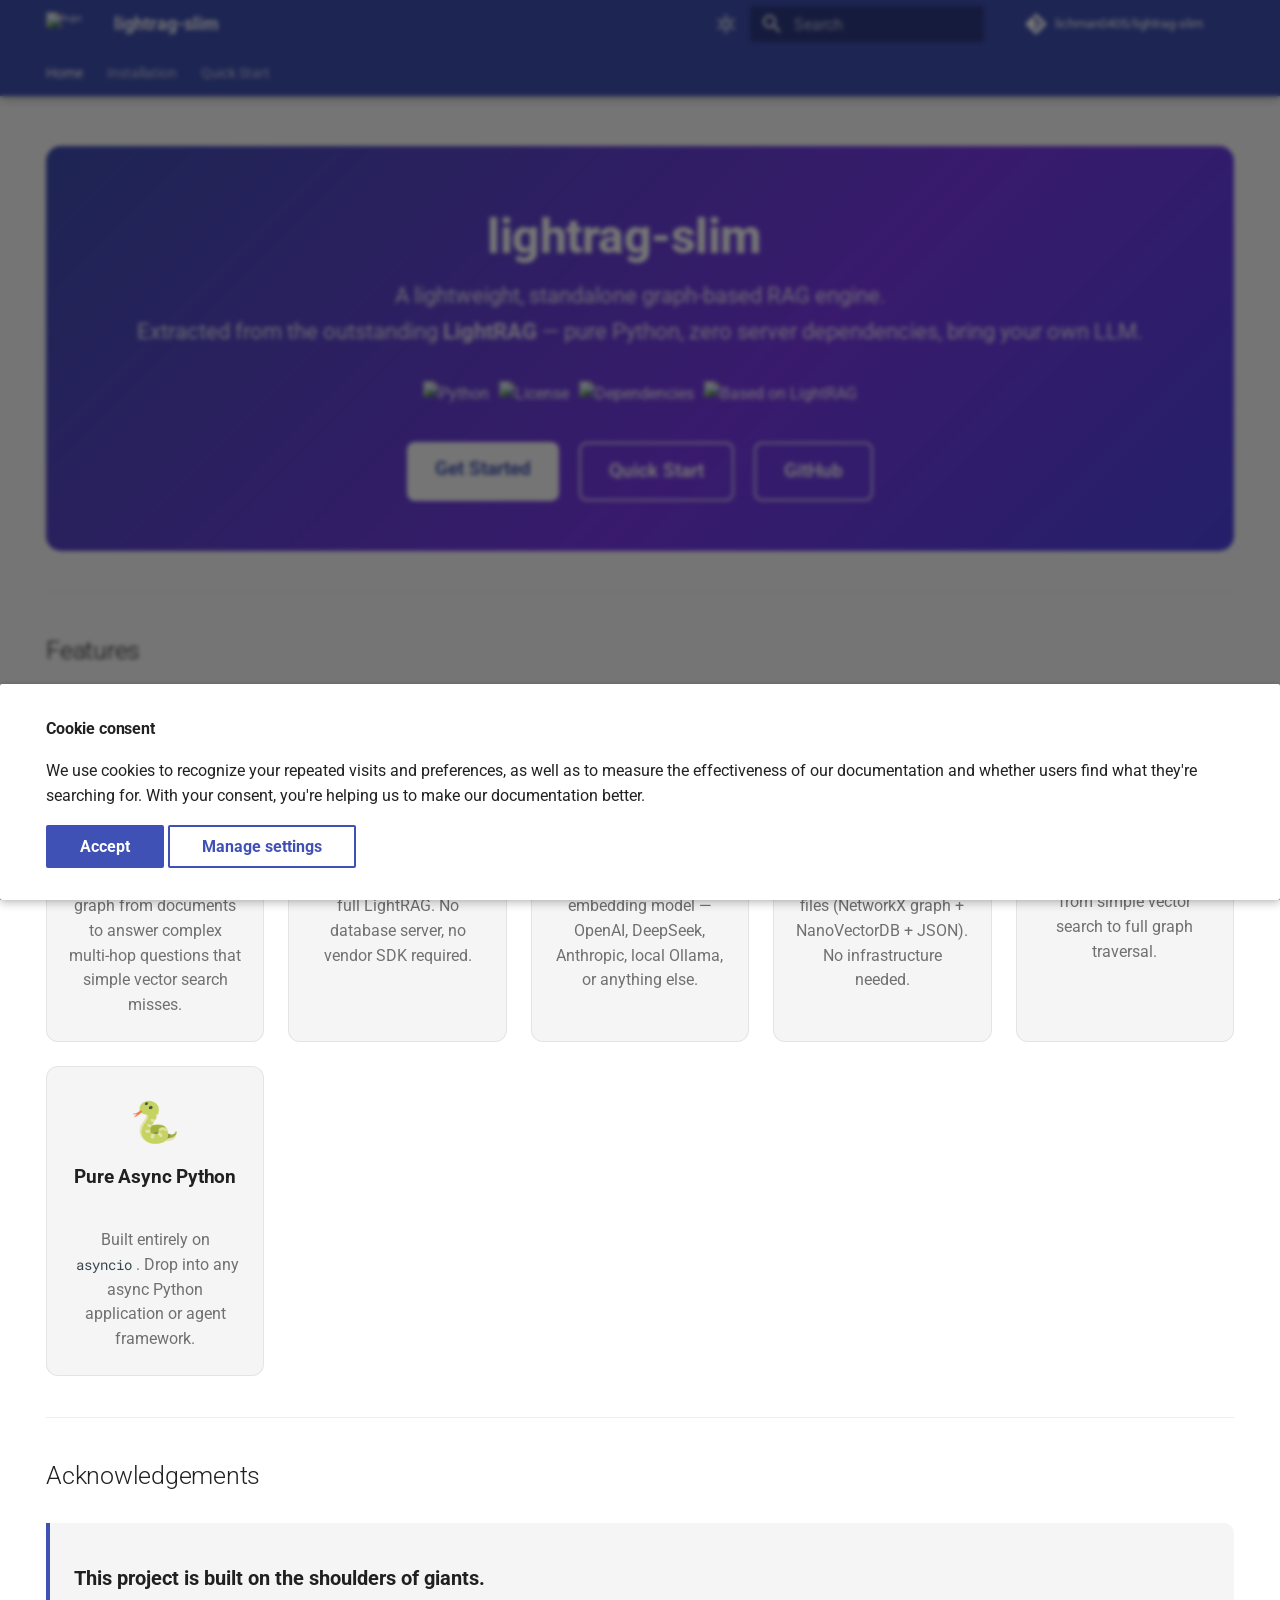
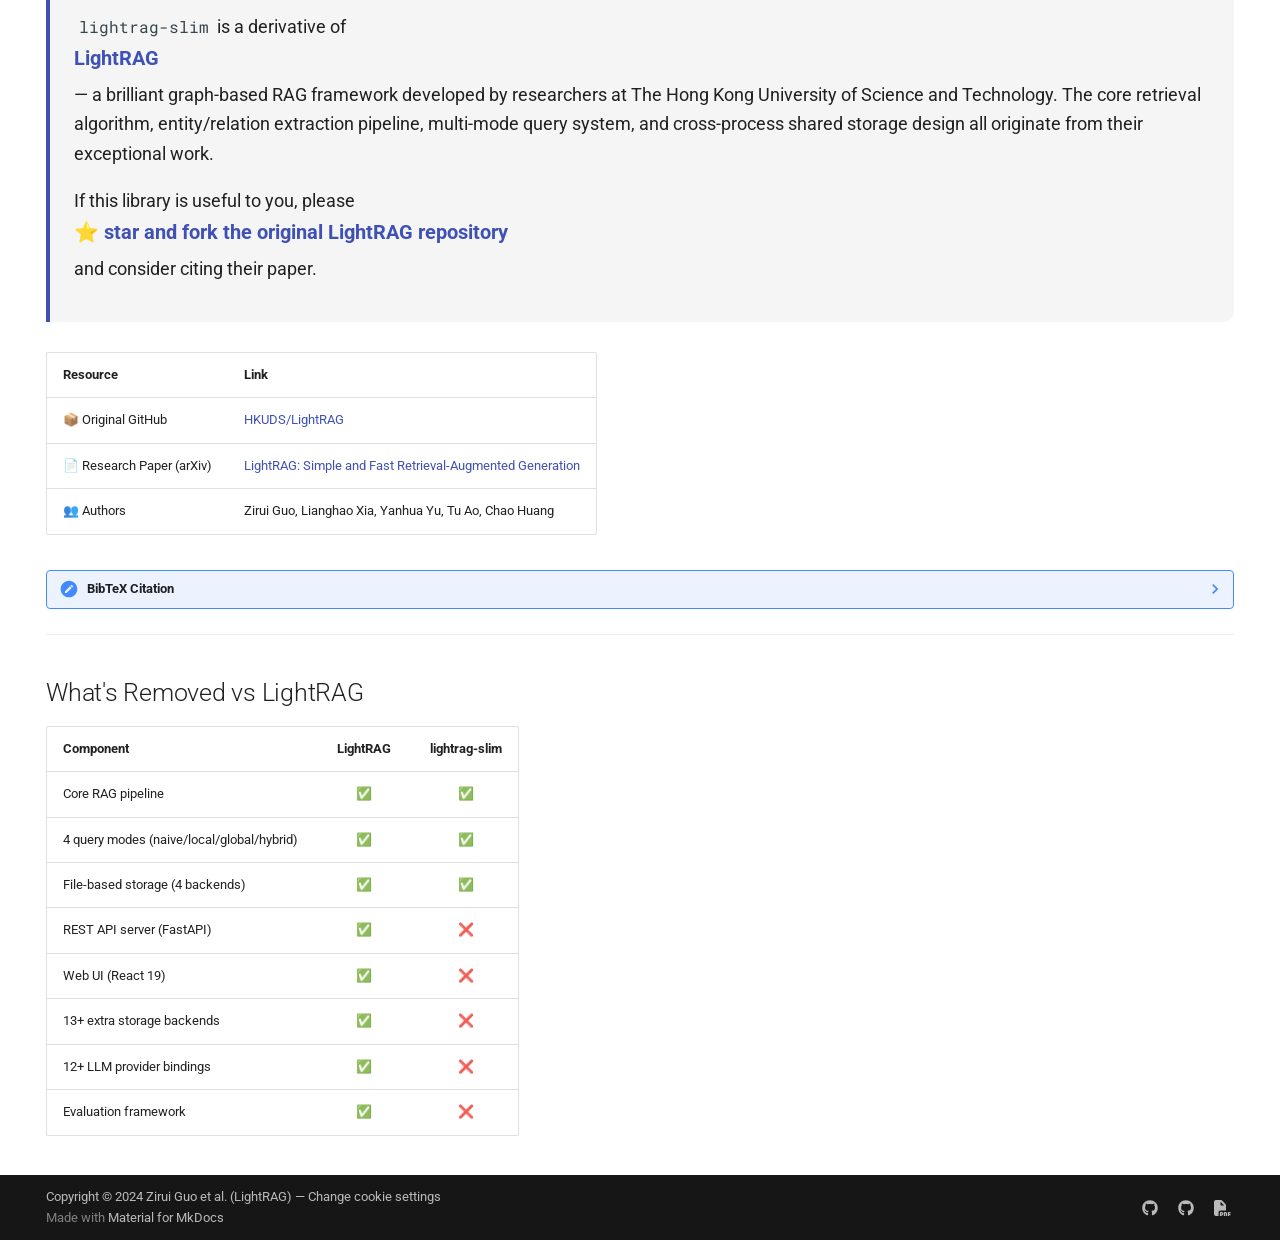
==== index.html @ d9993184 "Deployed 4607991 with MkDocs version: 1.6.1" ====
<!doctype html>
<html lang="en" class="no-js">
  <head>
    
      <meta charset="utf-8">
      <meta name="viewport" content="width=device-width,initial-scale=1">
      
        <meta name="description" content="A lightweight, standalone graph-based RAG engine extracted from LightRAG">
      
      
        <meta name="author" content="lichman0405">
      
      
        <link rel="canonical" href="https://lichman0405.github.io/lightrag-slim/">
      
      
      
        <link rel="next" href="installation/">
      
      
        
      
      
      <link rel="icon" href="assets/logo.svg">
      <meta name="generator" content="mkdocs-1.6.1, mkdocs-material-9.7.6">
    
    
      
        <title>lightrag-slim</title>
      
    
    
      <link rel="stylesheet" href="assets/stylesheets/main.484c7ddc.min.css">
      
        
        <link rel="stylesheet" href="assets/stylesheets/palette.ab4e12ef.min.css">
      
      


    
    
      
    
    
      
        
        
        <link rel="preconnect" href="https://fonts.gstatic.com" crossorigin>
        <link rel="stylesheet" href="https://fonts.googleapis.com/css?family=Roboto:300,300i,400,400i,700,700i%7CRoboto+Mono:400,400i,700,700i&display=fallback">
        <style>:root{--md-text-font:"Roboto";--md-code-font:"Roboto Mono"}</style>
      
    
    
      <link rel="stylesheet" href="stylesheets/extra.css">
    
    <script>__md_scope=new URL(".",location),__md_hash=e=>[...e].reduce(((e,_)=>(e<<5)-e+_.charCodeAt(0)),0),__md_get=(e,_=localStorage,t=__md_scope)=>JSON.parse(_.getItem(t.pathname+"."+e)),__md_set=(e,_,t=localStorage,a=__md_scope)=>{try{t.setItem(a.pathname+"."+e,JSON.stringify(_))}catch(e){}}</script>
    
      

    
    
  </head>
  
  
    
    
      
    
    
    
    
    <body dir="ltr" data-md-color-scheme="default" data-md-color-primary="indigo" data-md-color-accent="deep-purple">
  
    
    <input class="md-toggle" data-md-toggle="drawer" type="checkbox" id="__drawer" autocomplete="off">
    <input class="md-toggle" data-md-toggle="search" type="checkbox" id="__search" autocomplete="off">
    <label class="md-overlay" for="__drawer"></label>
    <div data-md-component="skip">
      
        
        <a href="#lightrag-slim" class="md-skip">
          Skip to content
        </a>
      
    </div>
    <div data-md-component="announce">
      
    </div>
    
      <div data-md-color-scheme="default" data-md-component="outdated" hidden>
        
      </div>
    
    
      

  

<header class="md-header md-header--shadow md-header--lifted" data-md-component="header">
  <nav class="md-header__inner md-grid" aria-label="Header">
    <a href="." title="lightrag-slim" class="md-header__button md-logo" aria-label="lightrag-slim" data-md-component="logo">
      
  <img src="assets/logo.svg" alt="logo">

    </a>
    <label class="md-header__button md-icon" for="__drawer">
      
      <svg xmlns="http://www.w3.org/2000/svg" viewBox="0 0 24 24"><path d="M3 6h18v2H3zm0 5h18v2H3zm0 5h18v2H3z"/></svg>
    </label>
    <div class="md-header__title" data-md-component="header-title">
      <div class="md-header__ellipsis">
        <div class="md-header__topic">
          <span class="md-ellipsis">
            lightrag-slim
          </span>
        </div>
        <div class="md-header__topic" data-md-component="header-topic">
          <span class="md-ellipsis">
            
              Home
            
          </span>
        </div>
      </div>
    </div>
    
      
        <form class="md-header__option" data-md-component="palette">
  
    
    
    
    <input class="md-option" data-md-color-media="(prefers-color-scheme: light)" data-md-color-scheme="default" data-md-color-primary="indigo" data-md-color-accent="deep-purple"  aria-label="Switch to dark mode"  type="radio" name="__palette" id="__palette_0">
    
      <label class="md-header__button md-icon" title="Switch to dark mode" for="__palette_1" hidden>
        <svg xmlns="http://www.w3.org/2000/svg" viewBox="0 0 24 24"><path d="M12 7a5 5 0 0 1 5 5 5 5 0 0 1-5 5 5 5 0 0 1-5-5 5 5 0 0 1 5-5m0 2a3 3 0 0 0-3 3 3 3 0 0 0 3 3 3 3 0 0 0 3-3 3 3 0 0 0-3-3m0-7 2.39 3.42C13.65 5.15 12.84 5 12 5s-1.65.15-2.39.42zM3.34 7l4.16-.35A7.2 7.2 0 0 0 5.94 8.5c-.44.74-.69 1.5-.83 2.29zm.02 10 1.76-3.77a7.131 7.131 0 0 0 2.38 4.14zM20.65 7l-1.77 3.79a7.02 7.02 0 0 0-2.38-4.15zm-.01 10-4.14.36c.59-.51 1.12-1.14 1.54-1.86.42-.73.69-1.5.83-2.29zM12 22l-2.41-3.44c.74.27 1.55.44 2.41.44.82 0 1.63-.17 2.37-.44z"/></svg>
      </label>
    
  
    
    
    
    <input class="md-option" data-md-color-media="(prefers-color-scheme: dark)" data-md-color-scheme="slate" data-md-color-primary="indigo" data-md-color-accent="deep-purple"  aria-label="Switch to light mode"  type="radio" name="__palette" id="__palette_1">
    
      <label class="md-header__button md-icon" title="Switch to light mode" for="__palette_0" hidden>
        <svg xmlns="http://www.w3.org/2000/svg" viewBox="0 0 24 24"><path d="m17.75 4.09-2.53 1.94.91 3.06-2.63-1.81-2.63 1.81.91-3.06-2.53-1.94L12.44 4l1.06-3 1.06 3zm3.5 6.91-1.64 1.25.59 1.98-1.7-1.17-1.7 1.17.59-1.98L15.75 11l2.06-.05L18.5 9l.69 1.95zm-2.28 4.95c.83-.08 1.72 1.1 1.19 1.85-.32.45-.66.87-1.08 1.27C15.17 23 8.84 23 4.94 19.07c-3.91-3.9-3.91-10.24 0-14.14.4-.4.82-.76 1.27-1.08.75-.53 1.93.36 1.85 1.19-.27 2.86.69 5.83 2.89 8.02a9.96 9.96 0 0 0 8.02 2.89m-1.64 2.02a12.08 12.08 0 0 1-7.8-3.47c-2.17-2.19-3.33-5-3.49-7.82-2.81 3.14-2.7 7.96.31 10.98 3.02 3.01 7.84 3.12 10.98.31"/></svg>
      </label>
    
  
</form>
      
    
    
      <script>var palette=__md_get("__palette");if(palette&&palette.color){if("(prefers-color-scheme)"===palette.color.media){var media=matchMedia("(prefers-color-scheme: light)"),input=document.querySelector(media.matches?"[data-md-color-media='(prefers-color-scheme: light)']":"[data-md-color-media='(prefers-color-scheme: dark)']");palette.color.media=input.getAttribute("data-md-color-media"),palette.color.scheme=input.getAttribute("data-md-color-scheme"),palette.color.primary=input.getAttribute("data-md-color-primary"),palette.color.accent=input.getAttribute("data-md-color-accent")}for(var[key,value]of Object.entries(palette.color))document.body.setAttribute("data-md-color-"+key,value)}</script>
    
    
    
      
      
        <label class="md-header__button md-icon" for="__search">
          
          <svg xmlns="http://www.w3.org/2000/svg" viewBox="0 0 24 24"><path d="M9.5 3A6.5 6.5 0 0 1 16 9.5c0 1.61-.59 3.09-1.56 4.23l.27.27h.79l5 5-1.5 1.5-5-5v-.79l-.27-.27A6.52 6.52 0 0 1 9.5 16 6.5 6.5 0 0 1 3 9.5 6.5 6.5 0 0 1 9.5 3m0 2C7 5 5 7 5 9.5S7 14 9.5 14 14 12 14 9.5 12 5 9.5 5"/></svg>
        </label>
        <div class="md-search" data-md-component="search" role="dialog">
  <label class="md-search__overlay" for="__search"></label>
  <div class="md-search__inner" role="search">
    <form class="md-search__form" name="search">
      <input type="text" class="md-search__input" name="query" aria-label="Search" placeholder="Search" autocapitalize="off" autocorrect="off" autocomplete="off" spellcheck="false" data-md-component="search-query" required>
      <label class="md-search__icon md-icon" for="__search">
        
        <svg xmlns="http://www.w3.org/2000/svg" viewBox="0 0 24 24"><path d="M9.5 3A6.5 6.5 0 0 1 16 9.5c0 1.61-.59 3.09-1.56 4.23l.27.27h.79l5 5-1.5 1.5-5-5v-.79l-.27-.27A6.52 6.52 0 0 1 9.5 16 6.5 6.5 0 0 1 3 9.5 6.5 6.5 0 0 1 9.5 3m0 2C7 5 5 7 5 9.5S7 14 9.5 14 14 12 14 9.5 12 5 9.5 5"/></svg>
        
        <svg xmlns="http://www.w3.org/2000/svg" viewBox="0 0 24 24"><path d="M20 11v2H8l5.5 5.5-1.42 1.42L4.16 12l7.92-7.92L13.5 5.5 8 11z"/></svg>
      </label>
      <nav class="md-search__options" aria-label="Search">
        
          <a href="javascript:void(0)" class="md-search__icon md-icon" title="Share" aria-label="Share" data-clipboard data-clipboard-text="" data-md-component="search-share" tabindex="-1">
            
            <svg xmlns="http://www.w3.org/2000/svg" viewBox="0 0 24 24"><path d="M18 16.08c-.76 0-1.44.3-1.96.77L8.91 12.7c.05-.23.09-.46.09-.7s-.04-.47-.09-.7l7.05-4.11c.54.5 1.25.81 2.04.81a3 3 0 0 0 3-3 3 3 0 0 0-3-3 3 3 0 0 0-3 3c0 .24.04.47.09.7L8.04 9.81C7.5 9.31 6.79 9 6 9a3 3 0 0 0-3 3 3 3 0 0 0 3 3c.79 0 1.5-.31 2.04-.81l7.12 4.15c-.05.21-.08.43-.08.66 0 1.61 1.31 2.91 2.92 2.91s2.92-1.3 2.92-2.91A2.92 2.92 0 0 0 18 16.08"/></svg>
          </a>
        
        <button type="reset" class="md-search__icon md-icon" title="Clear" aria-label="Clear" tabindex="-1">
          
          <svg xmlns="http://www.w3.org/2000/svg" viewBox="0 0 24 24"><path d="M19 6.41 17.59 5 12 10.59 6.41 5 5 6.41 10.59 12 5 17.59 6.41 19 12 13.41 17.59 19 19 17.59 13.41 12z"/></svg>
        </button>
      </nav>
      
        <div class="md-search__suggest" data-md-component="search-suggest"></div>
      
    </form>
    <div class="md-search__output">
      <div class="md-search__scrollwrap" tabindex="0" data-md-scrollfix>
        <div class="md-search-result" data-md-component="search-result">
          <div class="md-search-result__meta">
            Initializing search
          </div>
          <ol class="md-search-result__list" role="presentation"></ol>
        </div>
      </div>
    </div>
  </div>
</div>
      
    
    
      <div class="md-header__source">
        <a href="https://github.com/lichman0405/lightrag-slim" title="Go to repository" class="md-source" data-md-component="source">
  <div class="md-source__icon md-icon">
    
    <svg xmlns="http://www.w3.org/2000/svg" viewBox="0 0 448 512"><!--! Font Awesome Free 7.1.0 by @fontawesome - https://fontawesome.com License - https://fontawesome.com/license/free (Icons: CC BY 4.0, Fonts: SIL OFL 1.1, Code: MIT License) Copyright 2025 Fonticons, Inc.--><path d="M439.6 236.1 244 40.5c-5.4-5.5-12.8-8.5-20.4-8.5s-15 3-20.4 8.4L162.5 81l51.5 51.5c27.1-9.1 52.7 16.8 43.4 43.7l49.7 49.7c34.2-11.8 61.2 31 35.5 56.7-26.5 26.5-70.2-2.9-56-37.3L240.3 199v121.9c25.3 12.5 22.3 41.8 9.1 55-6.4 6.4-15.2 10.1-24.3 10.1s-17.8-3.6-24.3-10.1c-17.6-17.6-11.1-46.9 11.2-56v-123c-20.8-8.5-24.6-30.7-18.6-45L142.6 101 8.5 235.1C3 240.6 0 247.9 0 255.5s3 15 8.5 20.4l195.6 195.7c5.4 5.4 12.7 8.4 20.4 8.4s15-3 20.4-8.4l194.7-194.7c5.4-5.4 8.4-12.8 8.4-20.4s-3-15-8.4-20.4"/></svg>
  </div>
  <div class="md-source__repository">
    lichman0405/lightrag-slim
  </div>
</a>
      </div>
    
  </nav>
  
    
      
<nav class="md-tabs" aria-label="Tabs" data-md-component="tabs">
  <div class="md-grid">
    <ul class="md-tabs__list">
      
        
  
  
  
    
  
  
    <li class="md-tabs__item md-tabs__item--active">
      <a href="." class="md-tabs__link">
        
  
  
    
  
  Home

      </a>
    </li>
  

      
        
  
  
  
  
    <li class="md-tabs__item">
      <a href="installation/" class="md-tabs__link">
        
  
  
    
  
  Installation

      </a>
    </li>
  

      
        
  
  
  
  
    <li class="md-tabs__item">
      <a href="quickstart/" class="md-tabs__link">
        
  
  
    
  
  Quick Start

      </a>
    </li>
  

      
    </ul>
  </div>
</nav>
    
  
</header>
    
    <div class="md-container" data-md-component="container">
      
      
        
      
      <main class="md-main" data-md-component="main">
        <div class="md-main__inner md-grid">
          
            
              
                
              
              <div class="md-sidebar md-sidebar--primary" data-md-component="sidebar" data-md-type="navigation" hidden>
                <div class="md-sidebar__scrollwrap">
                  <div class="md-sidebar__inner">
                    


  


<nav class="md-nav md-nav--primary md-nav--lifted" aria-label="Navigation" data-md-level="0">
  <label class="md-nav__title" for="__drawer">
    <a href="." title="lightrag-slim" class="md-nav__button md-logo" aria-label="lightrag-slim" data-md-component="logo">
      
  <img src="assets/logo.svg" alt="logo">

    </a>
    lightrag-slim
  </label>
  
    <div class="md-nav__source">
      <a href="https://github.com/lichman0405/lightrag-slim" title="Go to repository" class="md-source" data-md-component="source">
  <div class="md-source__icon md-icon">
    
    <svg xmlns="http://www.w3.org/2000/svg" viewBox="0 0 448 512"><!--! Font Awesome Free 7.1.0 by @fontawesome - https://fontawesome.com License - https://fontawesome.com/license/free (Icons: CC BY 4.0, Fonts: SIL OFL 1.1, Code: MIT License) Copyright 2025 Fonticons, Inc.--><path d="M439.6 236.1 244 40.5c-5.4-5.5-12.8-8.5-20.4-8.5s-15 3-20.4 8.4L162.5 81l51.5 51.5c27.1-9.1 52.7 16.8 43.4 43.7l49.7 49.7c34.2-11.8 61.2 31 35.5 56.7-26.5 26.5-70.2-2.9-56-37.3L240.3 199v121.9c25.3 12.5 22.3 41.8 9.1 55-6.4 6.4-15.2 10.1-24.3 10.1s-17.8-3.6-24.3-10.1c-17.6-17.6-11.1-46.9 11.2-56v-123c-20.8-8.5-24.6-30.7-18.6-45L142.6 101 8.5 235.1C3 240.6 0 247.9 0 255.5s3 15 8.5 20.4l195.6 195.7c5.4 5.4 12.7 8.4 20.4 8.4s15-3 20.4-8.4l194.7-194.7c5.4-5.4 8.4-12.8 8.4-20.4s-3-15-8.4-20.4"/></svg>
  </div>
  <div class="md-source__repository">
    lichman0405/lightrag-slim
  </div>
</a>
    </div>
  
  <ul class="md-nav__list" data-md-scrollfix>
    
      
      
  
  
    
  
  
  
    <li class="md-nav__item md-nav__item--active">
      
      <input class="md-nav__toggle md-toggle" type="checkbox" id="__toc">
      
      
        
      
      
        <label class="md-nav__link md-nav__link--active" for="__toc">
          
  
  
  <span class="md-ellipsis">
    
  
    Home
  

    
  </span>
  
  

          <span class="md-nav__icon md-icon"></span>
        </label>
      
      <a href="." class="md-nav__link md-nav__link--active">
        
  
  
  <span class="md-ellipsis">
    
  
    Home
  

    
  </span>
  
  

      </a>
      
        

  

<nav class="md-nav md-nav--secondary" aria-label="On this page">
  
  
  
    
  
  
    <label class="md-nav__title" for="__toc">
      <span class="md-nav__icon md-icon"></span>
      On this page
    </label>
    <ul class="md-nav__list" data-md-component="toc" data-md-scrollfix>
      
        <li class="md-nav__item">
  <a href="#features" class="md-nav__link">
    <span class="md-ellipsis">
      
        Features
      
    </span>
  </a>
  
    <nav class="md-nav" aria-label="Features">
      <ul class="md-nav__list">
        
          <li class="md-nav__item">
  <a href="#graph-based-retrieval" class="md-nav__link">
    <span class="md-ellipsis">
      
        Graph-Based Retrieval
      
    </span>
  </a>
  
</li>
        
          <li class="md-nav__item">
  <a href="#8-dependencies-only" class="md-nav__link">
    <span class="md-ellipsis">
      
        8 Dependencies Only
      
    </span>
  </a>
  
</li>
        
          <li class="md-nav__item">
  <a href="#bring-your-own-llm" class="md-nav__link">
    <span class="md-ellipsis">
      
        Bring Your Own LLM
      
    </span>
  </a>
  
</li>
        
          <li class="md-nav__item">
  <a href="#file-based-storage" class="md-nav__link">
    <span class="md-ellipsis">
      
        File-Based Storage
      
    </span>
  </a>
  
</li>
        
          <li class="md-nav__item">
  <a href="#4-query-modes" class="md-nav__link">
    <span class="md-ellipsis">
      
        4 Query Modes
      
    </span>
  </a>
  
</li>
        
          <li class="md-nav__item">
  <a href="#pure-async-python" class="md-nav__link">
    <span class="md-ellipsis">
      
        Pure Async Python
      
    </span>
  </a>
  
</li>
        
      </ul>
    </nav>
  
</li>
      
        <li class="md-nav__item">
  <a href="#acknowledgements" class="md-nav__link">
    <span class="md-ellipsis">
      
        Acknowledgements
      
    </span>
  </a>
  
</li>
      
        <li class="md-nav__item">
  <a href="#whats-removed-vs-lightrag" class="md-nav__link">
    <span class="md-ellipsis">
      
        What's Removed vs LightRAG
      
    </span>
  </a>
  
</li>
      
    </ul>
  
</nav>
      
    </li>
  

    
      
      
  
  
  
  
    <li class="md-nav__item">
      <a href="installation/" class="md-nav__link">
        
  
  
  <span class="md-ellipsis">
    
  
    Installation
  

    
  </span>
  
  

      </a>
    </li>
  

    
      
      
  
  
  
  
    <li class="md-nav__item">
      <a href="quickstart/" class="md-nav__link">
        
  
  
  <span class="md-ellipsis">
    
  
    Quick Start
  

    
  </span>
  
  

      </a>
    </li>
  

    
  </ul>
</nav>
                  </div>
                </div>
              </div>
            
            
              
                
              
              <div class="md-sidebar md-sidebar--secondary" data-md-component="sidebar" data-md-type="toc" hidden>
                <div class="md-sidebar__scrollwrap">
                  <div class="md-sidebar__inner">
                    

  

<nav class="md-nav md-nav--secondary" aria-label="On this page">
  
  
  
    
  
  
    <label class="md-nav__title" for="__toc">
      <span class="md-nav__icon md-icon"></span>
      On this page
    </label>
    <ul class="md-nav__list" data-md-component="toc" data-md-scrollfix>
      
        <li class="md-nav__item">
  <a href="#features" class="md-nav__link">
    <span class="md-ellipsis">
      
        Features
      
    </span>
  </a>
  
    <nav class="md-nav" aria-label="Features">
      <ul class="md-nav__list">
        
          <li class="md-nav__item">
  <a href="#graph-based-retrieval" class="md-nav__link">
    <span class="md-ellipsis">
      
        Graph-Based Retrieval
      
    </span>
  </a>
  
</li>
        
          <li class="md-nav__item">
  <a href="#8-dependencies-only" class="md-nav__link">
    <span class="md-ellipsis">
      
        8 Dependencies Only
      
    </span>
  </a>
  
</li>
        
          <li class="md-nav__item">
  <a href="#bring-your-own-llm" class="md-nav__link">
    <span class="md-ellipsis">
      
        Bring Your Own LLM
      
    </span>
  </a>
  
</li>
        
          <li class="md-nav__item">
  <a href="#file-based-storage" class="md-nav__link">
    <span class="md-ellipsis">
      
        File-Based Storage
      
    </span>
  </a>
  
</li>
        
          <li class="md-nav__item">
  <a href="#4-query-modes" class="md-nav__link">
    <span class="md-ellipsis">
      
        4 Query Modes
      
    </span>
  </a>
  
</li>
        
          <li class="md-nav__item">
  <a href="#pure-async-python" class="md-nav__link">
    <span class="md-ellipsis">
      
        Pure Async Python
      
    </span>
  </a>
  
</li>
        
      </ul>
    </nav>
  
</li>
      
        <li class="md-nav__item">
  <a href="#acknowledgements" class="md-nav__link">
    <span class="md-ellipsis">
      
        Acknowledgements
      
    </span>
  </a>
  
</li>
      
        <li class="md-nav__item">
  <a href="#whats-removed-vs-lightrag" class="md-nav__link">
    <span class="md-ellipsis">
      
        What's Removed vs LightRAG
      
    </span>
  </a>
  
</li>
      
    </ul>
  
</nav>
                  </div>
                </div>
              </div>
            
          
          
            <div class="md-content" data-md-component="content">
              
              <article class="md-content__inner md-typeset">
                
                  
  



  
  


<div class="hero">
<h1 id="lightrag-slim">lightrag-slim<a class="headerlink" href="#lightrag-slim" title="Permanent link">&para;</a></h1>
<div class="hero-subtitle">
A lightweight, standalone graph-based RAG engine.<br>
Extracted from the outstanding <strong>LightRAG</strong> — pure Python, zero server dependencies, bring your own LLM.
</div>
<div class="hero-badges">
  <img src="https://img.shields.io/badge/python-%3E%3D3.10-blue?style=flat-square&logo=python" alt="Python">
  <img src="https://img.shields.io/badge/license-MIT-green?style=flat-square" alt="License">
  <img src="https://img.shields.io/badge/dependencies-8-informational?style=flat-square" alt="Dependencies">
  <img src="https://img.shields.io/badge/based%20on-LightRAG-blueviolet?style=flat-square" alt="Based on LightRAG">
</div>
<div class="hero-buttons">
  <a class="btn btn-primary" href="installation/">Get Started</a>
  <a class="btn btn-outline" href="quickstart/">Quick Start</a>
  <a class="btn btn-outline" href="https://github.com/lichman0405/lightrag-slim" target="_blank">GitHub</a>
</div>
</div>
<hr />
<h2 id="features">Features<a class="headerlink" href="#features" title="Permanent link">&para;</a></h2>
<div class="feature-grid">
<div class="feature-card">
<div class="icon">🕸️</div>
<h3 id="graph-based-retrieval">Graph-Based Retrieval<a class="headerlink" href="#graph-based-retrieval" title="Permanent link">&para;</a></h3>
<p>Builds a knowledge graph from documents to answer complex multi-hop questions that simple vector search misses.</p>
</div>
<div class="feature-card">
<div class="icon">⚡</div>
<h3 id="8-dependencies-only">8 Dependencies Only<a class="headerlink" href="#8-dependencies-only" title="Permanent link">&para;</a></h3>
<p>Reduced from 18+ in the full LightRAG. No database server, no vendor SDK required.</p>
</div>
<div class="feature-card">
<div class="icon">🔌</div>
<h3 id="bring-your-own-llm">Bring Your Own LLM<a class="headerlink" href="#bring-your-own-llm" title="Permanent link">&para;</a></h3>
<p>Plug in any LLM or embedding model — OpenAI, DeepSeek, Anthropic, local Ollama, or anything else.</p>
</div>
<div class="feature-card">
<div class="icon">📁</div>
<h3 id="file-based-storage">File-Based Storage<a class="headerlink" href="#file-based-storage" title="Permanent link">&para;</a></h3>
<p>All data stored as plain files (NetworkX graph + NanoVectorDB + JSON). No infrastructure needed.</p>
</div>
<div class="feature-card">
<div class="icon">🔍</div>
<h3 id="4-query-modes">4 Query Modes<a class="headerlink" href="#4-query-modes" title="Permanent link">&para;</a></h3>
<p><code>naive</code> / <code>local</code> / <code>global</code> / <code>hybrid</code> — from simple vector search to full graph traversal.</p>
</div>
<div class="feature-card">
<div class="icon">🐍</div>
<h3 id="pure-async-python">Pure Async Python<a class="headerlink" href="#pure-async-python" title="Permanent link">&para;</a></h3>
<p>Built entirely on <code>asyncio</code>. Drop into any async Python application or agent framework.</p>
</div>
</div>
<hr />
<h2 id="acknowledgements">Acknowledgements<a class="headerlink" href="#acknowledgements" title="Permanent link">&para;</a></h2>
<div class="ack-box">
<p><strong>This project is built on the shoulders of giants.</strong></p>
<p><code>lightrag-slim</code> is a derivative of <a href="https://github.com/HKUDS/LightRAG"><strong>LightRAG</strong></a> — a brilliant graph-based RAG framework developed by researchers at The Hong Kong University of Science and Technology. The core retrieval algorithm, entity/relation extraction pipeline, multi-mode query system, and cross-process shared storage design all originate from their exceptional work.</p>
<p>If this library is useful to you, please <strong><a href="https://github.com/HKUDS/LightRAG">⭐ star and fork the original LightRAG repository</a></strong> and consider citing their paper.</p>
</div>
<table>
<thead>
<tr>
<th>Resource</th>
<th>Link</th>
</tr>
</thead>
<tbody>
<tr>
<td>📦 Original GitHub</td>
<td><a href="https://github.com/HKUDS/LightRAG">HKUDS/LightRAG</a></td>
</tr>
<tr>
<td>📄 Research Paper (arXiv)</td>
<td><a href="https://arxiv.org/abs/2410.05779">LightRAG: Simple and Fast Retrieval-Augmented Generation</a></td>
</tr>
<tr>
<td>👥 Authors</td>
<td>Zirui Guo, Lianghao Xia, Yanhua Yu, Tu Ao, Chao Huang</td>
</tr>
</tbody>
</table>
<details class="note">
<summary>BibTeX Citation</summary>
<div class="language-bibtex highlight"><pre><span></span><code><span id="__span-0-1"><a id="__codelineno-0-1" name="__codelineno-0-1" href="#__codelineno-0-1"></a><span class="nc">@article</span><span class="p">{</span><span class="nl">guo2024lightrag</span><span class="p">,</span>
</span><span id="__span-0-2"><a id="__codelineno-0-2" name="__codelineno-0-2" href="#__codelineno-0-2"></a><span class="w">  </span><span class="na">title</span><span class="p">=</span><span class="s">{LightRAG: Simple and Fast Retrieval-Augmented Generation}</span><span class="p">,</span>
</span><span id="__span-0-3"><a id="__codelineno-0-3" name="__codelineno-0-3" href="#__codelineno-0-3"></a><span class="w">  </span><span class="na">author</span><span class="p">=</span><span class="s">{Guo, Zirui and Xia, Lianghao and Yu, Yanhua and Ao, Tu and Huang, Chao}</span><span class="p">,</span>
</span><span id="__span-0-4"><a id="__codelineno-0-4" name="__codelineno-0-4" href="#__codelineno-0-4"></a><span class="w">  </span><span class="na">journal</span><span class="p">=</span><span class="s">{arXiv preprint arXiv:2410.05779}</span><span class="p">,</span>
</span><span id="__span-0-5"><a id="__codelineno-0-5" name="__codelineno-0-5" href="#__codelineno-0-5"></a><span class="w">  </span><span class="na">year</span><span class="p">=</span><span class="s">{2024}</span>
</span><span id="__span-0-6"><a id="__codelineno-0-6" name="__codelineno-0-6" href="#__codelineno-0-6"></a><span class="p">}</span>
</span></code></pre></div>
</details>
<hr />
<h2 id="whats-removed-vs-lightrag">What's Removed vs LightRAG<a class="headerlink" href="#whats-removed-vs-lightrag" title="Permanent link">&para;</a></h2>
<table>
<thead>
<tr>
<th>Component</th>
<th style="text-align: center;">LightRAG</th>
<th style="text-align: center;">lightrag-slim</th>
</tr>
</thead>
<tbody>
<tr>
<td>Core RAG pipeline</td>
<td style="text-align: center;">✅</td>
<td style="text-align: center;">✅</td>
</tr>
<tr>
<td>4 query modes (naive/local/global/hybrid)</td>
<td style="text-align: center;">✅</td>
<td style="text-align: center;">✅</td>
</tr>
<tr>
<td>File-based storage (4 backends)</td>
<td style="text-align: center;">✅</td>
<td style="text-align: center;">✅</td>
</tr>
<tr>
<td>REST API server (FastAPI)</td>
<td style="text-align: center;">✅</td>
<td style="text-align: center;">❌</td>
</tr>
<tr>
<td>Web UI (React 19)</td>
<td style="text-align: center;">✅</td>
<td style="text-align: center;">❌</td>
</tr>
<tr>
<td>13+ extra storage backends</td>
<td style="text-align: center;">✅</td>
<td style="text-align: center;">❌</td>
</tr>
<tr>
<td>12+ LLM provider bindings</td>
<td style="text-align: center;">✅</td>
<td style="text-align: center;">❌</td>
</tr>
<tr>
<td>Evaluation framework</td>
<td style="text-align: center;">✅</td>
<td style="text-align: center;">❌</td>
</tr>
</tbody>
</table>







  
  




  



                
              </article>
            </div>
          
          
  <script>var tabs=__md_get("__tabs");if(Array.isArray(tabs))e:for(var set of document.querySelectorAll(".tabbed-set")){var labels=set.querySelector(".tabbed-labels");for(var tab of tabs)for(var label of labels.getElementsByTagName("label"))if(label.innerText.trim()===tab){var input=document.getElementById(label.htmlFor);input.checked=!0;continue e}}</script>

<script>var target=document.getElementById(location.hash.slice(1));target&&target.name&&(target.checked=target.name.startsWith("__tabbed_"))</script>
        </div>
        
          <button type="button" class="md-top md-icon" data-md-component="top" hidden>
  
  <svg xmlns="http://www.w3.org/2000/svg" viewBox="0 0 24 24"><path d="M13 20h-2V8l-5.5 5.5-1.42-1.42L12 4.16l7.92 7.92-1.42 1.42L13 8z"/></svg>
  Back to top
</button>
        
      </main>
      
        <footer class="md-footer">
  
  <div class="md-footer-meta md-typeset">
    <div class="md-footer-meta__inner md-grid">
      <div class="md-copyright">
  
    <div class="md-copyright__highlight">
      Copyright &copy; 2024 Zirui Guo et al. (LightRAG) &mdash; <a href="#__consent">Change cookie settings</a>

    </div>
  
  
    Made with
    <a href="https://squidfunk.github.io/mkdocs-material/" target="_blank" rel="noopener">
      Material for MkDocs
    </a>
  
</div>
      
        
<div class="md-social">
  
    
    
    
    
    <a href="https://github.com/lichman0405/lightrag-slim" target="_blank" rel="noopener" title="lightrag-slim on GitHub" class="md-social__link">
      <svg xmlns="http://www.w3.org/2000/svg" viewBox="0 0 512 512"><!--! Font Awesome Free 7.1.0 by @fontawesome - https://fontawesome.com License - https://fontawesome.com/license/free (Icons: CC BY 4.0, Fonts: SIL OFL 1.1, Code: MIT License) Copyright 2025 Fonticons, Inc.--><path d="M173.9 397.4c0 2-2.3 3.6-5.2 3.6-3.3.3-5.6-1.3-5.6-3.6 0-2 2.3-3.6 5.2-3.6 3-.3 5.6 1.3 5.6 3.6m-31.1-4.5c-.7 2 1.3 4.3 4.3 4.9 2.6 1 5.6 0 6.2-2s-1.3-4.3-4.3-5.2c-2.6-.7-5.5.3-6.2 2.3m44.2-1.7c-2.9.7-4.9 2.6-4.6 4.9.3 2 2.9 3.3 5.9 2.6 2.9-.7 4.9-2.6 4.6-4.6-.3-1.9-3-3.2-5.9-2.9M252.8 8C114.1 8 8 113.3 8 252c0 110.9 69.8 205.8 169.5 239.2 12.8 2.3 17.3-5.6 17.3-12.1 0-6.2-.3-40.4-.3-61.4 0 0-70 15-84.7-29.8 0 0-11.4-29.1-27.8-36.6 0 0-22.9-15.7 1.6-15.4 0 0 24.9 2 38.6 25.8 21.9 38.6 58.6 27.5 72.9 20.9 2.3-16 8.8-27.1 16-33.7-55.9-6.2-112.3-14.3-112.3-110.5 0-27.5 7.6-41.3 23.6-58.9-2.6-6.5-11.1-33.3 2.6-67.9 20.9-6.5 69 27 69 27 20-5.6 41.5-8.5 62.8-8.5s42.8 2.9 62.8 8.5c0 0 48.1-33.6 69-27 13.7 34.7 5.2 61.4 2.6 67.9 16 17.7 25.8 31.5 25.8 58.9 0 96.5-58.9 104.2-114.8 110.5 9.2 7.9 17 22.9 17 46.4 0 33.7-.3 75.4-.3 83.6 0 6.5 4.6 14.4 17.3 12.1C436.2 457.8 504 362.9 504 252 504 113.3 391.5 8 252.8 8M105.2 352.9c-1.3 1-1 3.3.7 5.2 1.6 1.6 3.9 2.3 5.2 1 1.3-1 1-3.3-.7-5.2-1.6-1.6-3.9-2.3-5.2-1m-10.8-8.1c-.7 1.3.3 2.9 2.3 3.9 1.6 1 3.6.7 4.3-.7.7-1.3-.3-2.9-2.3-3.9-2-.6-3.6-.3-4.3.7m32.4 35.6c-1.6 1.3-1 4.3 1.3 6.2 2.3 2.3 5.2 2.6 6.5 1 1.3-1.3.7-4.3-1.3-6.2-2.2-2.3-5.2-2.6-6.5-1m-11.4-14.7c-1.6 1-1.6 3.6 0 5.9s4.3 3.3 5.6 2.3c1.6-1.3 1.6-3.9 0-6.2-1.4-2.3-4-3.3-5.6-2"/></svg>
    </a>
  
    
    
    
    
    <a href="https://github.com/HKUDS/LightRAG" target="_blank" rel="noopener" title="Original LightRAG project" class="md-social__link">
      <svg xmlns="http://www.w3.org/2000/svg" viewBox="0 0 512 512"><!--! Font Awesome Free 7.1.0 by @fontawesome - https://fontawesome.com License - https://fontawesome.com/license/free (Icons: CC BY 4.0, Fonts: SIL OFL 1.1, Code: MIT License) Copyright 2025 Fonticons, Inc.--><path d="M173.9 397.4c0 2-2.3 3.6-5.2 3.6-3.3.3-5.6-1.3-5.6-3.6 0-2 2.3-3.6 5.2-3.6 3-.3 5.6 1.3 5.6 3.6m-31.1-4.5c-.7 2 1.3 4.3 4.3 4.9 2.6 1 5.6 0 6.2-2s-1.3-4.3-4.3-5.2c-2.6-.7-5.5.3-6.2 2.3m44.2-1.7c-2.9.7-4.9 2.6-4.6 4.9.3 2 2.9 3.3 5.9 2.6 2.9-.7 4.9-2.6 4.6-4.6-.3-1.9-3-3.2-5.9-2.9M252.8 8C114.1 8 8 113.3 8 252c0 110.9 69.8 205.8 169.5 239.2 12.8 2.3 17.3-5.6 17.3-12.1 0-6.2-.3-40.4-.3-61.4 0 0-70 15-84.7-29.8 0 0-11.4-29.1-27.8-36.6 0 0-22.9-15.7 1.6-15.4 0 0 24.9 2 38.6 25.8 21.9 38.6 58.6 27.5 72.9 20.9 2.3-16 8.8-27.1 16-33.7-55.9-6.2-112.3-14.3-112.3-110.5 0-27.5 7.6-41.3 23.6-58.9-2.6-6.5-11.1-33.3 2.6-67.9 20.9-6.5 69 27 69 27 20-5.6 41.5-8.5 62.8-8.5s42.8 2.9 62.8 8.5c0 0 48.1-33.6 69-27 13.7 34.7 5.2 61.4 2.6 67.9 16 17.7 25.8 31.5 25.8 58.9 0 96.5-58.9 104.2-114.8 110.5 9.2 7.9 17 22.9 17 46.4 0 33.7-.3 75.4-.3 83.6 0 6.5 4.6 14.4 17.3 12.1C436.2 457.8 504 362.9 504 252 504 113.3 391.5 8 252.8 8M105.2 352.9c-1.3 1-1 3.3.7 5.2 1.6 1.6 3.9 2.3 5.2 1 1.3-1 1-3.3-.7-5.2-1.6-1.6-3.9-2.3-5.2-1m-10.8-8.1c-.7 1.3.3 2.9 2.3 3.9 1.6 1 3.6.7 4.3-.7.7-1.3-.3-2.9-2.3-3.9-2-.6-3.6-.3-4.3.7m32.4 35.6c-1.6 1.3-1 4.3 1.3 6.2 2.3 2.3 5.2 2.6 6.5 1 1.3-1.3.7-4.3-1.3-6.2-2.2-2.3-5.2-2.6-6.5-1m-11.4-14.7c-1.6 1-1.6 3.6 0 5.9s4.3 3.3 5.6 2.3c1.6-1.3 1.6-3.9 0-6.2-1.4-2.3-4-3.3-5.6-2"/></svg>
    </a>
  
    
    
    
    
    <a href="https://arxiv.org/abs/2410.05779" target="_blank" rel="noopener" title="LightRAG paper on arXiv" class="md-social__link">
      <svg xmlns="http://www.w3.org/2000/svg" viewBox="0 0 576 512"><!--! Font Awesome Free 7.1.0 by @fontawesome - https://fontawesome.com License - https://fontawesome.com/license/free (Icons: CC BY 4.0, Fonts: SIL OFL 1.1, Code: MIT License) Copyright 2025 Fonticons, Inc.--><path d="M96 0C60.7 0 32 28.7 32 64v384c0 35.3 28.7 64 64 64h80V400c0-35.3 28.7-64 64-64h176V170.5c0-17-6.7-33.3-18.7-45.3L290.7 18.7C278.7 6.7 262.5 0 245.5 0zm261.5 176H264c-13.3 0-24-10.7-24-24V58.5zM240 380c-11 0-20 9-20 20v128c0 11 9 20 20 20s20-9 20-20v-28h12c33.1 0 60-26.9 60-60s-26.9-60-60-60zm32 80h-12v-40h12c11 0 20 9 20 20s-9 20-20 20m96-80c-11 0-20 9-20 20v128c0 11 9 20 20 20h32c28.7 0 52-23.3 52-52v-64c0-28.7-23.3-52-52-52zm20 128v-88h12c6.6 0 12 5.4 12 12v64c0 6.6-5.4 12-12 12zm88-108v128c0 11 9 20 20 20s20-9 20-20v-44h28c11 0 20-9 20-20s-9-20-20-20h-28v-24h28c11 0 20-9 20-20s-9-20-20-20h-48c-11 0-20 9-20 20"/></svg>
    </a>
  
</div>
      
    </div>
  </div>
</footer>
      
    </div>
    <div class="md-dialog" data-md-component="dialog">
      <div class="md-dialog__inner md-typeset"></div>
    </div>
    
    
      <div class="md-consent" data-md-component="consent" id="__consent" hidden>
        <div class="md-consent__overlay"></div>
        <aside class="md-consent__inner">
          <form class="md-consent__form md-grid md-typeset" name="consent">
            


  


<h4>Cookie consent</h4>
<p>We use cookies to recognize your repeated visits and preferences, as well as to measure the effectiveness of our documentation and whether users find what they're searching for. With your consent, you're helping us to make our documentation better.</p>
<input class="md-toggle" type="checkbox" id="__settings" >
<div class="md-consent__settings">
  <ul class="task-list">
    
    
      
    
    
      
        
  
  
    
    
  
  <li class="task-list-item">
    <label class="task-list-control">
      <input type="checkbox" name="github" checked>
      <span class="task-list-indicator"></span>
      GitHub
    </label>
  </li>

      
    
    
  </ul>
</div>
<div class="md-consent__controls">
  
    
      <button class="md-button md-button--primary">Accept</button>
    
    
    
  
    
    
    
      <label class="md-button" for="__settings">Manage settings</label>
    
  
</div>
          </form>
        </aside>
      </div>
      <script>var consent=__md_get("__consent");if(consent)for(var input of document.forms.consent.elements)input.name&&(input.checked=consent[input.name]||!1);else"file:"!==location.protocol&&setTimeout((function(){document.querySelector("[data-md-component=consent]").hidden=!1}),250);var form=document.forms.consent;for(var action of["submit","reset"])form.addEventListener(action,(function(e){if(e.preventDefault(),"reset"===e.type)for(var n of document.forms.consent.elements)n.name&&(n.checked=!1);__md_set("__consent",Object.fromEntries(Array.from(new FormData(form).keys()).map((function(e){return[e,!0]})))),location.hash="",location.reload()}))</script>
    
    
      
      
      <script id="__config" type="application/json">{"annotate": null, "base": ".", "features": ["navigation.tabs", "navigation.tabs.sticky", "navigation.sections", "navigation.top", "navigation.tracking", "navigation.indexes", "search.suggest", "search.highlight", "search.share", "content.code.copy", "content.code.annotate", "content.tabs.link", "content.tooltips", "announce.dismiss"], "search": "assets/javascripts/workers/search.2c215733.min.js", "tags": null, "translations": {"clipboard.copied": "Copied to clipboard", "clipboard.copy": "Copy to clipboard", "search.result.more.one": "1 more on this page", "search.result.more.other": "# more on this page", "search.result.none": "No matching documents", "search.result.one": "1 matching document", "search.result.other": "# matching documents", "search.result.placeholder": "Type to start searching", "search.result.term.missing": "Missing", "select.version": "Select version"}, "version": {"provider": "mike"}}</script>
    
    
      <script src="assets/javascripts/bundle.79ae519e.min.js"></script>
      
    
  </body>
</html>
---- assets/stylesheets/main.484c7ddc.min.css ----
@charset "UTF-8";html{-webkit-text-size-adjust:none;-moz-text-size-adjust:none;text-size-adjust:none;box-sizing:border-box}*,:after,:before{box-sizing:inherit}@media (prefers-reduced-motion){*,:after,:before{transition:none!important}}body{margin:0}a,button,input,label{-webkit-tap-highlight-color:transparent}a{color:inherit;text-decoration:none}hr{border:0;box-sizing:initial;display:block;height:.05rem;overflow:visible;padding:0}small{font-size:80%}sub,sup{line-height:1em}img{border-style:none}table{border-collapse:initial;border-spacing:0}td,th{font-weight:400;vertical-align:top}button{background:#0000;border:0;font-family:inherit;font-size:inherit;margin:0;padding:0}input{border:0;outline:none}:root{--md-primary-fg-color:#4051b5;--md-primary-fg-color--light:#5d6cc0;--md-primary-fg-color--dark:#303fa1;--md-primary-bg-color:#fff;--md-primary-bg-color--light:#ffffffb3;--md-accent-fg-color:#526cfe;--md-accent-fg-color--transparent:#526cfe1a;--md-accent-bg-color:#fff;--md-accent-bg-color--light:#ffffffb3}[data-md-color-scheme=default]{color-scheme:light}[data-md-color-scheme=default] img[src$="#gh-dark-mode-only"],[data-md-color-scheme=default] img[src$="#only-dark"]{display:none}:root,[data-md-color-scheme=default]{--md-hue:225deg;--md-default-fg-color:#000000de;--md-default-fg-color--light:#0000008a;--md-default-fg-color--lighter:#00000052;--md-default-fg-color--lightest:#00000012;--md-default-bg-color:#fff;--md-default-bg-color--light:#ffffffb3;--md-default-bg-color--lighter:#ffffff4d;--md-default-bg-color--lightest:#ffffff1f;--md-code-fg-color:#36464e;--md-code-bg-color:#f5f5f5;--md-code-bg-color--light:#f5f5f5b3;--md-code-bg-color--lighter:#f5f5f54d;--md-code-hl-color:#4287ff;--md-code-hl-color--light:#4287ff1a;--md-code-hl-number-color:#d52a2a;--md-code-hl-special-color:#db1457;--md-code-hl-function-color:#a846b9;--md-code-hl-constant-color:#6e59d9;--md-code-hl-keyword-color:#3f6ec6;--md-code-hl-string-color:#1c7d4d;--md-code-hl-name-color:var(--md-code-fg-color);--md-code-hl-operator-color:var(--md-default-fg-color--light);--md-code-hl-punctuation-color:var(--md-default-fg-color--light);--md-code-hl-comment-color:var(--md-default-fg-color--light);--md-code-hl-generic-color:var(--md-default-fg-color--light);--md-code-hl-variable-color:var(--md-default-fg-color--light);--md-typeset-color:var(--md-default-fg-color);--md-typeset-a-color:var(--md-primary-fg-color);--md-typeset-del-color:#f5503d26;--md-typeset-ins-color:#0bd57026;--md-typeset-kbd-color:#fafafa;--md-typeset-kbd-accent-color:#fff;--md-typeset-kbd-border-color:#b8b8b8;--md-typeset-mark-color:#ffff0080;--md-typeset-table-color:#0000001f;--md-typeset-table-color--light:rgba(0,0,0,.035);--md-admonition-fg-color:var(--md-default-fg-color);--md-admonition-bg-color:var(--md-default-bg-color);--md-warning-fg-color:#000000de;--md-warning-bg-color:#ff9;--md-footer-fg-color:#fff;--md-footer-fg-color--light:#ffffffb3;--md-footer-fg-color--lighter:#ffffff73;--md-footer-bg-color:#000000de;--md-footer-bg-color--dark:#00000052;--md-shadow-z1:0 0.2rem 0.5rem #0000000d,0 0 0.05rem #0000001a;--md-shadow-z2:0 0.2rem 0.5rem #0000001a,0 0 0.05rem #00000040;--md-shadow-z3:0 0.2rem 0.5rem #0003,0 0 0.05rem #00000059}.md-icon svg{fill:currentcolor;display:block;height:1.2rem;width:1.2rem}body{-webkit-font-smoothing:antialiased;-moz-osx-font-smoothing:grayscale;--md-text-font-family:var(--md-text-font,_),-apple-system,BlinkMacSystemFont,Helvetica,Arial,sans-serif;--md-code-font-family:var(--md-code-font,_),SFMono-Regular,Consolas,Menlo,monospace}aside,body,input{font-feature-settings:"kern","liga";color:var(--md-typeset-color);font-family:var(--md-text-font-family)}code,kbd,pre{font-feature-settings:"kern";font-family:var(--md-code-font-family)}:root{--md-typeset-table-sort-icon:url('data:image/svg+xml;charset=utf-8,<svg xmlns="http://www.w3.org/2000/svg" viewBox="0 0 24 24"><path d="m18 21-4-4h3V7h-3l4-4 4 4h-3v10h3M2 19v-2h10v2M2 13v-2h7v2M2 7V5h4v2z"/></svg>');--md-typeset-table-sort-icon--asc:url('data:image/svg+xml;charset=utf-8,<svg xmlns="http://www.w3.org/2000/svg" viewBox="0 0 24 24"><path d="M19 17h3l-4 4-4-4h3V3h2M2 17h10v2H2M6 5v2H2V5m0 6h7v2H2z"/></svg>');--md-typeset-table-sort-icon--desc:url('data:image/svg+xml;charset=utf-8,<svg xmlns="http://www.w3.org/2000/svg" viewBox="0 0 24 24"><path d="M19 7h3l-4-4-4 4h3v14h2M2 17h10v2H2M6 5v2H2V5m0 6h7v2H2z"/></svg>')}.md-typeset{-webkit-print-color-adjust:exact;color-adjust:exact;font-size:.8rem;line-height:1.6;overflow-wrap:break-word}@media print{.md-typeset{font-size:.68rem}}.md-typeset blockquote,.md-typeset dl,.md-typeset figure,.md-typeset ol,.md-typeset pre,.md-typeset ul{margin-bottom:1em;margin-top:1em}.md-typeset h1{color:var(--md-default-fg-color--light);font-size:2em;line-height:1.3;margin:0 0 1.25em}.md-typeset h1,.md-typeset h2{font-weight:300;letter-spacing:-.01em}.md-typeset h2{font-size:1.5625em;line-height:1.4;margin:1.6em 0 .64em}.md-typeset h3{font-size:1.25em;font-weight:400;letter-spacing:-.01em;line-height:1.5;margin:1.6em 0 .8em}.md-typeset h2+h3{margin-top:.8em}.md-typeset h4{font-weight:700;letter-spacing:-.01em;margin:1em 0}.md-typeset h5,.md-typeset h6{color:var(--md-default-fg-color--light);font-size:.8em;font-weight:700;letter-spacing:-.01em;margin:1.25em 0}.md-typeset h5{text-transform:uppercase}.md-typeset h5 code{text-transform:none}.md-typeset hr{border-bottom:.05rem solid var(--md-default-fg-color--lightest);display:flow-root;margin:1.5em 0}.md-typeset a{color:var(--md-typeset-a-color);word-break:break-word}.md-typeset a,.md-typeset a:before{transition:color 125ms}.md-typeset a:focus,.md-typeset a:hover{color:var(--md-accent-fg-color)}.md-typeset a:focus code,.md-typeset a:hover code{background-color:var(--md-accent-fg-color--transparent);color:var(--md-accent-fg-color)}.md-typeset a code{color:var(--md-typeset-a-color)}.md-typeset a.focus-visible{outline-color:var(--md-accent-fg-color);outline-offset:.2rem}.md-typeset code,.md-typeset kbd,.md-typeset pre{color:var(--md-code-fg-color);direction:ltr;font-variant-ligatures:none;transition:background-color 125ms}@media print{.md-typeset code,.md-typeset kbd,.md-typeset pre{white-space:pre-wrap}}.md-typeset code{background-color:var(--md-code-bg-color);border-radius:.1rem;-webkit-box-decoration-break:clone;box-decoration-break:clone;font-size:.85em;padding:0 .2941176471em;transition:color 125ms,background-color 125ms;word-break:break-word}.md-typeset code:not(.focus-visible){-webkit-tap-highlight-color:transparent;outline:none}.md-typeset pre{display:flow-root;line-height:1.4;position:relative}.md-typeset pre>code{-webkit-box-decoration-break:slice;box-decoration-break:slice;box-shadow:none;display:block;margin:0;outline-color:var(--md-accent-fg-color);overflow:auto;padding:.7720588235em 1.1764705882em;scrollbar-color:var(--md-default-fg-color--lighter) #0000;scrollbar-width:thin;touch-action:auto;word-break:normal}.md-typeset pre>code:hover{scrollbar-color:var(--md-accent-fg-color) #0000}.md-typeset pre>code::-webkit-scrollbar{height:.2rem;width:.2rem}.md-typeset pre>code::-webkit-scrollbar-thumb{background-color:var(--md-default-fg-color--lighter)}.md-typeset pre>code::-webkit-scrollbar-thumb:hover{background-color:var(--md-accent-fg-color)}.md-typeset kbd{background-color:var(--md-typeset-kbd-color);border-radius:.1rem;box-shadow:0 .1rem 0 .05rem var(--md-typeset-kbd-border-color),0 .1rem 0 var(--md-typeset-kbd-border-color),0 -.1rem .2rem var(--md-typeset-kbd-accent-color) inset;color:var(--md-default-fg-color);display:inline-block;font-size:.75em;padding:0 .6666666667em;vertical-align:text-top;word-break:break-word}.md-typeset mark{background-color:var(--md-typeset-mark-color);-webkit-box-decoration-break:clone;box-decoration-break:clone;color:inherit;word-break:break-word}.md-typeset abbr{cursor:help;text-decoration:none}.md-typeset [data-preview],.md-typeset abbr{border-bottom:.05rem dotted var(--md-default-fg-color--light)}.md-typeset small{opacity:.75}[dir=ltr] .md-typeset sub,[dir=ltr] .md-typeset sup{margin-left:.078125em}[dir=rtl] .md-typeset sub,[dir=rtl] .md-typeset sup{margin-right:.078125em}[dir=ltr] .md-typeset blockquote{padding-left:.6rem}[dir=rtl] .md-typeset blockquote{padding-right:.6rem}[dir=ltr] .md-typeset blockquote{border-left:.2rem solid var(--md-default-fg-color--lighter)}[dir=rtl] .md-typeset blockquote{border-right:.2rem solid var(--md-default-fg-color--lighter)}.md-typeset blockquote{color:var(--md-default-fg-color--light);margin-left:0;margin-right:0}.md-typeset ul{list-style-type:disc}.md-typeset ul[type]{list-style-type:revert-layer}[dir=ltr] .md-typeset ol,[dir=ltr] .md-typeset ul{margin-left:.625em}[dir=rtl] .md-typeset ol,[dir=rtl] .md-typeset ul{margin-right:.625em}.md-typeset ol,.md-typeset ul{padding:0}.md-typeset ol:not([hidden]),.md-typeset ul:not([hidden]){display:flow-root}.md-typeset ol ol,.md-typeset ul ol{list-style-type:lower-alpha}.md-typeset ol ol ol,.md-typeset ul ol ol{list-style-type:lower-roman}.md-typeset ol ol ol ol,.md-typeset ul ol ol ol{list-style-type:upper-alpha}.md-typeset ol ol ol ol ol,.md-typeset ul ol ol ol ol{list-style-type:upper-roman}.md-typeset ol[type],.md-typeset ul[type]{list-style-type:revert-layer}[dir=ltr] .md-typeset ol li,[dir=ltr] .md-typeset ul li{margin-left:1.25em}[dir=rtl] .md-typeset ol li,[dir=rtl] .md-typeset ul li{margin-right:1.25em}.md-typeset ol li,.md-typeset ul li{margin-bottom:.5em}.md-typeset ol li blockquote,.md-typeset ol li p,.md-typeset ul li blockquote,.md-typeset ul li p{margin:.5em 0}.md-typeset ol li:last-child,.md-typeset ul li:last-child{margin-bottom:0}[dir=ltr] .md-typeset ol li ol,[dir=ltr] .md-typeset ol li ul,[dir=ltr] .md-typeset ul li ol,[dir=ltr] .md-typeset ul li ul{margin-left:.625em}[dir=rtl] .md-typeset ol li ol,[dir=rtl] .md-typeset ol li ul,[dir=rtl] .md-typeset ul li ol,[dir=rtl] .md-typeset ul li ul{margin-right:.625em}.md-typeset ol li ol,.md-typeset ol li ul,.md-typeset ul li ol,.md-typeset ul li ul{margin-bottom:.5em;margin-top:.5em}[dir=ltr] .md-typeset dd{margin-left:1.875em}[dir=rtl] .md-typeset dd{margin-right:1.875em}.md-typeset dd{margin-bottom:1.5em;margin-top:1em}.md-typeset img,.md-typeset svg,.md-typeset video{height:auto;max-width:100%}.md-typeset img[align=left]{margin:1em 1em 1em 0}.md-typeset img[align=right]{margin:1em 0 1em 1em}.md-typeset img[align]:only-child{margin-top:0}.md-typeset figure{display:flow-root;margin:1em auto;max-width:100%;text-align:center;width:fit-content}.md-typeset figure img{display:block;margin:0 auto}.md-typeset figcaption{font-style:italic;margin:1em auto;max-width:24rem}.md-typeset iframe{max-width:100%}.md-typeset table:not([class]){background-color:var(--md-default-bg-color);border:.05rem solid var(--md-typeset-table-color);border-radius:.1rem;display:inline-block;font-size:.64rem;max-width:100%;overflow:auto;touch-action:auto}@media print{.md-typeset table:not([class]){display:table}}.md-typeset table:not([class])+*{margin-top:1.5em}.md-typeset table:not([class]) td>:first-child,.md-typeset table:not([class]) th>:first-child{margin-top:0}.md-typeset table:not([class]) td>:last-child,.md-typeset table:not([class]) th>:last-child{margin-bottom:0}.md-typeset table:not([class]) td:not([align]),.md-typeset table:not([class]) th:not([align]){text-align:left}[dir=rtl] .md-typeset table:not([class]) td:not([align]),[dir=rtl] .md-typeset table:not([class]) th:not([align]){text-align:right}.md-typeset table:not([class]) th{font-weight:700;min-width:5rem;padding:.9375em 1.25em;vertical-align:top}.md-typeset table:not([class]) td{border-top:.05rem solid var(--md-typeset-table-color);padding:.9375em 1.25em;vertical-align:top}.md-typeset table:not([class]) tbody tr{transition:background-color 125ms}.md-typeset table:not([class]) tbody tr:hover{background-color:var(--md-typeset-table-color--light);box-shadow:0 .05rem 0 var(--md-default-bg-color) inset}.md-typeset table:not([class]) a{word-break:normal}.md-typeset table th[role=columnheader]{cursor:pointer}[dir=ltr] .md-typeset table th[role=columnheader]:after{margin-left:.5em}[dir=rtl] .md-typeset table th[role=columnheader]:after{margin-right:.5em}.md-typeset table th[role=columnheader]:after{content:"";display:inline-block;height:1.2em;-webkit-mask-image:var(--md-typeset-table-sort-icon);mask-image:var(--md-typeset-table-sort-icon);-webkit-mask-repeat:no-repeat;mask-repeat:no-repeat;-webkit-mask-size:contain;mask-size:contain;transition:background-color 125ms;vertical-align:text-bottom;width:1.2em}.md-typeset table th[role=columnheader]:hover:after{background-color:var(--md-default-fg-color--lighter)}.md-typeset table th[role=columnheader][aria-sort=ascending]:after{background-color:var(--md-default-fg-color--light);-webkit-mask-image:var(--md-typeset-table-sort-icon--asc);mask-image:var(--md-typeset-table-sort-icon--asc)}.md-typeset table th[role=columnheader][aria-sort=descending]:after{background-color:var(--md-default-fg-color--light);-webkit-mask-image:var(--md-typeset-table-sort-icon--desc);mask-image:var(--md-typeset-table-sort-icon--desc)}.md-typeset__scrollwrap{margin:1em -.8rem;overflow-x:auto;touch-action:auto}.md-typeset__table{display:inline-block;margin-bottom:.5em;padding:0 .8rem}@media print{.md-typeset__table{display:block}}html .md-typeset__table table{display:table;margin:0;overflow:hidden;width:100%}@media screen and (max-width:44.984375em){.md-content__inner>pre{margin:1em -.8rem}.md-content__inner>pre code{border-radius:0}}.md-typeset .md-author{border-radius:100%;display:block;flex-shrink:0;height:1.6rem;overflow:hidden;position:relative;transition:color 125ms,transform 125ms;width:1.6rem}.md-typeset .md-author img{display:block}.md-typeset .md-author--more{background:var(--md-default-fg-color--lightest);color:var(--md-default-fg-color--lighter);font-size:.6rem;font-weight:700;line-height:1.6rem;text-align:center}.md-typeset .md-author--long{height:2.4rem;width:2.4rem}.md-typeset a.md-author{transform:scale(1)}.md-typeset a.md-author img{border-radius:100%;filter:grayscale(100%) opacity(75%);transition:filter 125ms}.md-typeset a.md-author:focus,.md-typeset a.md-author:hover{transform:scale(1.1);z-index:1}.md-typeset a.md-author:focus img,.md-typeset a.md-author:hover img{filter:grayscale(0)}.md-banner{background-color:var(--md-footer-bg-color);color:var(--md-footer-fg-color);overflow:auto}@media print{.md-banner{display:none}}.md-banner--warning{background-color:var(--md-warning-bg-color);color:var(--md-warning-fg-color)}.md-banner__inner{font-size:.7rem;margin:.6rem auto;padding:0 .8rem}[dir=ltr] .md-banner__button{float:right}[dir=rtl] .md-banner__button{float:left}.md-banner__button{color:inherit;cursor:pointer;transition:opacity .25s}.no-js .md-banner__button{display:none}.md-banner__button:hover{opacity:.7}html{font-size:125%;height:100%;overflow-x:hidden}@media screen and (min-width:100em){html{font-size:137.5%}}@media screen and (min-width:125em){html{font-size:150%}}body{background-color:var(--md-default-bg-color);display:flex;flex-direction:column;font-size:.5rem;min-height:100%;position:relative;width:100%}@media print{body{display:block}}@media screen and (max-width:59.984375em){body[data-md-scrolllock]{position:fixed}}.md-grid{margin-left:auto;margin-right:auto;max-width:61rem}.md-container{display:flex;flex-direction:column;flex-grow:1}@media print{.md-container{display:block}}.md-main{flex-grow:1}.md-main__inner{display:flex;height:100%;margin-top:1.5rem}.md-ellipsis{overflow:hidden;text-overflow:ellipsis}.md-toggle{display:none}.md-option{height:0;opacity:0;position:absolute;width:0}.md-option:checked+label:not([hidden]){display:block}.md-option.focus-visible+label{outline-color:var(--md-accent-fg-color);outline-style:auto}.md-skip{background-color:var(--md-default-fg-color);border-radius:.1rem;color:var(--md-default-bg-color);font-size:.64rem;margin:.5rem;opacity:0;outline-color:var(--md-accent-fg-color);padding:.3rem .5rem;position:fixed;transform:translateY(.4rem);z-index:-1}.md-skip:focus{opacity:1;transform:translateY(0);transition:transform .25s cubic-bezier(.4,0,.2,1),opacity 175ms 75ms;z-index:10}@page{margin:25mm}:root{--md-clipboard-icon:url('data:image/svg+xml;charset=utf-8,<svg xmlns="http://www.w3.org/2000/svg" viewBox="0 0 24 24"><path d="M19 21H8V7h11m0-2H8a2 2 0 0 0-2 2v14a2 2 0 0 0 2 2h11a2 2 0 0 0 2-2V7a2 2 0 0 0-2-2m-3-4H4a2 2 0 0 0-2 2v14h2V3h12z"/></svg>')}.md-clipboard{border-radius:.1rem;color:var(--md-default-fg-color--lightest);cursor:pointer;height:1.5em;outline-color:var(--md-accent-fg-color);outline-offset:.1rem;transition:color .25s;width:1.5em;z-index:1}@media print{.md-clipboard{display:none}}.md-clipboard:not(.focus-visible){-webkit-tap-highlight-color:transparent;outline:none}:hover>.md-clipboard{color:var(--md-default-fg-color--light)}.md-clipboard:focus,.md-clipboard:hover{color:var(--md-accent-fg-color)}.md-clipboard:after{background-color:currentcolor;content:"";display:block;height:1.125em;margin:0 auto;-webkit-mask-image:var(--md-clipboard-icon);mask-image:var(--md-clipboard-icon);-webkit-mask-position:center;mask-position:center;-webkit-mask-repeat:no-repeat;mask-repeat:no-repeat;-webkit-mask-size:contain;mask-size:contain;width:1.125em}.md-clipboard--inline{cursor:pointer}.md-clipboard--inline code{transition:color .25s,background-color .25s}.md-clipboard--inline:focus code,.md-clipboard--inline:hover code{background-color:var(--md-accent-fg-color--transparent);color:var(--md-accent-fg-color)}:root{--md-code-select-icon:url('data:image/svg+xml;charset=utf-8,<svg xmlns="http://www.w3.org/2000/svg" viewBox="0 0 24 24"><path d="M19 19h-4v2h4c1.1 0 2-.9 2-2v-4h-2m0-12h-4v2h4v4h2V5c0-1.1-.9-2-2-2M5 5h4V3H5c-1.1 0-2 .9-2 2v4h2m0 6H3v4c0 1.1.9 2 2 2h4v-2H5zm2-4h2v2H7zm4 0h2v2h-2zm4 0h2v2h-2zM7 7h2v2H7zm4 0h2v2h-2zm4 0h2v2h-2zm-8 8h2v2H7zm4 0h2v2h-2zm4 0h2v2h-2z"/></svg>');--md-code-copy-icon:url('data:image/svg+xml;charset=utf-8,<svg xmlns="http://www.w3.org/2000/svg" viewBox="0 0 24 24"><path d="M19 21H8V7h11m0-2H8a2 2 0 0 0-2 2v14a2 2 0 0 0 2 2h11a2 2 0 0 0 2-2V7a2 2 0 0 0-2-2m-3-4H4a2 2 0 0 0-2 2v14h2V3h12z"/></svg>')}.md-typeset .md-code__content{display:grid}.md-code__nav{background-color:var(--md-code-bg-color--lighter);border-radius:.1rem;display:flex;gap:.2rem;padding:.2rem;position:absolute;right:.25em;top:.25em;transition:background-color .25s;z-index:1}:hover>.md-code__nav{background-color:var(--md-code-bg-color--light)}.md-code__button{color:var(--md-default-fg-color--lightest);cursor:pointer;display:block;height:1.5em;outline-color:var(--md-accent-fg-color);outline-offset:.1rem;transition:color .25s;width:1.5em}:hover>*>.md-code__button{color:var(--md-default-fg-color--light)}.md-code__button.focus-visible,.md-code__button:hover{color:var(--md-accent-fg-color)}.md-code__button--active{color:var(--md-default-fg-color)!important}.md-code__button:after{background-color:currentcolor;content:"";display:block;height:1.125em;margin:0 auto;-webkit-mask-position:center;mask-position:center;-webkit-mask-repeat:no-repeat;mask-repeat:no-repeat;-webkit-mask-size:contain;mask-size:contain;width:1.125em}.md-code__button[data-md-type=select]:after{-webkit-mask-image:var(--md-code-select-icon);mask-image:var(--md-code-select-icon)}.md-code__button[data-md-type=copy]:after{-webkit-mask-image:var(--md-code-copy-icon);mask-image:var(--md-code-copy-icon)}@keyframes consent{0%{opacity:0;transform:translateY(100%)}to{opacity:1;transform:translateY(0)}}@keyframes overlay{0%{opacity:0}to{opacity:1}}.md-consent__overlay{animation:overlay .25s both;-webkit-backdrop-filter:blur(.1rem);backdrop-filter:blur(.1rem);background-color:#0000008a;height:100%;opacity:1;position:fixed;top:0;width:100%;z-index:5}.md-consent__inner{animation:consent .5s cubic-bezier(.1,.7,.1,1) both;background-color:var(--md-default-bg-color);border:0;border-radius:.1rem;bottom:0;box-shadow:0 0 .2rem #0000001a,0 .2rem .4rem #0003;max-height:100%;overflow:auto;padding:0;position:fixed;width:100%;z-index:5}.md-consent__form{padding:.8rem}.md-consent__settings{display:none;margin:1em 0}input:checked+.md-consent__settings{display:block}.md-consent__controls{margin-bottom:.8rem}.md-typeset .md-consent__controls .md-button{display:inline}@media screen and (max-width:44.984375em){.md-typeset .md-consent__controls .md-button{display:block;margin-top:.4rem;text-align:center;width:100%}}.md-consent label{cursor:pointer}.md-content{flex-grow:1;min-width:0}.md-content__inner{margin:0 .8rem 1.2rem;padding-top:.6rem}@media screen and (min-width:76.25em){[dir=ltr] .md-sidebar--primary:not([hidden])~.md-content>.md-content__inner{margin-left:1.2rem}[dir=ltr] .md-sidebar--secondary:not([hidden])~.md-content>.md-content__inner,[dir=rtl] .md-sidebar--primary:not([hidden])~.md-content>.md-content__inner{margin-right:1.2rem}[dir=rtl] .md-sidebar--secondary:not([hidden])~.md-content>.md-content__inner{margin-left:1.2rem}}.md-content__inner:before{content:"";display:block;height:.4rem}.md-content__inner>:last-child{margin-bottom:0}[dir=ltr] .md-content__button{float:right}[dir=rtl] .md-content__button{float:left}[dir=ltr] .md-content__button{margin-left:.4rem}[dir=rtl] .md-content__button{margin-right:.4rem}.md-content__button{margin:.4rem 0;padding:0}@media print{.md-content__button{display:none}}.md-typeset .md-content__button{color:var(--md-default-fg-color--lighter)}.md-content__button svg{display:inline;vertical-align:top}[dir=rtl] .md-content__button svg{transform:scaleX(-1)}[dir=ltr] .md-dialog{right:.8rem}[dir=rtl] .md-dialog{left:.8rem}.md-dialog{background-color:var(--md-default-fg-color);border-radius:.1rem;bottom:.8rem;box-shadow:var(--md-shadow-z3);min-width:11.1rem;opacity:0;padding:.4rem .6rem;pointer-events:none;position:fixed;transform:translateY(100%);transition:transform 0ms .4s,opacity .4s;z-index:4}@media print{.md-dialog{display:none}}.md-dialog--active{opacity:1;pointer-events:auto;transform:translateY(0);transition:transform .4s cubic-bezier(.075,.85,.175,1),opacity .4s}.md-dialog__inner{color:var(--md-default-bg-color);font-size:.7rem}.md-feedback{margin:2em 0 1em;text-align:center}.md-feedback fieldset{border:none;margin:0;padding:0}.md-feedback__title{font-weight:700;margin:1em auto}.md-feedback__inner{position:relative}.md-feedback__list{display:flex;flex-wrap:wrap;place-content:baseline center;position:relative}.md-feedback__list:hover .md-icon:not(:disabled){color:var(--md-default-fg-color--lighter)}:disabled .md-feedback__list{min-height:1.8rem}.md-feedback__icon{color:var(--md-default-fg-color--light);cursor:pointer;flex-shrink:0;margin:0 .1rem;transition:color 125ms}.md-feedback__icon:not(:disabled).md-icon:hover{color:var(--md-accent-fg-color)}.md-feedback__icon:disabled{color:var(--md-default-fg-color--lightest);pointer-events:none}.md-feedback__note{opacity:0;position:relative;transform:translateY(.4rem);transition:transform .4s cubic-bezier(.1,.7,.1,1),opacity .15s}.md-feedback__note>*{margin:0 auto;max-width:16rem}:disabled .md-feedback__note{opacity:1;transform:translateY(0)}@media print{.md-feedback{display:none}}.md-footer{background-color:var(--md-footer-bg-color);color:var(--md-footer-fg-color)}@media print{.md-footer{display:none}}.md-footer__inner{justify-content:space-between;overflow:auto;padding:.2rem}.md-footer__inner:not([hidden]){display:flex}.md-footer__link{align-items:end;display:flex;flex-grow:0.01;margin-bottom:.4rem;margin-top:1rem;max-width:100%;outline-color:var(--md-accent-fg-color);overflow:hidden;transition:opacity .25s}.md-footer__link:focus,.md-footer__link:hover{opacity:.7}[dir=rtl] .md-footer__link svg{transform:scaleX(-1)}@media screen and (max-width:44.984375em){.md-footer__link--prev{flex-shrink:0}.md-footer__link--prev .md-footer__title{display:none}}[dir=ltr] .md-footer__link--next{margin-left:auto}[dir=rtl] .md-footer__link--next{margin-right:auto}.md-footer__link--next{text-align:right}[dir=rtl] .md-footer__link--next{text-align:left}.md-footer__title{flex-grow:1;font-size:.9rem;margin-bottom:.7rem;max-width:calc(100% - 2.4rem);padding:0 1rem;white-space:nowrap}.md-footer__button{margin:.2rem;padding:.4rem}.md-footer__direction{font-size:.64rem;opacity:.7}.md-footer-meta{background-color:var(--md-footer-bg-color--dark)}.md-footer-meta__inner{display:flex;flex-wrap:wrap;justify-content:space-between;padding:.2rem}html .md-footer-meta.md-typeset a{color:var(--md-footer-fg-color--light)}html .md-footer-meta.md-typeset a:focus,html .md-footer-meta.md-typeset a:hover{color:var(--md-footer-fg-color)}.md-copyright{color:var(--md-footer-fg-color--lighter);font-size:.64rem;margin:auto .6rem;padding:.4rem 0;width:100%}@media screen and (min-width:45em){.md-copyright{width:auto}}.md-copyright__highlight{color:var(--md-footer-fg-color--light)}.md-social{display:inline-flex;gap:.2rem;margin:0 .4rem;padding:.2rem 0 .6rem}@media screen and (min-width:45em){.md-social{padding:.6rem 0}}.md-social__link{display:inline-block;height:1.6rem;text-align:center;width:1.6rem}.md-social__link:before{line-height:1.9}.md-social__link svg{fill:currentcolor;max-height:.8rem;vertical-align:-25%}.md-typeset .md-button{border:.1rem solid;border-radius:.1rem;color:var(--md-primary-fg-color);cursor:pointer;display:inline-block;font-weight:700;padding:.625em 2em;transition:color 125ms,background-color 125ms,border-color 125ms}.md-typeset .md-button--primary{background-color:var(--md-primary-fg-color);border-color:var(--md-primary-fg-color);color:var(--md-primary-bg-color)}.md-typeset .md-button:focus,.md-typeset .md-button:hover{background-color:var(--md-accent-fg-color);border-color:var(--md-accent-fg-color);color:var(--md-accent-bg-color)}[dir=ltr] .md-typeset .md-input{border-top-left-radius:.1rem}[dir=ltr] .md-typeset .md-input,[dir=rtl] .md-typeset .md-input{border-top-right-radius:.1rem}[dir=rtl] .md-typeset .md-input{border-top-left-radius:.1rem}.md-typeset .md-input{border-bottom:.1rem solid var(--md-default-fg-color--lighter);box-shadow:var(--md-shadow-z1);font-size:.8rem;height:1.8rem;padding:0 .6rem;transition:border .25s,box-shadow .25s}.md-typeset .md-input:focus,.md-typeset .md-input:hover{border-bottom-color:var(--md-accent-fg-color);box-shadow:var(--md-shadow-z2)}.md-typeset .md-input--stretch{width:100%}.md-header{background-color:var(--md-primary-fg-color);box-shadow:0 0 .2rem #0000,0 .2rem .4rem #0000;color:var(--md-primary-bg-color);display:block;left:0;position:sticky;right:0;top:0;z-index:4}@media print{.md-header{display:none}}.md-header[hidden]{transform:translateY(-100%);transition:transform .25s cubic-bezier(.8,0,.6,1),box-shadow .25s}.md-header--shadow{box-shadow:0 0 .2rem #0000001a,0 .2rem .4rem #0003;transition:transform .25s cubic-bezier(.1,.7,.1,1),box-shadow .25s}.md-header__inner{align-items:center;display:flex;padding:0 .2rem}.md-header__button{color:currentcolor;cursor:pointer;margin:.2rem;outline-color:var(--md-accent-fg-color);padding:.4rem;position:relative;transition:opacity .25s;vertical-align:middle;z-index:1}.md-header__button:hover{opacity:.7}.md-header__button:not([hidden]){display:inline-block}.md-header__button:not(.focus-visible){-webkit-tap-highlight-color:transparent;outline:none}.md-header__button.md-logo{margin:.2rem;padding:.4rem}@media screen and (max-width:76.234375em){.md-header__button.md-logo{display:none}}.md-header__button.md-logo img,.md-header__button.md-logo svg{fill:currentcolor;display:block;height:1.2rem;width:auto}@media screen and (min-width:60em){.md-header__button[for=__search]{display:none}}.no-js .md-header__button[for=__search]{display:none}[dir=rtl] .md-header__button[for=__search] svg{transform:scaleX(-1)}@media screen and (min-width:76.25em){.md-header__button[for=__drawer]{display:none}}.md-header__topic{display:flex;max-width:100%;position:absolute;transition:transform .4s cubic-bezier(.1,.7,.1,1),opacity .15s;white-space:nowrap}.md-header__topic+.md-header__topic{opacity:0;pointer-events:none;transform:translateX(1.25rem);transition:transform .4s cubic-bezier(1,.7,.1,.1),opacity .15s;z-index:-1}[dir=rtl] .md-header__topic+.md-header__topic{transform:translateX(-1.25rem)}.md-header__topic:first-child{font-weight:700}[dir=ltr] .md-header__title{margin-left:1rem;margin-right:.4rem}[dir=rtl] .md-header__title{margin-left:.4rem;margin-right:1rem}.md-header__title{flex-grow:1;font-size:.9rem;height:2.4rem;line-height:2.4rem}.md-header__title--active .md-header__topic{opacity:0;pointer-events:none;transform:translateX(-1.25rem);transition:transform .4s cubic-bezier(1,.7,.1,.1),opacity .15s;z-index:-1}[dir=rtl] .md-header__title--active .md-header__topic{transform:translateX(1.25rem)}.md-header__title--active .md-header__topic+.md-header__topic{opacity:1;pointer-events:auto;transform:translateX(0);transition:transform .4s cubic-bezier(.1,.7,.1,1),opacity .15s;z-index:0}.md-header__title>.md-header__ellipsis{height:100%;position:relative;width:100%}.md-header__option{display:flex;flex-shrink:0;max-width:100%;transition:max-width 0ms .25s,opacity .25s .25s;white-space:nowrap}[data-md-toggle=search]:checked~.md-header .md-header__option{max-width:0;opacity:0;transition:max-width 0ms,opacity 0ms}.md-header__option>input{bottom:0}.md-header__source{display:none}@media screen and (min-width:60em){[dir=ltr] .md-header__source{margin-left:1rem}[dir=rtl] .md-header__source{margin-right:1rem}.md-header__source{display:block;max-width:11.7rem;width:11.7rem}}@media screen and (min-width:76.25em){[dir=ltr] .md-header__source{margin-left:1.4rem}[dir=rtl] .md-header__source{margin-right:1.4rem}}.md-meta{color:var(--md-default-fg-color--light);font-size:.7rem;line-height:1.3}.md-meta__list{display:inline-flex;flex-wrap:wrap;list-style:none;margin:0;padding:0}.md-meta__item:not(:last-child):after{content:"·";margin-left:.2rem;margin-right:.2rem}.md-meta__link{color:var(--md-typeset-a-color)}.md-meta__link:focus,.md-meta__link:hover{color:var(--md-accent-fg-color)}.md-draft{background-color:#ff1744;border-radius:.125em;color:#fff;display:inline-block;font-weight:700;padding-left:.5714285714em;padding-right:.5714285714em}:root{--md-nav-icon--prev:url('data:image/svg+xml;charset=utf-8,<svg xmlns="http://www.w3.org/2000/svg" viewBox="0 0 24 24"><path d="M20 11v2H8l5.5 5.5-1.42 1.42L4.16 12l7.92-7.92L13.5 5.5 8 11z"/></svg>');--md-nav-icon--next:url('data:image/svg+xml;charset=utf-8,<svg xmlns="http://www.w3.org/2000/svg" viewBox="0 0 24 24"><path d="M8.59 16.58 13.17 12 8.59 7.41 10 6l6 6-6 6z"/></svg>');--md-toc-icon:url('data:image/svg+xml;charset=utf-8,<svg xmlns="http://www.w3.org/2000/svg" viewBox="0 0 24 24"><path d="M3 9h14V7H3zm0 4h14v-2H3zm0 4h14v-2H3zm16 0h2v-2h-2zm0-10v2h2V7zm0 6h2v-2h-2z"/></svg>')}.md-nav{font-size:.7rem;line-height:1.3}.md-nav__title{color:var(--md-default-fg-color--light);display:block;font-weight:700;overflow:hidden;padding:0 .6rem;text-overflow:ellipsis}.md-nav__title .md-nav__button{display:none}.md-nav__title .md-nav__button img{height:100%;width:auto}.md-nav__title .md-nav__button.md-logo img,.md-nav__title .md-nav__button.md-logo svg{fill:currentcolor;display:block;height:2.4rem;max-width:100%;object-fit:contain;width:auto}.md-nav__list{list-style:none;margin:0;padding:0}.md-nav__link{align-items:flex-start;display:flex;gap:.4rem;margin-top:.625em;scroll-snap-align:start;transition:color 125ms}.md-nav__link--passed,.md-nav__link--passed code{color:var(--md-default-fg-color--light)}.md-nav__item .md-nav__link--active,.md-nav__item .md-nav__link--active code{color:var(--md-typeset-a-color)}.md-nav__link .md-ellipsis{position:relative}.md-nav__link .md-ellipsis code{word-break:normal}[dir=ltr] .md-nav__link .md-icon:last-child{margin-left:auto}[dir=rtl] .md-nav__link .md-icon:last-child{margin-right:auto}.md-nav__link .md-typeset{font-size:.7rem;line-height:1.3}.md-nav__link svg{fill:currentcolor;flex-shrink:0;height:1.3em;position:relative}.md-nav__link[for]:focus,.md-nav__link[for]:hover,.md-nav__link[href]:focus,.md-nav__link[href]:hover{color:var(--md-accent-fg-color);cursor:pointer}.md-nav__link[for]:focus code,.md-nav__link[for]:hover code,.md-nav__link[href]:focus code,.md-nav__link[href]:hover code{background-color:var(--md-accent-fg-color--transparent);color:var(--md-accent-fg-color)}.md-nav__link.focus-visible{outline-color:var(--md-accent-fg-color);outline-offset:.2rem}.md-nav--primary .md-nav__link[for=__toc]{display:none}.md-nav--primary .md-nav__link[for=__toc] .md-icon:after{background-color:currentcolor;display:block;height:100%;-webkit-mask-image:var(--md-toc-icon);mask-image:var(--md-toc-icon);width:100%}.md-nav--primary .md-nav__link[for=__toc]~.md-nav{display:none}.md-nav__container>.md-nav__link{margin-top:0}.md-nav__container>.md-nav__link:first-child{flex-grow:1;min-width:0}.md-nav__icon{flex-shrink:0}.md-nav__source{display:none}@media screen and (max-width:76.234375em){.md-nav--primary,.md-nav--primary .md-nav{background-color:var(--md-default-bg-color);display:flex;flex-direction:column;height:100%;left:0;position:absolute;right:0;top:0;z-index:1}.md-nav--primary .md-nav__item,.md-nav--primary .md-nav__title{font-size:.8rem;line-height:1.5}.md-nav--primary .md-nav__title{background-color:var(--md-default-fg-color--lightest);color:var(--md-default-fg-color--light);cursor:pointer;height:5.6rem;line-height:2.4rem;padding:3rem .8rem .2rem;position:relative;white-space:nowrap}[dir=ltr] .md-nav--primary .md-nav__title .md-nav__icon{left:.4rem}[dir=rtl] .md-nav--primary .md-nav__title .md-nav__icon{right:.4rem}.md-nav--primary .md-nav__title .md-nav__icon{display:block;height:1.2rem;margin:.2rem;position:absolute;top:.4rem;width:1.2rem}.md-nav--primary .md-nav__title .md-nav__icon:after{background-color:currentcolor;content:"";display:block;height:100%;-webkit-mask-image:var(--md-nav-icon--prev);mask-image:var(--md-nav-icon--prev);-webkit-mask-position:center;mask-position:center;-webkit-mask-repeat:no-repeat;mask-repeat:no-repeat;-webkit-mask-size:contain;mask-size:contain;width:100%}.md-nav--primary .md-nav__title~.md-nav__list{background-color:var(--md-default-bg-color);box-shadow:0 .05rem 0 var(--md-default-fg-color--lightest) inset;overflow-y:auto;scroll-snap-type:y mandatory;touch-action:pan-y}.md-nav--primary .md-nav__title~.md-nav__list>:first-child{border-top:0}.md-nav--primary .md-nav__title[for=__drawer]{background-color:var(--md-primary-fg-color);color:var(--md-primary-bg-color);font-weight:700}.md-nav--primary .md-nav__title .md-logo{display:block;left:.2rem;margin:.2rem;padding:.4rem;position:absolute;right:.2rem;top:.2rem}.md-nav--primary .md-nav__list{flex:1}.md-nav--primary .md-nav__item{border-top:.05rem solid var(--md-default-fg-color--lightest)}.md-nav--primary .md-nav__item--active>.md-nav__link{color:var(--md-typeset-a-color)}.md-nav--primary .md-nav__item--active>.md-nav__link:focus,.md-nav--primary .md-nav__item--active>.md-nav__link:hover{color:var(--md-accent-fg-color)}.md-nav--primary .md-nav__link{margin-top:0;padding:.6rem .8rem}.md-nav--primary .md-nav__link svg{margin-top:.1em}.md-nav--primary .md-nav__link>.md-nav__link{padding:0}[dir=ltr] .md-nav--primary .md-nav__link .md-nav__icon{margin-right:-.2rem}[dir=rtl] .md-nav--primary .md-nav__link .md-nav__icon{margin-left:-.2rem}.md-nav--primary .md-nav__link .md-nav__icon{font-size:1.2rem;height:1.2rem;width:1.2rem}.md-nav--primary .md-nav__link .md-nav__icon:after{background-color:currentcolor;content:"";display:block;height:100%;-webkit-mask-image:var(--md-nav-icon--next);mask-image:var(--md-nav-icon--next);-webkit-mask-position:center;mask-position:center;-webkit-mask-repeat:no-repeat;mask-repeat:no-repeat;-webkit-mask-size:contain;mask-size:contain;width:100%}[dir=rtl] .md-nav--primary .md-nav__icon:after{transform:scale(-1)}.md-nav--primary .md-nav--secondary .md-nav{background-color:initial;position:static}[dir=ltr] .md-nav--primary .md-nav--secondary .md-nav .md-nav__link{padding-left:1.4rem}[dir=rtl] .md-nav--primary .md-nav--secondary .md-nav .md-nav__link{padding-right:1.4rem}[dir=ltr] .md-nav--primary .md-nav--secondary .md-nav .md-nav .md-nav__link{padding-left:2rem}[dir=rtl] .md-nav--primary .md-nav--secondary .md-nav .md-nav .md-nav__link{padding-right:2rem}[dir=ltr] .md-nav--primary .md-nav--secondary .md-nav .md-nav .md-nav .md-nav__link{padding-left:2.6rem}[dir=rtl] .md-nav--primary .md-nav--secondary .md-nav .md-nav .md-nav .md-nav__link{padding-right:2.6rem}[dir=ltr] .md-nav--primary .md-nav--secondary .md-nav .md-nav .md-nav .md-nav .md-nav__link{padding-left:3.2rem}[dir=rtl] .md-nav--primary .md-nav--secondary .md-nav .md-nav .md-nav .md-nav .md-nav__link{padding-right:3.2rem}.md-nav--secondary{background-color:initial}.md-nav__toggle~.md-nav{display:flex;opacity:0;transform:translateX(100%);transition:transform .25s cubic-bezier(.8,0,.6,1),opacity 125ms 50ms}[dir=rtl] .md-nav__toggle~.md-nav{transform:translateX(-100%)}.md-nav__toggle:checked~.md-nav{opacity:1;transform:translateX(0);transition:transform .25s cubic-bezier(.4,0,.2,1),opacity 125ms 125ms}.md-nav__toggle:checked~.md-nav>.md-nav__list{backface-visibility:hidden}}@media screen and (max-width:59.984375em){.md-nav--primary .md-nav__link[for=__toc]{display:flex}.md-nav--primary .md-nav__link[for=__toc] .md-icon:after{content:""}.md-nav--primary .md-nav__link[for=__toc]+.md-nav__link{display:none}.md-nav--primary .md-nav__link[for=__toc]~.md-nav{display:flex}.md-nav__source{background-color:var(--md-primary-fg-color--dark);color:var(--md-primary-bg-color);display:block;padding:0 .2rem}}@media screen and (min-width:60em) and (max-width:76.234375em){.md-nav--integrated .md-nav__link[for=__toc]{display:flex}.md-nav--integrated .md-nav__link[for=__toc] .md-icon:after{content:""}.md-nav--integrated .md-nav__link[for=__toc]+.md-nav__link{display:none}.md-nav--integrated .md-nav__link[for=__toc]~.md-nav{display:flex}}@media screen and (min-width:60em){.md-nav{margin-bottom:-.4rem}.md-nav--secondary .md-nav__title{background:var(--md-default-bg-color);box-shadow:0 0 .4rem .4rem var(--md-default-bg-color);position:sticky;top:0;z-index:1}.md-nav--secondary .md-nav__title[for=__toc]{scroll-snap-align:start}.md-nav--secondary .md-nav__title .md-nav__icon{display:none}[dir=ltr] .md-nav--secondary .md-nav__list{padding-left:.6rem}[dir=rtl] .md-nav--secondary .md-nav__list{padding-right:.6rem}.md-nav--secondary .md-nav__list{padding-bottom:.4rem}[dir=ltr] .md-nav--secondary .md-nav__item>.md-nav__link{margin-right:.4rem}[dir=rtl] .md-nav--secondary .md-nav__item>.md-nav__link{margin-left:.4rem}}@media screen and (min-width:76.25em){.md-nav{margin-bottom:-.4rem;transition:max-height .25s cubic-bezier(.86,0,.07,1)}.md-nav--primary .md-nav__title{background:var(--md-default-bg-color);box-shadow:0 0 .4rem .4rem var(--md-default-bg-color);position:sticky;top:0;z-index:1}.md-nav--primary .md-nav__title[for=__drawer]{scroll-snap-align:start}.md-nav--primary .md-nav__title .md-nav__icon{display:none}[dir=ltr] .md-nav--primary .md-nav__list{padding-left:.6rem}[dir=rtl] .md-nav--primary .md-nav__list{padding-right:.6rem}.md-nav--primary .md-nav__list{padding-bottom:.4rem}[dir=ltr] .md-nav--primary .md-nav__item>.md-nav__link{margin-right:.4rem}[dir=rtl] .md-nav--primary .md-nav__item>.md-nav__link{margin-left:.4rem}.md-nav__toggle~.md-nav{display:grid;grid-template-rows:minmax(.4rem,0fr);opacity:0;transition:grid-template-rows .25s cubic-bezier(.86,0,.07,1),opacity .25s,visibility 0ms .25s;visibility:collapse}.md-nav__toggle~.md-nav>.md-nav__list{overflow:hidden}.md-nav__toggle.md-toggle--indeterminate~.md-nav,.md-nav__toggle:checked~.md-nav{grid-template-rows:minmax(.4rem,1fr);opacity:1;transition:grid-template-rows .25s cubic-bezier(.86,0,.07,1),opacity .15s .1s,visibility 0ms;visibility:visible}.md-nav__toggle.md-toggle--indeterminate~.md-nav{transition:none}.md-nav__item--nested>.md-nav>.md-nav__title{display:none}.md-nav__item--section{display:block;margin:1.25em 0}.md-nav__item--section:last-child{margin-bottom:0}.md-nav__item--section>.md-nav__link{font-weight:700}.md-nav__item--section>.md-nav__link[for]{color:var(--md-default-fg-color--light)}.md-nav__item--section>.md-nav__link:not(.md-nav__container){pointer-events:none}.md-nav__item--section>.md-nav__link .md-icon,.md-nav__item--section>.md-nav__link>[for]{display:none}[dir=ltr] .md-nav__item--section>.md-nav{margin-left:-.6rem}[dir=rtl] .md-nav__item--section>.md-nav{margin-right:-.6rem}.md-nav__item--section>.md-nav{display:block;opacity:1;visibility:visible}.md-nav__item--section>.md-nav>.md-nav__list>.md-nav__item{padding:0}.md-nav__icon{border-radius:100%;height:.9rem;transition:background-color .25s;width:.9rem}.md-nav__icon:hover{background-color:var(--md-accent-fg-color--transparent)}.md-nav__icon:after{background-color:currentcolor;border-radius:100%;content:"";display:inline-block;height:100%;-webkit-mask-image:var(--md-nav-icon--next);mask-image:var(--md-nav-icon--next);-webkit-mask-position:center;mask-position:center;-webkit-mask-repeat:no-repeat;mask-repeat:no-repeat;-webkit-mask-size:contain;mask-size:contain;transition:transform .25s;vertical-align:-.1rem;width:100%}[dir=rtl] .md-nav__icon:after{transform:rotate(180deg)}.md-nav__item--nested .md-nav__toggle:checked~.md-nav__link .md-nav__icon:after,.md-nav__item--nested .md-toggle--indeterminate~.md-nav__link .md-nav__icon:after{transform:rotate(90deg)}.md-nav--lifted>.md-nav__list>.md-nav__item,.md-nav--lifted>.md-nav__title{display:none}.md-nav--lifted>.md-nav__list>.md-nav__item--active{display:block}.md-nav--lifted>.md-nav__list>.md-nav__item--active>.md-nav__link{background:var(--md-default-bg-color);box-shadow:0 0 .4rem .4rem var(--md-default-bg-color);margin-top:0;position:sticky;top:0;z-index:1}.md-nav--lifted>.md-nav__list>.md-nav__item--active>.md-nav__link:not(.md-nav__container){pointer-events:none}.md-nav--lifted>.md-nav__list>.md-nav__item--active.md-nav__item--section{margin:0}[dir=ltr] .md-nav--lifted>.md-nav__list>.md-nav__item>.md-nav:not(.md-nav--secondary){margin-left:-.6rem}[dir=rtl] .md-nav--lifted>.md-nav__list>.md-nav__item>.md-nav:not(.md-nav--secondary){margin-right:-.6rem}.md-nav--lifted>.md-nav__list>.md-nav__item>[for]{color:var(--md-default-fg-color--light)}.md-nav--lifted .md-nav[data-md-level="1"]{grid-template-rows:minmax(.4rem,1fr);opacity:1;visibility:visible}[dir=ltr] .md-nav--integrated>.md-nav__list>.md-nav__item--active .md-nav--secondary{border-left:.05rem solid var(--md-primary-fg-color)}[dir=rtl] .md-nav--integrated>.md-nav__list>.md-nav__item--active .md-nav--secondary{border-right:.05rem solid var(--md-primary-fg-color)}.md-nav--integrated>.md-nav__list>.md-nav__item--active .md-nav--secondary{display:block;margin-bottom:1.25em;opacity:1;visibility:visible}.md-nav--integrated>.md-nav__list>.md-nav__item--active .md-nav--secondary>.md-nav__list{overflow:visible;padding-bottom:0}.md-nav--integrated>.md-nav__list>.md-nav__item--active .md-nav--secondary>.md-nav__title{display:none}}.md-pagination{font-size:.8rem;font-weight:700;gap:.4rem}.md-pagination,.md-pagination>*{align-items:center;display:flex;justify-content:center}.md-pagination>*{border-radius:.2rem;height:1.8rem;min-width:1.8rem;text-align:center}.md-pagination__current{background-color:var(--md-default-fg-color--lightest);color:var(--md-default-fg-color--light)}.md-pagination__link{transition:color 125ms,background-color 125ms}.md-pagination__link:focus,.md-pagination__link:hover{background-color:var(--md-accent-fg-color--transparent);color:var(--md-accent-fg-color)}.md-pagination__link:focus svg,.md-pagination__link:hover svg{color:var(--md-accent-fg-color)}.md-pagination__link.focus-visible{outline-color:var(--md-accent-fg-color);outline-offset:.2rem}.md-pagination__link svg{fill:currentcolor;color:var(--md-default-fg-color--lighter);display:block;max-height:100%;width:1.2rem}:root{--md-path-icon:url('data:image/svg+xml;charset=utf-8,<svg xmlns="http://www.w3.org/2000/svg" viewBox="0 0 24 24"><path d="M8.59 16.58 13.17 12 8.59 7.41 10 6l6 6-6 6z"/></svg>')}.md-path{font-size:.7rem;margin:0 .8rem;overflow:auto;padding-top:1.2rem}.md-path:not([hidden]){display:block}@media screen and (min-width:76.25em){.md-path{margin:0 1.2rem}}.md-path__list{align-items:center;display:flex;gap:.2rem;list-style:none;margin:0;padding:0}.md-path__item:not(:first-child){display:inline-flex;gap:.2rem;white-space:nowrap}.md-path__item:not(:first-child):before{background-color:var(--md-default-fg-color--lighter);content:"";display:inline;height:.8rem;-webkit-mask-image:var(--md-path-icon);mask-image:var(--md-path-icon);width:.8rem}.md-path__link{align-items:center;color:var(--md-default-fg-color--light);display:flex}.md-path__link:focus,.md-path__link:hover{color:var(--md-accent-fg-color)}:root{--md-post-pin-icon:url('data:image/svg+xml;charset=utf-8,<svg xmlns="http://www.w3.org/2000/svg" viewBox="0 0 24 24"><path d="M16 12V4h1V2H7v2h1v8l-2 2v2h5.2v6h1.6v-6H18v-2z"/></svg>')}.md-post__back{border-bottom:.05rem solid var(--md-default-fg-color--lightest);margin-bottom:1.2rem;padding-bottom:1.2rem}@media screen and (max-width:76.234375em){.md-post__back{display:none}}[dir=rtl] .md-post__back svg{transform:scaleX(-1)}.md-post__authors{display:flex;flex-direction:column;gap:.6rem;margin:0 .6rem 1.2rem}.md-post .md-post__meta a{transition:color 125ms}.md-post .md-post__meta a:focus,.md-post .md-post__meta a:hover{color:var(--md-accent-fg-color)}.md-post__title{color:var(--md-default-fg-color--light);font-weight:700}.md-post--excerpt{margin-bottom:3.2rem}.md-post--excerpt .md-post__header{align-items:center;display:flex;gap:.6rem;min-height:1.6rem}.md-post--excerpt .md-post__authors{align-items:center;display:inline-flex;flex-direction:row;gap:.2rem;margin:0;min-height:2.4rem}[dir=ltr] .md-post--excerpt .md-post__meta .md-meta__list{margin-right:.4rem}[dir=rtl] .md-post--excerpt .md-post__meta .md-meta__list{margin-left:.4rem}.md-post--excerpt .md-post__content>:first-child{--md-scroll-margin:6rem;margin-top:0}.md-post>.md-nav--secondary{margin:1em 0}.md-pin{background:var(--md-default-fg-color--lightest);border-radius:1rem;margin-top:-.05rem;padding:.2rem}.md-pin:after{background-color:currentcolor;content:"";display:block;height:.6rem;margin:0 auto;-webkit-mask-image:var(--md-post-pin-icon);mask-image:var(--md-post-pin-icon);-webkit-mask-position:center;mask-position:center;-webkit-mask-repeat:no-repeat;mask-repeat:no-repeat;-webkit-mask-size:contain;mask-size:contain;width:.6rem}.md-profile{align-items:center;display:flex;font-size:.7rem;gap:.6rem;line-height:1.4;width:100%}.md-profile__description{flex-grow:1}.md-content--post{display:flex}@media screen and (max-width:76.234375em){.md-content--post{flex-flow:column-reverse}}.md-content--post>.md-content__inner{flex-grow:1;min-width:0}@media screen and (min-width:76.25em){[dir=ltr] .md-content--post>.md-content__inner{margin-left:1.2rem}[dir=rtl] .md-content--post>.md-content__inner{margin-right:1.2rem}}@media screen and (max-width:76.234375em){.md-sidebar.md-sidebar--post{padding:0;position:static;width:100%}.md-sidebar.md-sidebar--post .md-sidebar__scrollwrap{overflow:visible}.md-sidebar.md-sidebar--post .md-sidebar__inner{padding:0}.md-sidebar.md-sidebar--post .md-post__meta{margin-left:.6rem;margin-right:.6rem}.md-sidebar.md-sidebar--post .md-nav__item{border:none;display:inline}.md-sidebar.md-sidebar--post .md-nav__list{display:inline-flex;flex-wrap:wrap;gap:.6rem;padding-bottom:.6rem;padding-top:.6rem}.md-sidebar.md-sidebar--post .md-nav__link{padding:0}.md-sidebar.md-sidebar--post .md-nav{height:auto;margin-bottom:0;position:static}}:root{--md-progress-value:0;--md-progress-delay:400ms}.md-progress{background:var(--md-primary-bg-color);height:.075rem;opacity:min(clamp(0,var(--md-progress-value),1),clamp(0,100 - var(--md-progress-value),1));position:fixed;top:0;transform:scaleX(calc(var(--md-progress-value)*1%));transform-origin:left;transition:transform .5s cubic-bezier(.19,1,.22,1),opacity .25s var(--md-progress-delay);width:100%;z-index:4}:root{--md-search-result-icon:url('data:image/svg+xml;charset=utf-8,<svg xmlns="http://www.w3.org/2000/svg" viewBox="0 0 24 24"><path d="M14 2H6a2 2 0 0 0-2 2v16a2 2 0 0 0 2 2h7c-.41-.25-.8-.56-1.14-.9-.33-.33-.61-.7-.86-1.1H6V4h7v5h5v1.18c.71.16 1.39.43 2 .82V8zm6.31 16.9c1.33-2.11.69-4.9-1.4-6.22-2.11-1.33-4.91-.68-6.22 1.4-1.34 2.11-.69 4.89 1.4 6.22 1.46.93 3.32.93 4.79.02L22 23.39 23.39 22zm-3.81.1a2.5 2.5 0 0 1-2.5-2.5 2.5 2.5 0 0 1 2.5-2.5 2.5 2.5 0 0 1 2.5 2.5 2.5 2.5 0 0 1-2.5 2.5"/></svg>')}.md-search{position:relative}@media screen and (min-width:60em){.md-search{padding:.2rem 0}}.no-js .md-search{display:none}.md-search__overlay{opacity:0;z-index:1}@media screen and (max-width:59.984375em){[dir=ltr] .md-search__overlay{left:-2.2rem}[dir=rtl] .md-search__overlay{right:-2.2rem}.md-search__overlay{background-color:var(--md-default-bg-color);border-radius:1rem;height:2rem;overflow:hidden;pointer-events:none;position:absolute;top:-1rem;transform-origin:center;transition:transform .3s .1s,opacity .2s .2s;width:2rem}[data-md-toggle=search]:checked~.md-header .md-search__overlay{opacity:1;transition:transform .4s,opacity .1s}}@media screen and (min-width:60em){[dir=ltr] .md-search__overlay{left:0}[dir=rtl] .md-search__overlay{right:0}.md-search__overlay{background-color:#0000008a;cursor:pointer;height:0;position:fixed;top:0;transition:width 0ms .25s,height 0ms .25s,opacity .25s;width:0}[data-md-toggle=search]:checked~.md-header .md-search__overlay{height:200vh;opacity:1;transition:width 0ms,height 0ms,opacity .25s;width:100%}}@media screen and (max-width:29.984375em){[data-md-toggle=search]:checked~.md-header .md-search__overlay{transform:scale(45)}}@media screen and (min-width:30em) and (max-width:44.984375em){[data-md-toggle=search]:checked~.md-header .md-search__overlay{transform:scale(60)}}@media screen and (min-width:45em) and (max-width:59.984375em){[data-md-toggle=search]:checked~.md-header .md-search__overlay{transform:scale(75)}}.md-search__inner{backface-visibility:hidden}@media screen and (max-width:59.984375em){[dir=ltr] .md-search__inner{left:0}[dir=rtl] .md-search__inner{right:0}.md-search__inner{height:0;opacity:0;overflow:hidden;position:fixed;top:0;transform:translateX(5%);transition:width 0ms .3s,height 0ms .3s,transform .15s cubic-bezier(.4,0,.2,1) .15s,opacity .15s .15s;width:0;z-index:2}[dir=rtl] .md-search__inner{transform:translateX(-5%)}[data-md-toggle=search]:checked~.md-header .md-search__inner{height:100%;opacity:1;transform:translateX(0);transition:width 0ms 0ms,height 0ms 0ms,transform .15s cubic-bezier(.1,.7,.1,1) .15s,opacity .15s .15s;width:100%}}@media screen and (min-width:60em){[dir=ltr] .md-search__inner{float:right}[dir=rtl] .md-search__inner{float:left}.md-search__inner{padding:.1rem 0;position:relative;transition:width .25s cubic-bezier(.1,.7,.1,1);width:11.7rem}}@media screen and (min-width:60em) and (max-width:76.234375em){[data-md-toggle=search]:checked~.md-header .md-search__inner{width:23.4rem}}@media screen and (min-width:76.25em){[data-md-toggle=search]:checked~.md-header .md-search__inner{width:34.4rem}}.md-search__form{background-color:var(--md-default-bg-color);box-shadow:0 0 .6rem #0000;height:2.4rem;position:relative;transition:color .25s,background-color .25s;z-index:2}@media screen and (min-width:60em){.md-search__form{background-color:#00000042;border-radius:.1rem;height:1.8rem}.md-search__form:hover{background-color:#ffffff1f}}[data-md-toggle=search]:checked~.md-header .md-search__form{background-color:var(--md-default-bg-color);border-radius:.1rem .1rem 0 0;box-shadow:0 0 .6rem #00000012;color:var(--md-default-fg-color)}[dir=ltr] .md-search__input{padding-left:3.6rem;padding-right:2.2rem}[dir=rtl] .md-search__input{padding-left:2.2rem;padding-right:3.6rem}.md-search__input{background:#0000;font-size:.9rem;height:100%;position:relative;text-overflow:ellipsis;width:100%;z-index:2}.md-search__input::placeholder{transition:color .25s}.md-search__input::placeholder,.md-search__input~.md-search__icon{color:var(--md-default-fg-color--light)}.md-search__input::-ms-clear{display:none}@media screen and (max-width:59.984375em){.md-search__input{font-size:.9rem;height:2.4rem;width:100%}}@media screen and (min-width:60em){[dir=ltr] .md-search__input{padding-left:2.2rem}[dir=rtl] .md-search__input{padding-right:2.2rem}.md-search__input{color:inherit;font-size:.8rem}.md-search__input::placeholder{color:var(--md-primary-bg-color--light)}.md-search__input+.md-search__icon{color:var(--md-primary-bg-color)}[data-md-toggle=search]:checked~.md-header .md-search__input{text-overflow:clip}[data-md-toggle=search]:checked~.md-header .md-search__input+.md-search__icon{color:var(--md-default-fg-color--light)}[data-md-toggle=search]:checked~.md-header .md-search__input::placeholder{color:#0000}}.md-search__icon{cursor:pointer;display:inline-block;height:1.2rem;transition:color .25s,opacity .25s;width:1.2rem}.md-search__icon:hover{opacity:.7}[dir=ltr] .md-search__icon[for=__search]{left:.5rem}[dir=rtl] .md-search__icon[for=__search]{right:.5rem}.md-search__icon[for=__search]{position:absolute;top:.3rem;z-index:2}[dir=rtl] .md-search__icon[for=__search] svg{transform:scaleX(-1)}@media screen and (max-width:59.984375em){[dir=ltr] .md-search__icon[for=__search]{left:.8rem}[dir=rtl] .md-search__icon[for=__search]{right:.8rem}.md-search__icon[for=__search]{top:.6rem}.md-search__icon[for=__search] svg:first-child{display:none}}@media screen and (min-width:60em){.md-search__icon[for=__search]{pointer-events:none}.md-search__icon[for=__search] svg:last-child{display:none}}[dir=ltr] .md-search__options{right:.5rem}[dir=rtl] .md-search__options{left:.5rem}.md-search__options{pointer-events:none;position:absolute;top:.3rem;z-index:2}@media screen and (max-width:59.984375em){[dir=ltr] .md-search__options{right:.8rem}[dir=rtl] .md-search__options{left:.8rem}.md-search__options{top:.6rem}}[dir=ltr] .md-search__options>.md-icon{margin-left:.2rem}[dir=rtl] .md-search__options>.md-icon{margin-right:.2rem}.md-search__options>.md-icon{color:var(--md-default-fg-color--light);opacity:0;transform:scale(.75);transition:transform .15s cubic-bezier(.1,.7,.1,1),opacity .15s}.md-search__options>.md-icon:not(.focus-visible){-webkit-tap-highlight-color:transparent;outline:none}[data-md-toggle=search]:checked~.md-header .md-search__input:valid~.md-search__options>.md-icon{opacity:1;pointer-events:auto;transform:scale(1)}[data-md-toggle=search]:checked~.md-header .md-search__input:valid~.md-search__options>.md-icon:hover{opacity:.7}[dir=ltr] .md-search__suggest{padding-left:3.6rem;padding-right:2.2rem}[dir=rtl] .md-search__suggest{padding-left:2.2rem;padding-right:3.6rem}.md-search__suggest{align-items:center;color:var(--md-default-fg-color--lighter);display:flex;font-size:.9rem;height:100%;opacity:0;position:absolute;top:0;transition:opacity 50ms;white-space:nowrap;width:100%}@media screen and (min-width:60em){[dir=ltr] .md-search__suggest{padding-left:2.2rem}[dir=rtl] .md-search__suggest{padding-right:2.2rem}.md-search__suggest{font-size:.8rem}}[data-md-toggle=search]:checked~.md-header .md-search__suggest{opacity:1;transition:opacity .3s .1s}[dir=ltr] .md-search__output{border-bottom-left-radius:.1rem}[dir=ltr] .md-search__output,[dir=rtl] .md-search__output{border-bottom-right-radius:.1rem}[dir=rtl] .md-search__output{border-bottom-left-radius:.1rem}.md-search__output{overflow:hidden;position:absolute;width:100%;z-index:1}@media screen and (max-width:59.984375em){.md-search__output{bottom:0;top:2.4rem}}@media screen and (min-width:60em){.md-search__output{opacity:0;top:1.9rem;transition:opacity .4s}[data-md-toggle=search]:checked~.md-header .md-search__output{box-shadow:var(--md-shadow-z3);opacity:1}}.md-search__scrollwrap{backface-visibility:hidden;background-color:var(--md-default-bg-color);height:100%;overflow-y:auto;touch-action:pan-y}@media (-webkit-max-device-pixel-ratio:1),(max-resolution:1dppx){.md-search__scrollwrap{transform:translateZ(0)}}@media screen and (min-width:60em) and (max-width:76.234375em){.md-search__scrollwrap{width:23.4rem}}@media screen and (min-width:76.25em){.md-search__scrollwrap{width:34.4rem}}@media screen and (min-width:60em){.md-search__scrollwrap{max-height:0;scrollbar-color:var(--md-default-fg-color--lighter) #0000;scrollbar-width:thin}[data-md-toggle=search]:checked~.md-header .md-search__scrollwrap{max-height:75vh}.md-search__scrollwrap:hover{scrollbar-color:var(--md-accent-fg-color) #0000}.md-search__scrollwrap::-webkit-scrollbar{height:.2rem;width:.2rem}.md-search__scrollwrap::-webkit-scrollbar-thumb{background-color:var(--md-default-fg-color--lighter)}.md-search__scrollwrap::-webkit-scrollbar-thumb:hover{background-color:var(--md-accent-fg-color)}}.md-search-result{color:var(--md-default-fg-color);word-break:break-word}.md-search-result__meta{background-color:var(--md-default-fg-color--lightest);color:var(--md-default-fg-color--light);font-size:.64rem;line-height:1.8rem;padding:0 .8rem;scroll-snap-align:start}@media screen and (min-width:60em){[dir=ltr] .md-search-result__meta{padding-left:2.2rem}[dir=rtl] .md-search-result__meta{padding-right:2.2rem}}.md-search-result__list{list-style:none;margin:0;padding:0;-webkit-user-select:none;user-select:none}.md-search-result__item{box-shadow:0 -.05rem var(--md-default-fg-color--lightest)}.md-search-result__item:first-child{box-shadow:none}.md-search-result__link{display:block;outline:none;scroll-snap-align:start;transition:background-color .25s}.md-search-result__link:focus,.md-search-result__link:hover{background-color:var(--md-accent-fg-color--transparent)}.md-search-result__link:last-child p:last-child{margin-bottom:.6rem}.md-search-result__more>summary{cursor:pointer;display:block;outline:none;position:sticky;scroll-snap-align:start;top:0;z-index:1}.md-search-result__more>summary::marker{display:none}.md-search-result__more>summary::-webkit-details-marker{display:none}.md-search-result__more>summary>div{color:var(--md-typeset-a-color);font-size:.64rem;padding:.75em .8rem;transition:color .25s,background-color .25s}@media screen and (min-width:60em){[dir=ltr] .md-search-result__more>summary>div{padding-left:2.2rem}[dir=rtl] .md-search-result__more>summary>div{padding-right:2.2rem}}.md-search-result__more>summary:focus>div,.md-search-result__more>summary:hover>div{background-color:var(--md-accent-fg-color--transparent);color:var(--md-accent-fg-color)}.md-search-result__more[open]>summary{background-color:var(--md-default-bg-color)}.md-search-result__article{overflow:hidden;padding:0 .8rem;position:relative}@media screen and (min-width:60em){[dir=ltr] .md-search-result__article{padding-left:2.2rem}[dir=rtl] .md-search-result__article{padding-right:2.2rem}}[dir=ltr] .md-search-result__icon{left:0}[dir=rtl] .md-search-result__icon{right:0}.md-search-result__icon{color:var(--md-default-fg-color--light);height:1.2rem;margin:.5rem;position:absolute;width:1.2rem}@media screen and (max-width:59.984375em){.md-search-result__icon{display:none}}.md-search-result__icon:after{background-color:currentcolor;content:"";display:inline-block;height:100%;-webkit-mask-image:var(--md-search-result-icon);mask-image:var(--md-search-result-icon);-webkit-mask-position:center;mask-position:center;-webkit-mask-repeat:no-repeat;mask-repeat:no-repeat;-webkit-mask-size:contain;mask-size:contain;width:100%}[dir=rtl] .md-search-result__icon:after{transform:scaleX(-1)}.md-search-result .md-typeset{color:var(--md-default-fg-color--light);font-size:.64rem;line-height:1.6}.md-search-result .md-typeset h1{color:var(--md-default-fg-color);font-size:.8rem;font-weight:400;line-height:1.4;margin:.55rem 0}.md-search-result .md-typeset h1 mark{text-decoration:none}.md-search-result .md-typeset h2{color:var(--md-default-fg-color);font-size:.64rem;font-weight:700;line-height:1.6;margin:.5em 0}.md-search-result .md-typeset h2 mark{text-decoration:none}.md-search-result__terms{color:var(--md-default-fg-color);display:block;font-size:.64rem;font-style:italic;margin:.5em 0}.md-search-result mark{background-color:initial;color:var(--md-accent-fg-color);text-decoration:underline}.md-select{position:relative;z-index:1}.md-select__inner{background-color:var(--md-default-bg-color);border-radius:.1rem;box-shadow:var(--md-shadow-z2);color:var(--md-default-fg-color);left:50%;margin-top:.2rem;max-height:0;opacity:0;position:absolute;top:calc(100% - .2rem);transform:translate3d(-50%,.3rem,0);transition:transform .25s 375ms,opacity .25s .25s,max-height 0ms .5s}.md-select:focus-within .md-select__inner,.md-select:hover .md-select__inner{max-height:10rem;opacity:1;transform:translate3d(-50%,0,0);transition:transform .25s cubic-bezier(.1,.7,.1,1),opacity .25s,max-height 0ms}.md-select__inner:after{border-bottom:.2rem solid #0000;border-bottom-color:var(--md-default-bg-color);border-left:.2rem solid #0000;border-right:.2rem solid #0000;border-top:0;content:"";height:0;left:50%;margin-left:-.2rem;margin-top:-.2rem;position:absolute;top:0;width:0}.md-select__list{border-radius:.1rem;font-size:.8rem;list-style-type:none;margin:0;max-height:inherit;overflow:auto;padding:0}.md-select__item{line-height:1.8rem}[dir=ltr] .md-select__link{padding-left:.6rem;padding-right:1.2rem}[dir=rtl] .md-select__link{padding-left:1.2rem;padding-right:.6rem}.md-select__link{cursor:pointer;display:block;outline:none;scroll-snap-align:start;transition:background-color .25s,color .25s;width:100%}.md-select__link:focus,.md-select__link:hover{color:var(--md-accent-fg-color)}.md-select__link:focus{background-color:var(--md-default-fg-color--lightest)}.md-sidebar{align-self:flex-start;flex-shrink:0;padding:1.2rem 0;position:sticky;top:2.4rem;width:12.1rem}@media print{.md-sidebar{display:none}}@media screen and (max-width:76.234375em){[dir=ltr] .md-sidebar--primary{left:-12.1rem}[dir=rtl] .md-sidebar--primary{right:-12.1rem}.md-sidebar--primary{background-color:var(--md-default-bg-color);display:block;height:100%;position:fixed;top:0;transform:translateX(0);transition:transform .25s cubic-bezier(.4,0,.2,1),box-shadow .25s;width:12.1rem;z-index:5}[data-md-toggle=drawer]:checked~.md-container .md-sidebar--primary{box-shadow:var(--md-shadow-z3);transform:translateX(12.1rem)}[dir=rtl] [data-md-toggle=drawer]:checked~.md-container .md-sidebar--primary{transform:translateX(-12.1rem)}.md-sidebar--primary .md-sidebar__scrollwrap{bottom:0;left:0;margin:0;overflow:hidden;position:absolute;right:0;scroll-snap-type:none;top:0}}@media screen and (min-width:76.25em){.md-sidebar{height:0}.no-js .md-sidebar{height:auto}.md-header--lifted~.md-container .md-sidebar{top:4.8rem}}.md-sidebar--secondary{display:none;order:2}@media screen and (min-width:60em){.md-sidebar--secondary{height:0}.no-js .md-sidebar--secondary{height:auto}.md-sidebar--secondary:not([hidden]){display:block}.md-sidebar--secondary .md-sidebar__scrollwrap{touch-action:pan-y}}.md-sidebar__scrollwrap{backface-visibility:hidden;margin:0 .2rem;overflow-y:auto;scrollbar-color:var(--md-default-fg-color--lighter) #0000}@media screen and (min-width:60em){.md-sidebar__scrollwrap{scrollbar-gutter:stable;scrollbar-width:thin}}.md-sidebar__scrollwrap::-webkit-scrollbar{height:.2rem;width:.2rem}.md-sidebar__scrollwrap:focus-within,.md-sidebar__scrollwrap:hover{scrollbar-color:var(--md-accent-fg-color) #0000}.md-sidebar__scrollwrap:focus-within::-webkit-scrollbar-thumb,.md-sidebar__scrollwrap:hover::-webkit-scrollbar-thumb{background-color:var(--md-default-fg-color--lighter)}.md-sidebar__scrollwrap:focus-within::-webkit-scrollbar-thumb:hover,.md-sidebar__scrollwrap:hover::-webkit-scrollbar-thumb:hover{background-color:var(--md-accent-fg-color)}@supports selector(::-webkit-scrollbar){.md-sidebar__scrollwrap{scrollbar-gutter:auto}[dir=ltr] .md-sidebar__inner{padding-right:calc(100% - 11.5rem)}[dir=rtl] .md-sidebar__inner{padding-left:calc(100% - 11.5rem)}}@media screen and (max-width:76.234375em){.md-overlay{background-color:#0000008a;height:0;opacity:0;position:fixed;top:0;transition:width 0ms .25s,height 0ms .25s,opacity .25s;width:0;z-index:5}[data-md-toggle=drawer]:checked~.md-overlay{height:100%;opacity:1;transition:width 0ms,height 0ms,opacity .25s;width:100%}}@keyframes facts{0%{height:0}to{height:.65rem}}@keyframes fact{0%{opacity:0;transform:translateY(100%)}50%{opacity:0}to{opacity:1;transform:translateY(0)}}:root{--md-source-forks-icon:url('data:image/svg+xml;charset=utf-8,<svg xmlns="http://www.w3.org/2000/svg" viewBox="0 0 16 16"><path d="M5 5.372v.878c0 .414.336.75.75.75h4.5a.75.75 0 0 0 .75-.75v-.878a2.25 2.25 0 1 1 1.5 0v.878a2.25 2.25 0 0 1-2.25 2.25h-1.5v2.128a2.251 2.251 0 1 1-1.5 0V8.5h-1.5A2.25 2.25 0 0 1 3.5 6.25v-.878a2.25 2.25 0 1 1 1.5 0M5 3.25a.75.75 0 1 0-1.5 0 .75.75 0 0 0 1.5 0m6.75.75a.75.75 0 1 0 0-1.5.75.75 0 0 0 0 1.5m-3 8.75a.75.75 0 1 0-1.5 0 .75.75 0 0 0 1.5 0"/></svg>');--md-source-repositories-icon:url('data:image/svg+xml;charset=utf-8,<svg xmlns="http://www.w3.org/2000/svg" viewBox="0 0 16 16"><path d="M2 2.5A2.5 2.5 0 0 1 4.5 0h8.75a.75.75 0 0 1 .75.75v12.5a.75.75 0 0 1-.75.75h-2.5a.75.75 0 0 1 0-1.5h1.75v-2h-8a1 1 0 0 0-.714 1.7.75.75 0 1 1-1.072 1.05A2.5 2.5 0 0 1 2 11.5Zm10.5-1h-8a1 1 0 0 0-1 1v6.708A2.5 2.5 0 0 1 4.5 9h8ZM5 12.25a.25.25 0 0 1 .25-.25h3.5a.25.25 0 0 1 .25.25v3.25a.25.25 0 0 1-.4.2l-1.45-1.087a.25.25 0 0 0-.3 0L5.4 15.7a.25.25 0 0 1-.4-.2Z"/></svg>');--md-source-stars-icon:url('data:image/svg+xml;charset=utf-8,<svg xmlns="http://www.w3.org/2000/svg" viewBox="0 0 16 16"><path d="M8 .25a.75.75 0 0 1 .673.418l1.882 3.815 4.21.612a.75.75 0 0 1 .416 1.279l-3.046 2.97.719 4.192a.751.751 0 0 1-1.088.791L8 12.347l-3.766 1.98a.75.75 0 0 1-1.088-.79l.72-4.194L.818 6.374a.75.75 0 0 1 .416-1.28l4.21-.611L7.327.668A.75.75 0 0 1 8 .25m0 2.445L6.615 5.5a.75.75 0 0 1-.564.41l-3.097.45 2.24 2.184a.75.75 0 0 1 .216.664l-.528 3.084 2.769-1.456a.75.75 0 0 1 .698 0l2.77 1.456-.53-3.084a.75.75 0 0 1 .216-.664l2.24-2.183-3.096-.45a.75.75 0 0 1-.564-.41z"/></svg>');--md-source-version-icon:url('data:image/svg+xml;charset=utf-8,<svg xmlns="http://www.w3.org/2000/svg" viewBox="0 0 16 16"><path d="M1 7.775V2.75C1 1.784 1.784 1 2.75 1h5.025c.464 0 .91.184 1.238.513l6.25 6.25a1.75 1.75 0 0 1 0 2.474l-5.026 5.026a1.75 1.75 0 0 1-2.474 0l-6.25-6.25A1.75 1.75 0 0 1 1 7.775m1.5 0c0 .066.026.13.073.177l6.25 6.25a.25.25 0 0 0 .354 0l5.025-5.025a.25.25 0 0 0 0-.354l-6.25-6.25a.25.25 0 0 0-.177-.073H2.75a.25.25 0 0 0-.25.25ZM6 5a1 1 0 1 1 0 2 1 1 0 0 1 0-2"/></svg>')}.md-source{backface-visibility:hidden;display:block;font-size:.65rem;line-height:1.2;outline-color:var(--md-accent-fg-color);transition:opacity .25s;white-space:nowrap}.md-source:hover{opacity:.7}.md-source__icon{display:inline-block;height:2.4rem;vertical-align:middle;width:2rem}[dir=ltr] .md-source__icon svg{margin-left:.6rem}[dir=rtl] .md-source__icon svg{margin-right:.6rem}.md-source__icon svg{margin-top:.6rem}[dir=ltr] .md-source__icon+.md-source__repository{padding-left:2rem}[dir=rtl] .md-source__icon+.md-source__repository{padding-right:2rem}[dir=ltr] .md-source__icon+.md-source__repository{margin-left:-2rem}[dir=rtl] .md-source__icon+.md-source__repository{margin-right:-2rem}[dir=ltr] .md-source__repository{margin-left:.6rem}[dir=rtl] .md-source__repository{margin-right:.6rem}.md-source__repository{display:inline-block;max-width:calc(100% - 1.2rem);overflow:hidden;text-overflow:ellipsis;vertical-align:middle}.md-source__facts{display:flex;font-size:.55rem;gap:.4rem;list-style-type:none;margin:.1rem 0 0;opacity:.75;overflow:hidden;padding:0;width:100%}.md-source__repository--active .md-source__facts{animation:facts .25s ease-in}.md-source__fact{overflow:hidden;text-overflow:ellipsis}.md-source__repository--active .md-source__fact{animation:fact .4s ease-out}[dir=ltr] .md-source__fact:before{margin-right:.1rem}[dir=rtl] .md-source__fact:before{margin-left:.1rem}.md-source__fact:before{background-color:currentcolor;content:"";display:inline-block;height:.6rem;-webkit-mask-position:center;mask-position:center;-webkit-mask-repeat:no-repeat;mask-repeat:no-repeat;-webkit-mask-size:contain;mask-size:contain;vertical-align:text-top;width:.6rem}.md-source__fact:nth-child(1n+2){flex-shrink:0}.md-source__fact--version:before{-webkit-mask-image:var(--md-source-version-icon);mask-image:var(--md-source-version-icon)}.md-source__fact--stars:before{-webkit-mask-image:var(--md-source-stars-icon);mask-image:var(--md-source-stars-icon)}.md-source__fact--forks:before{-webkit-mask-image:var(--md-source-forks-icon);mask-image:var(--md-source-forks-icon)}.md-source__fact--repositories:before{-webkit-mask-image:var(--md-source-repositories-icon);mask-image:var(--md-source-repositories-icon)}.md-source-file{margin:1em 0}[dir=ltr] .md-source-file__fact{margin-right:.6rem}[dir=rtl] .md-source-file__fact{margin-left:.6rem}.md-source-file__fact{align-items:center;color:var(--md-default-fg-color--light);display:inline-flex;font-size:.68rem;gap:.3rem}.md-source-file__fact .md-icon{flex-shrink:0;margin-bottom:.05rem}[dir=ltr] .md-source-file__fact .md-author{float:left}[dir=rtl] .md-source-file__fact .md-author{float:right}.md-source-file__fact .md-author{margin-right:.2rem}.md-source-file__fact svg{width:.9rem}:root{--md-status:url('data:image/svg+xml;charset=utf-8,<svg xmlns="http://www.w3.org/2000/svg" viewBox="0 0 24 24"><path d="M11 9h2V7h-2m1 13c-4.41 0-8-3.59-8-8s3.59-8 8-8 8 3.59 8 8-3.59 8-8 8m0-18A10 10 0 0 0 2 12a10 10 0 0 0 10 10 10 10 0 0 0 10-10A10 10 0 0 0 12 2m-1 15h2v-6h-2z"/></svg>');--md-status--new:url('data:image/svg+xml;charset=utf-8,<svg xmlns="http://www.w3.org/2000/svg" viewBox="0 0 24 24"><path d="m23 12-2.44-2.78.34-3.68-3.61-.82-1.89-3.18L12 3 8.6 1.54 6.71 4.72l-3.61.81.34 3.68L1 12l2.44 2.78-.34 3.69 3.61.82 1.89 3.18L12 21l3.4 1.46 1.89-3.18 3.61-.82-.34-3.68zm-10 5h-2v-2h2zm0-4h-2V7h2z"/></svg>');--md-status--deprecated:url('data:image/svg+xml;charset=utf-8,<svg xmlns="http://www.w3.org/2000/svg" viewBox="0 0 24 24"><path d="M9 3v1H4v2h1v13a2 2 0 0 0 2 2h10a2 2 0 0 0 2-2V6h1V4h-5V3zm0 5h2v9H9zm4 0h2v9h-2z"/></svg>');--md-status--encrypted:url('data:image/svg+xml;charset=utf-8,<svg xmlns="http://www.w3.org/2000/svg" viewBox="0 0 24 24"><path d="M12 1 3 5v6c0 5.55 3.84 10.74 9 12 5.16-1.26 9-6.45 9-12V5zm0 6c1.4 0 2.8 1.1 2.8 2.5V11c.6 0 1.2.6 1.2 1.3v3.5c0 .6-.6 1.2-1.3 1.2H9.2c-.6 0-1.2-.6-1.2-1.3v-3.5c0-.6.6-1.2 1.2-1.2V9.5C9.2 8.1 10.6 7 12 7m0 1.2c-.8 0-1.5.5-1.5 1.3V11h3V9.5c0-.8-.7-1.3-1.5-1.3"/></svg>')}.md-status:after{background-color:var(--md-default-fg-color--light);content:"";display:inline-block;height:1.125em;-webkit-mask-image:var(--md-status);mask-image:var(--md-status);-webkit-mask-position:center;mask-position:center;-webkit-mask-repeat:no-repeat;mask-repeat:no-repeat;-webkit-mask-size:contain;mask-size:contain;vertical-align:text-bottom;width:1.125em}.md-status:hover:after{background-color:currentcolor}.md-status--new:after{-webkit-mask-image:var(--md-status--new);mask-image:var(--md-status--new)}.md-status--deprecated:after{-webkit-mask-image:var(--md-status--deprecated);mask-image:var(--md-status--deprecated)}.md-status--encrypted:after{-webkit-mask-image:var(--md-status--encrypted);mask-image:var(--md-status--encrypted)}.md-tabs{background-color:var(--md-primary-fg-color);color:var(--md-primary-bg-color);display:block;line-height:1.3;overflow:auto;width:100%;z-index:3}@media print{.md-tabs{display:none}}@media screen and (max-width:76.234375em){.md-tabs{display:none}}.md-tabs[hidden]{pointer-events:none}[dir=ltr] .md-tabs__list{margin-left:.2rem}[dir=rtl] .md-tabs__list{margin-right:.2rem}.md-tabs__list{contain:content;display:flex;list-style:none;margin:0;overflow:auto;padding:0;scrollbar-width:none;white-space:nowrap}.md-tabs__list::-webkit-scrollbar{display:none}.md-tabs__item{height:2.4rem;padding-left:.6rem;padding-right:.6rem}.md-tabs__item--active .md-tabs__link{color:inherit;opacity:1}.md-tabs__link{backface-visibility:hidden;display:flex;font-size:.7rem;margin-top:.8rem;opacity:.7;outline-color:var(--md-accent-fg-color);outline-offset:.2rem;transition:transform .4s cubic-bezier(.1,.7,.1,1),opacity .25s}.md-tabs__link:focus,.md-tabs__link:hover{color:inherit;opacity:1}[dir=ltr] .md-tabs__link svg{margin-right:.4rem}[dir=rtl] .md-tabs__link svg{margin-left:.4rem}.md-tabs__link svg{fill:currentcolor;height:1.3em}.md-tabs__item:nth-child(2) .md-tabs__link{transition-delay:20ms}.md-tabs__item:nth-child(3) .md-tabs__link{transition-delay:40ms}.md-tabs__item:nth-child(4) .md-tabs__link{transition-delay:60ms}.md-tabs__item:nth-child(5) .md-tabs__link{transition-delay:80ms}.md-tabs__item:nth-child(6) .md-tabs__link{transition-delay:.1s}.md-tabs__item:nth-child(7) .md-tabs__link{transition-delay:.12s}.md-tabs__item:nth-child(8) .md-tabs__link{transition-delay:.14s}.md-tabs__item:nth-child(9) .md-tabs__link{transition-delay:.16s}.md-tabs__item:nth-child(10) .md-tabs__link{transition-delay:.18s}.md-tabs__item:nth-child(11) .md-tabs__link{transition-delay:.2s}.md-tabs__item:nth-child(12) .md-tabs__link{transition-delay:.22s}.md-tabs__item:nth-child(13) .md-tabs__link{transition-delay:.24s}.md-tabs__item:nth-child(14) .md-tabs__link{transition-delay:.26s}.md-tabs__item:nth-child(15) .md-tabs__link{transition-delay:.28s}.md-tabs__item:nth-child(16) .md-tabs__link{transition-delay:.3s}.md-tabs[hidden] .md-tabs__link{opacity:0;transform:translateY(50%);transition:transform 0ms .1s,opacity .1s}:root{--md-tag-icon:url('data:image/svg+xml;charset=utf-8,<svg xmlns="http://www.w3.org/2000/svg" viewBox="0 0 24 24"><path d="m5.41 21 .71-4h-4l.35-2h4l1.06-6h-4l.35-2h4l.71-4h2l-.71 4h6l.71-4h2l-.71 4h4l-.35 2h-4l-1.06 6h4l-.35 2h-4l-.71 4h-2l.71-4h-6l-.71 4zM9.53 9l-1.06 6h6l1.06-6z"/></svg>')}.md-typeset .md-tags:not([hidden]){display:inline-flex;flex-wrap:wrap;gap:.5em;margin-bottom:.75em;margin-top:-.125em}.md-typeset .md-tag{align-items:center;background:var(--md-default-fg-color--lightest);border-radius:2.4rem;display:inline-flex;font-size:.64rem;font-size:min(.8em,.64rem);font-weight:700;gap:.5em;letter-spacing:normal;line-height:1.6;padding:.3125em .78125em}.md-typeset .md-tag[href]{-webkit-tap-highlight-color:transparent;color:inherit;outline:none;transition:color 125ms,background-color 125ms}.md-typeset .md-tag[href]:focus,.md-typeset .md-tag[href]:hover{background-color:var(--md-accent-fg-color);color:var(--md-accent-bg-color)}[id]>.md-typeset .md-tag{vertical-align:text-top}.md-typeset .md-tag-shadow{opacity:.5}.md-typeset .md-tag-icon:before{background-color:var(--md-default-fg-color--lighter);content:"";display:inline-block;height:1.2em;-webkit-mask-image:var(--md-tag-icon);mask-image:var(--md-tag-icon);-webkit-mask-position:center;mask-position:center;-webkit-mask-repeat:no-repeat;mask-repeat:no-repeat;-webkit-mask-size:contain;mask-size:contain;transition:background-color 125ms;vertical-align:text-bottom;width:1.2em}.md-typeset .md-tag-icon[href]:focus:before,.md-typeset .md-tag-icon[href]:hover:before{background-color:var(--md-accent-bg-color)}@keyframes pulse{0%{transform:scale(.95)}75%{transform:scale(1)}to{transform:scale(.95)}}:root{--md-annotation-bg-icon:url('data:image/svg+xml;charset=utf-8,<svg xmlns="http://www.w3.org/2000/svg" viewBox="0 0 24 24"><path d="M12 2A10 10 0 0 0 2 12a10 10 0 0 0 10 10 10 10 0 0 0 10-10A10 10 0 0 0 12 2"/></svg>');--md-annotation-icon:url('data:image/svg+xml;charset=utf-8,<svg xmlns="http://www.w3.org/2000/svg" viewBox="0 0 24 24"><path d="M17 13h-4v4h-2v-4H7v-2h4V7h2v4h4m-5-9A10 10 0 0 0 2 12a10 10 0 0 0 10 10 10 10 0 0 0 10-10A10 10 0 0 0 12 2"/></svg>')}.md-tooltip{backface-visibility:hidden;background-color:var(--md-default-bg-color);border-radius:.1rem;box-shadow:var(--md-shadow-z2);color:var(--md-default-fg-color);font-family:var(--md-text-font-family);left:clamp(var(--md-tooltip-0,0rem) + .8rem,var(--md-tooltip-x),100vw + var(--md-tooltip-0,0rem) + .8rem - var(--md-tooltip-width) - 2 * .8rem);max-width:calc(100vw - 1.6rem);opacity:0;position:absolute;top:var(--md-tooltip-y);transform:translateY(-.4rem);transition:transform 0ms .25s,opacity .25s,z-index .25s;width:var(--md-tooltip-width);z-index:0}.md-tooltip--active{opacity:1;transform:translateY(0);transition:transform .25s cubic-bezier(.1,.7,.1,1),opacity .25s,z-index 0ms;z-index:2}.md-tooltip--inline{font-weight:700;-webkit-user-select:none;user-select:none;width:auto}.md-tooltip--inline:not(.md-tooltip--active){transform:translateY(.2rem) scale(.9)}.md-tooltip--inline .md-tooltip__inner{font-size:.5rem;padding:.2rem .4rem}[hidden]+.md-tooltip--inline{display:none}.focus-visible>.md-tooltip,.md-tooltip:target{outline:var(--md-accent-fg-color) auto}.md-tooltip__inner{font-size:.64rem;padding:.8rem}.md-tooltip__inner.md-typeset>:first-child{margin-top:0}.md-tooltip__inner.md-typeset>:last-child{margin-bottom:0}.md-annotation{font-style:normal;font-weight:400;outline:none;text-align:initial;vertical-align:text-bottom;white-space:normal}[dir=rtl] .md-annotation{direction:rtl}code .md-annotation{font-family:var(--md-code-font-family);font-size:inherit}.md-annotation:not([hidden]){display:inline-block;line-height:1.25}.md-annotation__index{border-radius:.01px;cursor:pointer;display:inline-block;margin-left:.4ch;margin-right:.4ch;outline:none;overflow:hidden;position:relative;-webkit-user-select:none;user-select:none;vertical-align:text-top;z-index:0}.md-annotation .md-annotation__index{transition:z-index .25s}@media screen{.md-annotation__index{width:2.2ch}[data-md-visible]>.md-annotation__index{animation:pulse 2s infinite}.md-annotation__index:before{background:var(--md-default-bg-color);-webkit-mask-image:var(--md-annotation-bg-icon);mask-image:var(--md-annotation-bg-icon)}.md-annotation__index:after,.md-annotation__index:before{content:"";height:2.2ch;-webkit-mask-position:center;mask-position:center;-webkit-mask-repeat:no-repeat;mask-repeat:no-repeat;-webkit-mask-size:contain;mask-size:contain;position:absolute;top:-.1ch;width:2.2ch;z-index:-1}.md-annotation__index:after{background-color:var(--md-default-fg-color--lighter);-webkit-mask-image:var(--md-annotation-icon);mask-image:var(--md-annotation-icon);transform:scale(1.0001);transition:background-color .25s,transform .25s}.md-tooltip--active+.md-annotation__index:after{transform:rotate(45deg)}.md-tooltip--active+.md-annotation__index:after,:hover>.md-annotation__index:after{background-color:var(--md-accent-fg-color)}}.md-tooltip--active+.md-annotation__index{animation-play-state:paused;transition-duration:0ms;z-index:2}.md-annotation__index [data-md-annotation-id]{display:inline-block}@media print{.md-annotation__index [data-md-annotation-id]{background:var(--md-default-fg-color--lighter);border-radius:2ch;color:var(--md-default-bg-color);font-weight:700;padding:0 .6ch;white-space:nowrap}.md-annotation__index [data-md-annotation-id]:after{content:attr(data-md-annotation-id)}}.md-typeset .md-annotation-list{counter-reset:annotation;list-style:none!important}.md-typeset .md-annotation-list li{position:relative}[dir=ltr] .md-typeset .md-annotation-list li:before{left:-2.125em}[dir=rtl] .md-typeset .md-annotation-list li:before{right:-2.125em}.md-typeset .md-annotation-list li:before{background:var(--md-default-fg-color--lighter);border-radius:2ch;color:var(--md-default-bg-color);content:counter(annotation);counter-increment:annotation;font-size:.8875em;font-weight:700;height:2ch;line-height:1.25;min-width:2ch;padding:0 .6ch;position:absolute;text-align:center;top:.25em}:root{--md-tooltip-width:20rem;--md-tooltip-tail:0.3rem}.md-tooltip2{backface-visibility:hidden;color:var(--md-default-fg-color);font-family:var(--md-text-font-family);opacity:0;pointer-events:none;position:absolute;top:calc(var(--md-tooltip-host-y) + var(--md-tooltip-y));transform:translateY(-.4rem);transform-origin:calc(var(--md-tooltip-host-x) + var(--md-tooltip-x)) 0;transition:transform 0ms .25s,opacity .25s,z-index .25s;width:100%;z-index:0}.md-tooltip2:before{border-left:var(--md-tooltip-tail) solid #0000;border-right:var(--md-tooltip-tail) solid #0000;content:"";display:block;left:clamp(1.5 * .8rem,var(--md-tooltip-host-x) + var(--md-tooltip-x) - var(--md-tooltip-tail),100vw - 2 * var(--md-tooltip-tail) - 1.5 * .8rem);position:absolute;z-index:1}.md-tooltip2--top:before{border-top:var(--md-tooltip-tail) solid var(--md-default-bg-color);bottom:calc(var(--md-tooltip-tail)*-1 + .025rem);filter:drop-shadow(0 1px 0 hsla(0,0%,0%,.05))}.md-tooltip2--bottom:before{border-bottom:var(--md-tooltip-tail) solid var(--md-default-bg-color);filter:drop-shadow(0 -1px 0 hsla(0,0%,0%,.05));top:calc(var(--md-tooltip-tail)*-1 + .025rem)}.md-tooltip2--active{opacity:1;transform:translateY(0);transition:transform .4s cubic-bezier(0,1,.5,1),opacity .25s,z-index 0ms;z-index:2}.md-tooltip2__inner{scrollbar-gutter:stable;background-color:var(--md-default-bg-color);border-radius:.1rem;box-shadow:var(--md-shadow-z2);left:clamp(.8rem,var(--md-tooltip-host-x) - .8rem,100vw - var(--md-tooltip-width) - .8rem);max-height:40vh;max-width:calc(100vw - 1.6rem);position:relative;scrollbar-width:thin}.md-tooltip2__inner::-webkit-scrollbar{height:.2rem;width:.2rem}.md-tooltip2__inner::-webkit-scrollbar-thumb{background-color:var(--md-default-fg-color--lighter)}.md-tooltip2__inner::-webkit-scrollbar-thumb:hover{background-color:var(--md-accent-fg-color)}[role=dialog]>.md-tooltip2__inner{font-size:.64rem;overflow:auto;padding:0 .8rem;pointer-events:auto;width:var(--md-tooltip-width)}[role=dialog]>.md-tooltip2__inner:after,[role=dialog]>.md-tooltip2__inner:before{content:"";display:block;height:.8rem;position:sticky;width:100%;z-index:10}[role=dialog]>.md-tooltip2__inner:before{background:linear-gradient(var(--md-default-bg-color),#0000 75%);top:0}[role=dialog]>.md-tooltip2__inner:after{background:linear-gradient(#0000,var(--md-default-bg-color) 75%);bottom:0}[role=tooltip]>.md-tooltip2__inner{font-size:.5rem;font-weight:700;left:clamp(.8rem,var(--md-tooltip-host-x) + var(--md-tooltip-x) - var(--md-tooltip-width)/2,100vw - var(--md-tooltip-width) - .8rem);max-width:min(100vw - 2 * .8rem,400px);padding:.2rem .4rem;-webkit-user-select:none;user-select:none;width:fit-content}.md-tooltip2__inner.md-typeset>:first-child{margin-top:0}.md-tooltip2__inner.md-typeset>:last-child{margin-bottom:0}[dir=ltr] .md-top{margin-left:50%}[dir=rtl] .md-top{margin-right:50%}.md-top{background-color:var(--md-default-bg-color);border-radius:1.6rem;box-shadow:var(--md-shadow-z2);color:var(--md-default-fg-color--light);cursor:pointer;display:block;font-size:.7rem;outline:none;padding:.4rem .8rem;position:fixed;top:3.2rem;transform:translate(-50%);transition:color 125ms,background-color 125ms,transform 125ms cubic-bezier(.4,0,.2,1),opacity 125ms;z-index:2}@media print{.md-top{display:none}}[dir=rtl] .md-top{transform:translate(50%)}.md-top[hidden]{opacity:0;pointer-events:none;transform:translate(-50%,.2rem);transition-duration:0ms}[dir=rtl] .md-top[hidden]{transform:translate(50%,.2rem)}.md-top:focus,.md-top:hover{background-color:var(--md-accent-fg-color);color:var(--md-accent-bg-color)}.md-top svg{display:inline-block;vertical-align:-.5em}@keyframes hoverfix{0%{pointer-events:none}}:root{--md-version-icon:url('data:image/svg+xml;charset=utf-8,<svg xmlns="http://www.w3.org/2000/svg" viewBox="0 0 320 512"><!--! Font Awesome Free 7.1.0 by @fontawesome - https://fontawesome.com License - https://fontawesome.com/license/free (Icons: CC BY 4.0, Fonts: SIL OFL 1.1, Code: MIT License) Copyright 2025 Fonticons, Inc.--><path d="M140.3 376.8c12.6 10.2 31.1 9.5 42.8-2.2l128-128c9.2-9.2 11.9-22.9 6.9-34.9S301.4 192 288.5 192h-256c-12.9 0-24.6 7.8-29.6 19.8s-2.2 25.7 7 34.8l128 128z"/></svg>')}.md-version{flex-shrink:0;font-size:.8rem;height:2.4rem}[dir=ltr] .md-version__current{margin-left:1.4rem;margin-right:.4rem}[dir=rtl] .md-version__current{margin-left:.4rem;margin-right:1.4rem}.md-version__current{color:inherit;cursor:pointer;outline:none;position:relative;top:.05rem}[dir=ltr] .md-version__current:after{margin-left:.4rem}[dir=rtl] .md-version__current:after{margin-right:.4rem}.md-version__current:after{background-color:currentcolor;content:"";display:inline-block;height:.6rem;-webkit-mask-image:var(--md-version-icon);mask-image:var(--md-version-icon);-webkit-mask-position:center;mask-position:center;-webkit-mask-repeat:no-repeat;mask-repeat:no-repeat;-webkit-mask-size:contain;mask-size:contain;width:.4rem}.md-version__alias{margin-left:.3rem;opacity:.7}.md-version__list{background-color:var(--md-default-bg-color);border-radius:.1rem;box-shadow:var(--md-shadow-z2);color:var(--md-default-fg-color);list-style-type:none;margin:.2rem .8rem;max-height:0;opacity:0;overflow:auto;padding:0;position:absolute;scroll-snap-type:y mandatory;top:.15rem;transition:max-height 0ms .5s,opacity .25s .25s;z-index:3}.md-version:focus-within .md-version__list,.md-version:hover .md-version__list{max-height:10rem;opacity:1;transition:max-height 0ms,opacity .25s}@media (hover:none),(pointer:coarse){.md-version:hover .md-version__list{animation:hoverfix .25s forwards}.md-version:focus-within .md-version__list{animation:none}}.md-version__item{line-height:1.8rem}[dir=ltr] .md-version__link{padding-left:.6rem;padding-right:1.2rem}[dir=rtl] .md-version__link{padding-left:1.2rem;padding-right:.6rem}.md-version__link{cursor:pointer;display:block;outline:none;scroll-snap-align:start;transition:color .25s,background-color .25s;white-space:nowrap;width:100%}.md-version__link:focus,.md-version__link:hover{color:var(--md-accent-fg-color)}.md-version__link:focus{background-color:var(--md-default-fg-color--lightest)}:root{--md-admonition-icon--note:url('data:image/svg+xml;charset=utf-8,<svg xmlns="http://www.w3.org/2000/svg" viewBox="0 0 24 24"><path d="M12 2C6.47 2 2 6.47 2 12s4.47 10 10 10 10-4.47 10-10S17.53 2 12 2m3.1 5.07c.14 0 .28.05.4.16l1.27 1.27c.23.22.23.57 0 .78l-1 1-2.05-2.05 1-1c.1-.11.24-.16.38-.16m-1.97 1.74 2.06 2.06-6.06 6.06H7.07v-2.06z"/></svg>');--md-admonition-icon--abstract:url('data:image/svg+xml;charset=utf-8,<svg xmlns="http://www.w3.org/2000/svg" viewBox="0 0 24 24"><path d="M17 9H7V7h10m0 6H7v-2h10m-3 6H7v-2h7M12 3a1 1 0 0 1 1 1 1 1 0 0 1-1 1 1 1 0 0 1-1-1 1 1 0 0 1 1-1m7 0h-4.18C14.4 1.84 13.3 1 12 1s-2.4.84-2.82 2H5a2 2 0 0 0-2 2v14a2 2 0 0 0 2 2h14a2 2 0 0 0 2-2V5a2 2 0 0 0-2-2"/></svg>');--md-admonition-icon--info:url('data:image/svg+xml;charset=utf-8,<svg xmlns="http://www.w3.org/2000/svg" viewBox="0 0 24 24"><path d="M13 9h-2V7h2m0 10h-2v-6h2m-1-9A10 10 0 0 0 2 12a10 10 0 0 0 10 10 10 10 0 0 0 10-10A10 10 0 0 0 12 2"/></svg>');--md-admonition-icon--tip:url('data:image/svg+xml;charset=utf-8,<svg xmlns="http://www.w3.org/2000/svg" viewBox="0 0 24 24"><path d="M17.66 11.2c-.23-.3-.51-.56-.77-.82-.67-.6-1.43-1.03-2.07-1.66C13.33 7.26 13 4.85 13.95 3c-.95.23-1.78.75-2.49 1.32-2.59 2.08-3.61 5.75-2.39 8.9.04.1.08.2.08.33 0 .22-.15.42-.35.5-.23.1-.47.04-.66-.12a.6.6 0 0 1-.14-.17c-1.13-1.43-1.31-3.48-.55-5.12C5.78 10 4.87 12.3 5 14.47c.06.5.12 1 .29 1.5.14.6.41 1.2.71 1.73 1.08 1.73 2.95 2.97 4.96 3.22 2.14.27 4.43-.12 6.07-1.6 1.83-1.66 2.47-4.32 1.53-6.6l-.13-.26c-.21-.46-.77-1.26-.77-1.26m-3.16 6.3c-.28.24-.74.5-1.1.6-1.12.4-2.24-.16-2.9-.82 1.19-.28 1.9-1.16 2.11-2.05.17-.8-.15-1.46-.28-2.23-.12-.74-.1-1.37.17-2.06.19.38.39.76.63 1.06.77 1 1.98 1.44 2.24 2.8.04.14.06.28.06.43.03.82-.33 1.72-.93 2.27"/></svg>');--md-admonition-icon--success:url('data:image/svg+xml;charset=utf-8,<svg xmlns="http://www.w3.org/2000/svg" viewBox="0 0 24 24"><path d="M21 7 9 19l-5.5-5.5 1.41-1.41L9 16.17 19.59 5.59z"/></svg>');--md-admonition-icon--question:url('data:image/svg+xml;charset=utf-8,<svg xmlns="http://www.w3.org/2000/svg" viewBox="0 0 24 24"><path d="m15.07 11.25-.9.92C13.45 12.89 13 13.5 13 15h-2v-.5c0-1.11.45-2.11 1.17-2.83l1.24-1.26c.37-.36.59-.86.59-1.41a2 2 0 0 0-2-2 2 2 0 0 0-2 2H8a4 4 0 0 1 4-4 4 4 0 0 1 4 4 3.2 3.2 0 0 1-.93 2.25M13 19h-2v-2h2M12 2A10 10 0 0 0 2 12a10 10 0 0 0 10 10 10 10 0 0 0 10-10c0-5.53-4.5-10-10-10"/></svg>');--md-admonition-icon--warning:url('data:image/svg+xml;charset=utf-8,<svg xmlns="http://www.w3.org/2000/svg" viewBox="0 0 24 24"><path d="M13 14h-2V9h2m0 9h-2v-2h2M1 21h22L12 2z"/></svg>');--md-admonition-icon--failure:url('data:image/svg+xml;charset=utf-8,<svg xmlns="http://www.w3.org/2000/svg" viewBox="0 0 24 24"><path d="M19 6.41 17.59 5 12 10.59 6.41 5 5 6.41 10.59 12 5 17.59 6.41 19 12 13.41 17.59 19 19 17.59 13.41 12z"/></svg>');--md-admonition-icon--danger:url('data:image/svg+xml;charset=utf-8,<svg xmlns="http://www.w3.org/2000/svg" viewBox="0 0 24 24"><path d="m11.5 20 4.86-9.73H13V4l-5 9.73h3.5zM12 2c2.75 0 5.1 1 7.05 2.95S22 9.25 22 12s-1 5.1-2.95 7.05S14.75 22 12 22s-5.1-1-7.05-2.95S2 14.75 2 12s1-5.1 2.95-7.05S9.25 2 12 2"/></svg>');--md-admonition-icon--bug:url('data:image/svg+xml;charset=utf-8,<svg xmlns="http://www.w3.org/2000/svg" viewBox="0 0 24 24"><path d="M11 13h2v1h-2zm10-8v6c0 5.5-3.8 10.7-9 12-5.2-1.3-9-6.5-9-12V5l9-4zm-4 5h-2.2c-.2-.6-.6-1.1-1.1-1.5l1.2-1.2-.7-.7L12.8 8H12c-.2 0-.5 0-.7.1L9.9 6.6l-.8.8 1.2 1.2c-.5.3-.9.8-1.1 1.4H7v1h2v1H7v1h2v1H7v1h2.2c.4 1.2 1.5 2 2.8 2s2.4-.8 2.8-2H17v-1h-2v-1h2v-1h-2v-1h2zm-6 2h2v-1h-2z"/></svg>');--md-admonition-icon--example:url('data:image/svg+xml;charset=utf-8,<svg xmlns="http://www.w3.org/2000/svg" viewBox="0 0 24 24"><path d="M7 2v2h1v14a4 4 0 0 0 4 4 4 4 0 0 0 4-4V4h1V2zm4 14c-.6 0-1-.4-1-1s.4-1 1-1 1 .4 1 1-.4 1-1 1m2-4c-.6 0-1-.4-1-1s.4-1 1-1 1 .4 1 1-.4 1-1 1m1-5h-4V4h4z"/></svg>');--md-admonition-icon--quote:url('data:image/svg+xml;charset=utf-8,<svg xmlns="http://www.w3.org/2000/svg" viewBox="0 0 24 24"><path d="M14 17h3l2-4V7h-6v6h3M6 17h3l2-4V7H5v6h3z"/></svg>')}.md-typeset .admonition,.md-typeset details{background-color:var(--md-admonition-bg-color);border:.075rem solid #448aff;border-radius:.2rem;box-shadow:var(--md-shadow-z1);color:var(--md-admonition-fg-color);display:flow-root;font-size:.64rem;margin:1.5625em 0;padding:0 .6rem;page-break-inside:avoid;transition:box-shadow 125ms}@media print{.md-typeset .admonition,.md-typeset details{box-shadow:none}}.md-typeset .admonition:focus-within,.md-typeset details:focus-within{box-shadow:0 0 0 .2rem #448aff1a}.md-typeset .admonition>*,.md-typeset details>*{box-sizing:border-box}.md-typeset .admonition .admonition,.md-typeset .admonition details,.md-typeset details .admonition,.md-typeset details details{margin-bottom:1em;margin-top:1em}.md-typeset .admonition .md-typeset__scrollwrap,.md-typeset details .md-typeset__scrollwrap{margin:1em -.6rem}.md-typeset .admonition .md-typeset__table,.md-typeset details .md-typeset__table{padding:0 .6rem}.md-typeset .admonition>.tabbed-set:only-child,.md-typeset details>.tabbed-set:only-child{margin-top:0}html .md-typeset .admonition>:last-child,html .md-typeset details>:last-child{margin-bottom:.6rem}[dir=ltr] .md-typeset .admonition-title,[dir=ltr] .md-typeset summary{padding-left:2rem;padding-right:.6rem}[dir=rtl] .md-typeset .admonition-title,[dir=rtl] .md-typeset summary{padding-left:.6rem;padding-right:2rem}[dir=ltr] .md-typeset .admonition-title,[dir=ltr] .md-typeset summary{border-left-width:.2rem}[dir=rtl] .md-typeset .admonition-title,[dir=rtl] .md-typeset summary{border-right-width:.2rem}[dir=ltr] .md-typeset .admonition-title,[dir=ltr] .md-typeset summary{border-top-left-radius:.1rem}[dir=ltr] .md-typeset .admonition-title,[dir=ltr] .md-typeset summary,[dir=rtl] .md-typeset .admonition-title,[dir=rtl] .md-typeset summary{border-top-right-radius:.1rem}[dir=rtl] .md-typeset .admonition-title,[dir=rtl] .md-typeset summary{border-top-left-radius:.1rem}.md-typeset .admonition-title,.md-typeset summary{background-color:#448aff1a;border:none;font-weight:700;margin:0 -.6rem;padding-bottom:.4rem;padding-top:.4rem;position:relative}html .md-typeset .admonition-title:last-child,html .md-typeset summary:last-child{margin-bottom:0}[dir=ltr] .md-typeset .admonition-title:before,[dir=ltr] .md-typeset summary:before{left:.6rem}[dir=rtl] .md-typeset .admonition-title:before,[dir=rtl] .md-typeset summary:before{right:.6rem}.md-typeset .admonition-title:before,.md-typeset summary:before{background-color:#448aff;content:"";height:1rem;-webkit-mask-image:var(--md-admonition-icon--note);mask-image:var(--md-admonition-icon--note);-webkit-mask-position:center;mask-position:center;-webkit-mask-repeat:no-repeat;mask-repeat:no-repeat;-webkit-mask-size:contain;mask-size:contain;position:absolute;top:.625em;width:1rem}.md-typeset .admonition-title code,.md-typeset summary code{box-shadow:0 0 0 .05rem var(--md-default-fg-color--lightest)}.md-typeset .admonition.note,.md-typeset details.note{border-color:#448aff}.md-typeset .admonition.note:focus-within,.md-typeset details.note:focus-within{box-shadow:0 0 0 .2rem #448aff1a}.md-typeset .note>.admonition-title,.md-typeset .note>summary{background-color:#448aff1a}.md-typeset .note>.admonition-title:before,.md-typeset .note>summary:before{background-color:#448aff;-webkit-mask-image:var(--md-admonition-icon--note);mask-image:var(--md-admonition-icon--note)}.md-typeset .note>.admonition-title:after,.md-typeset .note>summary:after{color:#448aff}.md-typeset .admonition.abstract,.md-typeset details.abstract{border-color:#00b0ff}.md-typeset .admonition.abstract:focus-within,.md-typeset details.abstract:focus-within{box-shadow:0 0 0 .2rem #00b0ff1a}.md-typeset .abstract>.admonition-title,.md-typeset .abstract>summary{background-color:#00b0ff1a}.md-typeset .abstract>.admonition-title:before,.md-typeset .abstract>summary:before{background-color:#00b0ff;-webkit-mask-image:var(--md-admonition-icon--abstract);mask-image:var(--md-admonition-icon--abstract)}.md-typeset .abstract>.admonition-title:after,.md-typeset .abstract>summary:after{color:#00b0ff}.md-typeset .admonition.info,.md-typeset details.info{border-color:#00b8d4}.md-typeset .admonition.info:focus-within,.md-typeset details.info:focus-within{box-shadow:0 0 0 .2rem #00b8d41a}.md-typeset .info>.admonition-title,.md-typeset .info>summary{background-color:#00b8d41a}.md-typeset .info>.admonition-title:before,.md-typeset .info>summary:before{background-color:#00b8d4;-webkit-mask-image:var(--md-admonition-icon--info);mask-image:var(--md-admonition-icon--info)}.md-typeset .info>.admonition-title:after,.md-typeset .info>summary:after{color:#00b8d4}.md-typeset .admonition.tip,.md-typeset details.tip{border-color:#00bfa5}.md-typeset .admonition.tip:focus-within,.md-typeset details.tip:focus-within{box-shadow:0 0 0 .2rem #00bfa51a}.md-typeset .tip>.admonition-title,.md-typeset .tip>summary{background-color:#00bfa51a}.md-typeset .tip>.admonition-title:before,.md-typeset .tip>summary:before{background-color:#00bfa5;-webkit-mask-image:var(--md-admonition-icon--tip);mask-image:var(--md-admonition-icon--tip)}.md-typeset .tip>.admonition-title:after,.md-typeset .tip>summary:after{color:#00bfa5}.md-typeset .admonition.success,.md-typeset details.success{border-color:#00c853}.md-typeset .admonition.success:focus-within,.md-typeset details.success:focus-within{box-shadow:0 0 0 .2rem #00c8531a}.md-typeset .success>.admonition-title,.md-typeset .success>summary{background-color:#00c8531a}.md-typeset .success>.admonition-title:before,.md-typeset .success>summary:before{background-color:#00c853;-webkit-mask-image:var(--md-admonition-icon--success);mask-image:var(--md-admonition-icon--success)}.md-typeset .success>.admonition-title:after,.md-typeset .success>summary:after{color:#00c853}.md-typeset .admonition.question,.md-typeset details.question{border-color:#64dd17}.md-typeset .admonition.question:focus-within,.md-typeset details.question:focus-within{box-shadow:0 0 0 .2rem #64dd171a}.md-typeset .question>.admonition-title,.md-typeset .question>summary{background-color:#64dd171a}.md-typeset .question>.admonition-title:before,.md-typeset .question>summary:before{background-color:#64dd17;-webkit-mask-image:var(--md-admonition-icon--question);mask-image:var(--md-admonition-icon--question)}.md-typeset .question>.admonition-title:after,.md-typeset .question>summary:after{color:#64dd17}.md-typeset .admonition.warning,.md-typeset details.warning{border-color:#ff9100}.md-typeset .admonition.warning:focus-within,.md-typeset details.warning:focus-within{box-shadow:0 0 0 .2rem #ff91001a}.md-typeset .warning>.admonition-title,.md-typeset .warning>summary{background-color:#ff91001a}.md-typeset .warning>.admonition-title:before,.md-typeset .warning>summary:before{background-color:#ff9100;-webkit-mask-image:var(--md-admonition-icon--warning);mask-image:var(--md-admonition-icon--warning)}.md-typeset .warning>.admonition-title:after,.md-typeset .warning>summary:after{color:#ff9100}.md-typeset .admonition.failure,.md-typeset details.failure{border-color:#ff5252}.md-typeset .admonition.failure:focus-within,.md-typeset details.failure:focus-within{box-shadow:0 0 0 .2rem #ff52521a}.md-typeset .failure>.admonition-title,.md-typeset .failure>summary{background-color:#ff52521a}.md-typeset .failure>.admonition-title:before,.md-typeset .failure>summary:before{background-color:#ff5252;-webkit-mask-image:var(--md-admonition-icon--failure);mask-image:var(--md-admonition-icon--failure)}.md-typeset .failure>.admonition-title:after,.md-typeset .failure>summary:after{color:#ff5252}.md-typeset .admonition.danger,.md-typeset details.danger{border-color:#ff1744}.md-typeset .admonition.danger:focus-within,.md-typeset details.danger:focus-within{box-shadow:0 0 0 .2rem #ff17441a}.md-typeset .danger>.admonition-title,.md-typeset .danger>summary{background-color:#ff17441a}.md-typeset .danger>.admonition-title:before,.md-typeset .danger>summary:before{background-color:#ff1744;-webkit-mask-image:var(--md-admonition-icon--danger);mask-image:var(--md-admonition-icon--danger)}.md-typeset .danger>.admonition-title:after,.md-typeset .danger>summary:after{color:#ff1744}.md-typeset .admonition.bug,.md-typeset details.bug{border-color:#f50057}.md-typeset .admonition.bug:focus-within,.md-typeset details.bug:focus-within{box-shadow:0 0 0 .2rem #f500571a}.md-typeset .bug>.admonition-title,.md-typeset .bug>summary{background-color:#f500571a}.md-typeset .bug>.admonition-title:before,.md-typeset .bug>summary:before{background-color:#f50057;-webkit-mask-image:var(--md-admonition-icon--bug);mask-image:var(--md-admonition-icon--bug)}.md-typeset .bug>.admonition-title:after,.md-typeset .bug>summary:after{color:#f50057}.md-typeset .admonition.example,.md-typeset details.example{border-color:#7c4dff}.md-typeset .admonition.example:focus-within,.md-typeset details.example:focus-within{box-shadow:0 0 0 .2rem #7c4dff1a}.md-typeset .example>.admonition-title,.md-typeset .example>summary{background-color:#7c4dff1a}.md-typeset .example>.admonition-title:before,.md-typeset .example>summary:before{background-color:#7c4dff;-webkit-mask-image:var(--md-admonition-icon--example);mask-image:var(--md-admonition-icon--example)}.md-typeset .example>.admonition-title:after,.md-typeset .example>summary:after{color:#7c4dff}.md-typeset .admonition.quote,.md-typeset details.quote{border-color:#9e9e9e}.md-typeset .admonition.quote:focus-within,.md-typeset details.quote:focus-within{box-shadow:0 0 0 .2rem #9e9e9e1a}.md-typeset .quote>.admonition-title,.md-typeset .quote>summary{background-color:#9e9e9e1a}.md-typeset .quote>.admonition-title:before,.md-typeset .quote>summary:before{background-color:#9e9e9e;-webkit-mask-image:var(--md-admonition-icon--quote);mask-image:var(--md-admonition-icon--quote)}.md-typeset .quote>.admonition-title:after,.md-typeset .quote>summary:after{color:#9e9e9e}:root{--md-footnotes-icon:url('data:image/svg+xml;charset=utf-8,<svg xmlns="http://www.w3.org/2000/svg" viewBox="0 0 24 24"><path d="M19 7v4H5.83l3.58-3.59L8 6l-6 6 6 6 1.41-1.42L5.83 13H21V7z"/></svg>')}.md-typeset .footnote{color:var(--md-default-fg-color--light);font-size:.64rem}[dir=ltr] .md-typeset .footnote>ol{margin-left:0}[dir=rtl] .md-typeset .footnote>ol{margin-right:0}.md-typeset .footnote>ol>li{transition:color 125ms}.md-typeset .footnote>ol>li:target{color:var(--md-default-fg-color)}.md-typeset .footnote>ol>li:focus-within .footnote-backref{opacity:1;transform:translateX(0);transition:none}.md-typeset .footnote>ol>li:hover .footnote-backref,.md-typeset .footnote>ol>li:target .footnote-backref{opacity:1;transform:translateX(0)}.md-typeset .footnote>ol>li>:first-child{margin-top:0}.md-typeset .footnote-ref{font-size:.75em;font-weight:700}html .md-typeset .footnote-ref{outline-offset:.1rem}.md-typeset [id^="fnref:"]:target>.footnote-ref{outline:auto}.md-typeset .footnote-backref{color:var(--md-typeset-a-color);display:inline-block;font-size:0;opacity:0;transform:translateX(.25rem);transition:color .25s,transform .25s .25s,opacity 125ms .25s;vertical-align:text-bottom}@media print{.md-typeset .footnote-backref{color:var(--md-typeset-a-color);opacity:1;transform:translateX(0)}}[dir=rtl] .md-typeset .footnote-backref{transform:translateX(-.25rem)}.md-typeset .footnote-backref:hover{color:var(--md-accent-fg-color)}.md-typeset .footnote-backref:before{background-color:currentcolor;content:"";display:inline-block;height:.8rem;-webkit-mask-image:var(--md-footnotes-icon);mask-image:var(--md-footnotes-icon);-webkit-mask-position:center;mask-position:center;-webkit-mask-repeat:no-repeat;mask-repeat:no-repeat;-webkit-mask-size:contain;mask-size:contain;width:.8rem}[dir=rtl] .md-typeset .footnote-backref:before{transform:scaleX(-1)}[dir=ltr] .md-typeset .headerlink{margin-left:.5rem}[dir=rtl] .md-typeset .headerlink{margin-right:.5rem}.md-typeset .headerlink{color:var(--md-default-fg-color--lighter);display:inline-block;opacity:0;transition:color .25s,opacity 125ms}@media print{.md-typeset .headerlink{display:none}}.md-typeset .headerlink:focus,.md-typeset :hover>.headerlink,.md-typeset :target>.headerlink{opacity:1;transition:color .25s,opacity 125ms}.md-typeset .headerlink:focus,.md-typeset .headerlink:hover,.md-typeset :target>.headerlink{color:var(--md-accent-fg-color)}.md-typeset :target{--md-scroll-margin:3.6rem;--md-scroll-offset:0rem;scroll-margin-top:calc(var(--md-scroll-margin) - var(--md-scroll-offset))}@media screen and (min-width:76.25em){.md-header--lifted~.md-container .md-typeset :target{--md-scroll-margin:6rem}}.md-typeset h1:target,.md-typeset h2:target,.md-typeset h3:target{--md-scroll-offset:0.2rem}.md-typeset h4:target{--md-scroll-offset:0.15rem}.md-typeset div.arithmatex{overflow:auto}@media screen and (max-width:44.984375em){.md-typeset div.arithmatex{margin:0 -.8rem}.md-typeset div.arithmatex>*{width:min-content}}.md-typeset div.arithmatex>*{margin-left:auto!important;margin-right:auto!important;padding:0 .8rem;touch-action:auto}.md-typeset div.arithmatex>* mjx-container{margin:0!important}.md-typeset div.arithmatex mjx-assistive-mml{height:0}.md-typeset .katex-html svg{max-width:revert}.md-typeset del.critic{background-color:var(--md-typeset-del-color)}.md-typeset del.critic,.md-typeset ins.critic{-webkit-box-decoration-break:clone;box-decoration-break:clone}.md-typeset ins.critic{background-color:var(--md-typeset-ins-color)}.md-typeset .critic.comment{-webkit-box-decoration-break:clone;box-decoration-break:clone;color:var(--md-code-hl-comment-color)}.md-typeset .critic.comment:before{content:"/* "}.md-typeset .critic.comment:after{content:" */"}.md-typeset .critic.block{box-shadow:none;display:block;margin:1em 0;overflow:auto;padding-left:.8rem;padding-right:.8rem}.md-typeset .critic.block>:first-child{margin-top:.5em}.md-typeset .critic.block>:last-child{margin-bottom:.5em}:root{--md-details-icon:url('data:image/svg+xml;charset=utf-8,<svg xmlns="http://www.w3.org/2000/svg" viewBox="0 0 24 24"><path d="M8.59 16.58 13.17 12 8.59 7.41 10 6l6 6-6 6z"/></svg>')}.md-typeset details{display:flow-root;overflow:visible;padding-top:0}.md-typeset details[open]>summary:after{transform:rotate(90deg)}.md-typeset details:not([open]){box-shadow:none;padding-bottom:0}.md-typeset details:not([open])>summary{border-radius:.1rem}[dir=ltr] .md-typeset summary{padding-right:1.8rem}[dir=rtl] .md-typeset summary{padding-left:1.8rem}[dir=ltr] .md-typeset summary{border-top-left-radius:.1rem}[dir=ltr] .md-typeset summary,[dir=rtl] .md-typeset summary{border-top-right-radius:.1rem}[dir=rtl] .md-typeset summary{border-top-left-radius:.1rem}.md-typeset summary{cursor:pointer;display:block;min-height:1rem;overflow:hidden}.md-typeset summary.focus-visible{outline-color:var(--md-accent-fg-color);outline-offset:.2rem}.md-typeset summary:not(.focus-visible){-webkit-tap-highlight-color:transparent;outline:none}[dir=ltr] .md-typeset summary:after{right:.4rem}[dir=rtl] .md-typeset summary:after{left:.4rem}.md-typeset summary:after{background-color:currentcolor;content:"";height:1rem;-webkit-mask-image:var(--md-details-icon);mask-image:var(--md-details-icon);-webkit-mask-position:center;mask-position:center;-webkit-mask-repeat:no-repeat;mask-repeat:no-repeat;-webkit-mask-size:contain;mask-size:contain;position:absolute;top:.625em;transform:rotate(0deg);transition:transform .25s;width:1rem}[dir=rtl] .md-typeset summary:after{transform:rotate(180deg)}.md-typeset summary::marker{display:none}.md-typeset summary::-webkit-details-marker{display:none}.md-typeset .emojione,.md-typeset .gemoji,.md-typeset .twemoji{--md-icon-size:1.125em;display:inline-flex;height:var(--md-icon-size);vertical-align:text-top}.md-typeset .emojione svg,.md-typeset .gemoji svg,.md-typeset .twemoji svg{fill:currentcolor;max-height:100%;width:var(--md-icon-size)}.md-typeset .lg,.md-typeset .xl,.md-typeset .xxl,.md-typeset .xxxl{vertical-align:text-bottom}.md-typeset .middle{vertical-align:middle}.md-typeset .lg{--md-icon-size:1.5em}.md-typeset .xl{--md-icon-size:2.25em}.md-typeset .xxl{--md-icon-size:3em}.md-typeset .xxxl{--md-icon-size:4em}.highlight .o,.highlight .ow{color:var(--md-code-hl-operator-color)}.highlight .p{color:var(--md-code-hl-punctuation-color)}.highlight .cpf,.highlight .l,.highlight .s,.highlight .s1,.highlight .s2,.highlight .sb,.highlight .sc,.highlight .si,.highlight .ss{color:var(--md-code-hl-string-color)}.highlight .cp,.highlight .se,.highlight .sh,.highlight .sr,.highlight .sx{color:var(--md-code-hl-special-color)}.highlight .il,.highlight .m,.highlight .mb,.highlight .mf,.highlight .mh,.highlight .mi,.highlight .mo{color:var(--md-code-hl-number-color)}.highlight .k,.highlight .kd,.highlight .kn,.highlight .kp,.highlight .kr,.highlight .kt{color:var(--md-code-hl-keyword-color)}.highlight .kc,.highlight .n{color:var(--md-code-hl-name-color)}.highlight .bp,.highlight .nb,.highlight .no{color:var(--md-code-hl-constant-color)}.highlight .nc,.highlight .ne,.highlight .nf,.highlight .nn{color:var(--md-code-hl-function-color)}.highlight .nd,.highlight .ni,.highlight .nl,.highlight .nt{color:var(--md-code-hl-keyword-color)}.highlight .c,.highlight .c1,.highlight .ch,.highlight .cm,.highlight .cs,.highlight .sd{color:var(--md-code-hl-comment-color)}.highlight .na,.highlight .nv,.highlight .vc,.highlight .vg,.highlight .vi{color:var(--md-code-hl-variable-color)}.highlight .ge,.highlight .gh,.highlight .go,.highlight .gp,.highlight .gr,.highlight .gs,.highlight .gt,.highlight .gu{color:var(--md-code-hl-generic-color)}.highlight .gd,.highlight .gi{border-radius:.1rem;margin:0 -.125em;padding:0 .125em}.highlight .gd{background-color:var(--md-typeset-del-color)}.highlight .gi{background-color:var(--md-typeset-ins-color)}.highlight .hll{background-color:var(--md-code-hl-color--light);box-shadow:2px 0 0 0 var(--md-code-hl-color) inset;display:block;margin:0 -1.1764705882em;padding:0 1.1764705882em}.highlight span.filename{background-color:var(--md-code-bg-color);border-bottom:.05rem solid var(--md-default-fg-color--lightest);border-top-left-radius:.1rem;border-top-right-radius:.1rem;display:flow-root;font-size:.85em;font-weight:700;margin-top:1em;padding:.6617647059em 1.1764705882em;position:relative}.highlight span.filename+pre{margin-top:0}.highlight span.filename+pre>code{border-top-left-radius:0;border-top-right-radius:0}.highlight [data-linenos]:before{background-color:var(--md-code-bg-color);box-shadow:-.05rem 0 var(--md-default-fg-color--lightest) inset;color:var(--md-default-fg-color--light);content:attr(data-linenos);float:left;left:-1.1764705882em;margin-left:-1.1764705882em;margin-right:1.1764705882em;padding-left:1.1764705882em;position:sticky;-webkit-user-select:none;user-select:none;z-index:3}.highlight code a[id]{position:absolute;visibility:hidden}.highlight code[data-md-copying]{display:initial}.highlight code[data-md-copying] .hll{display:contents}.highlight code[data-md-copying] .md-annotation{display:none}.highlighttable{display:flow-root}.highlighttable tbody,.highlighttable td{display:block;padding:0}.highlighttable tr{display:flex}.highlighttable pre{margin:0}.highlighttable th.filename{flex-grow:1;padding:0;text-align:left}.highlighttable th.filename span.filename{margin-top:0}.highlighttable .linenos{background-color:var(--md-code-bg-color);border-bottom-left-radius:.1rem;border-top-left-radius:.1rem;font-size:.85em;padding:.7720588235em 0 .7720588235em 1.1764705882em;-webkit-user-select:none;user-select:none}.highlighttable .linenodiv{box-shadow:-.05rem 0 var(--md-default-fg-color--lightest) inset}.highlighttable .linenodiv pre{color:var(--md-default-fg-color--light);text-align:right}.highlighttable .linenodiv span[class]{padding-right:.5882352941em}.highlighttable .code{flex:1;min-width:0}.linenodiv a{color:inherit}.md-typeset .highlighttable{direction:ltr;margin:1em 0}.md-typeset .highlighttable>tbody>tr>.code>div>pre>code{border-bottom-left-radius:0;border-top-left-radius:0}.md-typeset .highlight+.result{border:.05rem solid var(--md-code-bg-color);border-bottom-left-radius:.1rem;border-bottom-right-radius:.1rem;border-top-width:.1rem;margin-top:-1.125em;overflow:visible;padding:0 1em}.md-typeset .highlight+.result:after{clear:both;content:"";display:block}@media screen and (max-width:44.984375em){.md-content__inner>.highlight{margin:1em -.8rem}.md-content__inner>.highlight>.filename,.md-content__inner>.highlight>.highlighttable>tbody>tr>.code>div>pre>code,.md-content__inner>.highlight>.highlighttable>tbody>tr>.filename span.filename,.md-content__inner>.highlight>.highlighttable>tbody>tr>.linenos,.md-content__inner>.highlight>pre>code{border-radius:0}.md-content__inner>.highlight+.result{border-left-width:0;border-radius:0;border-right-width:0;margin-left:-.8rem;margin-right:-.8rem}}.md-typeset .keys kbd:after,.md-typeset .keys kbd:before{-moz-osx-font-smoothing:initial;-webkit-font-smoothing:initial;color:inherit;margin:0;position:relative}.md-typeset .keys span{color:var(--md-default-fg-color--light);padding:0 .2em}.md-typeset .keys .key-alt:before,.md-typeset .keys .key-left-alt:before,.md-typeset .keys .key-right-alt:before{content:"⎇";padding-right:.4em}.md-typeset .keys .key-command:before,.md-typeset .keys .key-left-command:before,.md-typeset .keys .key-right-command:before{content:"⌘";padding-right:.4em}.md-typeset .keys .key-control:before,.md-typeset .keys .key-left-control:before,.md-typeset .keys .key-right-control:before{content:"⌃";padding-right:.4em}.md-typeset .keys .key-left-meta:before,.md-typeset .keys .key-meta:before,.md-typeset .keys .key-right-meta:before{content:"◆";padding-right:.4em}.md-typeset .keys .key-left-option:before,.md-typeset .keys .key-option:before,.md-typeset .keys .key-right-option:before{content:"⌥";padding-right:.4em}.md-typeset .keys .key-left-shift:before,.md-typeset .keys .key-right-shift:before,.md-typeset .keys .key-shift:before{content:"⇧";padding-right:.4em}.md-typeset .keys .key-left-super:before,.md-typeset .keys .key-right-super:before,.md-typeset .keys .key-super:before{content:"❖";padding-right:.4em}.md-typeset .keys .key-left-windows:before,.md-typeset .keys .key-right-windows:before,.md-typeset .keys .key-windows:before{content:"⊞";padding-right:.4em}.md-typeset .keys .key-arrow-down:before{content:"↓";padding-right:.4em}.md-typeset .keys .key-arrow-left:before{content:"←";padding-right:.4em}.md-typeset .keys .key-arrow-right:before{content:"→";padding-right:.4em}.md-typeset .keys .key-arrow-up:before{content:"↑";padding-right:.4em}.md-typeset .keys .key-backspace:before{content:"⌫";padding-right:.4em}.md-typeset .keys .key-backtab:before{content:"⇤";padding-right:.4em}.md-typeset .keys .key-caps-lock:before{content:"⇪";padding-right:.4em}.md-typeset .keys .key-clear:before{content:"⌧";padding-right:.4em}.md-typeset .keys .key-context-menu:before{content:"☰";padding-right:.4em}.md-typeset .keys .key-delete:before{content:"⌦";padding-right:.4em}.md-typeset .keys .key-eject:before{content:"⏏";padding-right:.4em}.md-typeset .keys .key-end:before{content:"⤓";padding-right:.4em}.md-typeset .keys .key-escape:before{content:"⎋";padding-right:.4em}.md-typeset .keys .key-home:before{content:"⤒";padding-right:.4em}.md-typeset .keys .key-insert:before{content:"⎀";padding-right:.4em}.md-typeset .keys .key-page-down:before{content:"⇟";padding-right:.4em}.md-typeset .keys .key-page-up:before{content:"⇞";padding-right:.4em}.md-typeset .keys .key-print-screen:before{content:"⎙";padding-right:.4em}.md-typeset .keys .key-tab:after{content:"⇥";padding-left:.4em}.md-typeset .keys .key-num-enter:after{content:"⌤";padding-left:.4em}.md-typeset .keys .key-enter:after{content:"⏎";padding-left:.4em}:root{--md-tabbed-icon--prev:url('data:image/svg+xml;charset=utf-8,<svg xmlns="http://www.w3.org/2000/svg" viewBox="0 0 24 24"><path d="M15.41 16.58 10.83 12l4.58-4.59L14 6l-6 6 6 6z"/></svg>');--md-tabbed-icon--next:url('data:image/svg+xml;charset=utf-8,<svg xmlns="http://www.w3.org/2000/svg" viewBox="0 0 24 24"><path d="M8.59 16.58 13.17 12 8.59 7.41 10 6l6 6-6 6z"/></svg>')}.md-typeset .tabbed-set{border-radius:.1rem;display:flex;flex-flow:column wrap;margin:1em 0;position:relative}.md-typeset .tabbed-set>input{height:0;opacity:0;position:absolute;width:0}.md-typeset .tabbed-set>input:target{--md-scroll-offset:0.625em}.md-typeset .tabbed-set>input.focus-visible~.tabbed-labels:before{background-color:var(--md-accent-fg-color)}.md-typeset .tabbed-labels{-ms-overflow-style:none;box-shadow:0 -.05rem var(--md-default-fg-color--lightest) inset;display:flex;max-width:100%;overflow:auto;scrollbar-width:none}@media print{.md-typeset .tabbed-labels{display:contents}}@media screen{.js .md-typeset .tabbed-labels{position:relative}.js .md-typeset .tabbed-labels:before{background:var(--md-default-fg-color);bottom:0;content:"";display:block;height:2px;left:0;position:absolute;transform:translateX(var(--md-indicator-x));transition:width 225ms,background-color .25s,transform .25s;transition-timing-function:cubic-bezier(.4,0,.2,1);width:var(--md-indicator-width)}}.md-typeset .tabbed-labels::-webkit-scrollbar{display:none}.md-typeset .tabbed-labels>label{border-bottom:.1rem solid #0000;border-radius:.1rem .1rem 0 0;color:var(--md-default-fg-color--light);cursor:pointer;flex-shrink:0;font-size:.64rem;font-weight:700;padding:.78125em 1.25em .625em;scroll-margin-inline-start:1rem;transition:background-color .25s,color .25s;white-space:nowrap;width:auto}@media print{.md-typeset .tabbed-labels>label:first-child{order:1}.md-typeset .tabbed-labels>label:nth-child(2){order:2}.md-typeset .tabbed-labels>label:nth-child(3){order:3}.md-typeset .tabbed-labels>label:nth-child(4){order:4}.md-typeset .tabbed-labels>label:nth-child(5){order:5}.md-typeset .tabbed-labels>label:nth-child(6){order:6}.md-typeset .tabbed-labels>label:nth-child(7){order:7}.md-typeset .tabbed-labels>label:nth-child(8){order:8}.md-typeset .tabbed-labels>label:nth-child(9){order:9}.md-typeset .tabbed-labels>label:nth-child(10){order:10}.md-typeset .tabbed-labels>label:nth-child(11){order:11}.md-typeset .tabbed-labels>label:nth-child(12){order:12}.md-typeset .tabbed-labels>label:nth-child(13){order:13}.md-typeset .tabbed-labels>label:nth-child(14){order:14}.md-typeset .tabbed-labels>label:nth-child(15){order:15}.md-typeset .tabbed-labels>label:nth-child(16){order:16}.md-typeset .tabbed-labels>label:nth-child(17){order:17}.md-typeset .tabbed-labels>label:nth-child(18){order:18}.md-typeset .tabbed-labels>label:nth-child(19){order:19}.md-typeset .tabbed-labels>label:nth-child(20){order:20}}.md-typeset .tabbed-labels>label:hover{color:var(--md-default-fg-color)}.md-typeset .tabbed-labels>label>[href]:first-child{color:inherit}.md-typeset .tabbed-labels--linked>label{padding:0}.md-typeset .tabbed-labels--linked>label>a{display:block;padding:.78125em 1.25em .625em}.md-typeset .tabbed-content{width:100%}@media print{.md-typeset .tabbed-content{display:contents}}.md-typeset .tabbed-block{display:none}@media print{.md-typeset .tabbed-block{display:block}.md-typeset .tabbed-block:first-child{order:1}.md-typeset .tabbed-block:nth-child(2){order:2}.md-typeset .tabbed-block:nth-child(3){order:3}.md-typeset .tabbed-block:nth-child(4){order:4}.md-typeset .tabbed-block:nth-child(5){order:5}.md-typeset .tabbed-block:nth-child(6){order:6}.md-typeset .tabbed-block:nth-child(7){order:7}.md-typeset .tabbed-block:nth-child(8){order:8}.md-typeset .tabbed-block:nth-child(9){order:9}.md-typeset .tabbed-block:nth-child(10){order:10}.md-typeset .tabbed-block:nth-child(11){order:11}.md-typeset .tabbed-block:nth-child(12){order:12}.md-typeset .tabbed-block:nth-child(13){order:13}.md-typeset .tabbed-block:nth-child(14){order:14}.md-typeset .tabbed-block:nth-child(15){order:15}.md-typeset .tabbed-block:nth-child(16){order:16}.md-typeset .tabbed-block:nth-child(17){order:17}.md-typeset .tabbed-block:nth-child(18){order:18}.md-typeset .tabbed-block:nth-child(19){order:19}.md-typeset .tabbed-block:nth-child(20){order:20}}.md-typeset .tabbed-block>.highlight:first-child>pre,.md-typeset .tabbed-block>pre:first-child{margin:0}.md-typeset .tabbed-block>.highlight:first-child>pre>code,.md-typeset .tabbed-block>pre:first-child>code{border-top-left-radius:0;border-top-right-radius:0}.md-typeset .tabbed-block>.highlight:first-child>.filename{border-top-left-radius:0;border-top-right-radius:0;margin:0}.md-typeset .tabbed-block>.highlight:first-child>.highlighttable{margin:0}.md-typeset .tabbed-block>.highlight:first-child>.highlighttable>tbody>tr>.filename span.filename,.md-typeset .tabbed-block>.highlight:first-child>.highlighttable>tbody>tr>.linenos{border-top-left-radius:0;border-top-right-radius:0;margin:0}.md-typeset .tabbed-block>.highlight:first-child>.highlighttable>tbody>tr>.code>div>pre>code{border-top-left-radius:0;border-top-right-radius:0}.md-typeset .tabbed-block>.highlight:first-child+.result{margin-top:-.125em}.md-typeset .tabbed-block>.tabbed-set{margin:0}.md-typeset .tabbed-button{align-self:center;border-radius:100%;color:var(--md-default-fg-color--light);cursor:pointer;display:block;height:.9rem;margin-top:.1rem;pointer-events:auto;transition:background-color .25s;width:.9rem}.md-typeset .tabbed-button:hover{background-color:var(--md-accent-fg-color--transparent);color:var(--md-accent-fg-color)}.md-typeset .tabbed-button:after{background-color:currentcolor;content:"";display:block;height:100%;-webkit-mask-image:var(--md-tabbed-icon--prev);mask-image:var(--md-tabbed-icon--prev);-webkit-mask-position:center;mask-position:center;-webkit-mask-repeat:no-repeat;mask-repeat:no-repeat;-webkit-mask-size:contain;mask-size:contain;transition:background-color .25s,transform .25s;width:100%}.md-typeset .tabbed-control{background:linear-gradient(to right,var(--md-default-bg-color) 60%,#0000);display:flex;height:1.9rem;justify-content:start;pointer-events:none;position:absolute;transition:opacity 125ms;width:1.2rem}[dir=rtl] .md-typeset .tabbed-control{transform:rotate(180deg)}.md-typeset .tabbed-control[hidden]{opacity:0}.md-typeset .tabbed-control--next{background:linear-gradient(to left,var(--md-default-bg-color) 60%,#0000);justify-content:end;right:0}.md-typeset .tabbed-control--next .tabbed-button:after{-webkit-mask-image:var(--md-tabbed-icon--next);mask-image:var(--md-tabbed-icon--next)}@media screen and (max-width:44.984375em){[dir=ltr] .md-content__inner>.tabbed-set .tabbed-labels{padding-left:.8rem}[dir=rtl] .md-content__inner>.tabbed-set .tabbed-labels{padding-right:.8rem}.md-content__inner>.tabbed-set .tabbed-labels{margin:0 -.8rem;max-width:100vw;scroll-padding-inline-start:.8rem}[dir=ltr] .md-content__inner>.tabbed-set .tabbed-labels:after{padding-right:.8rem}[dir=rtl] .md-content__inner>.tabbed-set .tabbed-labels:after{padding-left:.8rem}.md-content__inner>.tabbed-set .tabbed-labels:after{content:""}[dir=ltr] .md-content__inner>.tabbed-set .tabbed-labels~.tabbed-control--prev{padding-left:.8rem}[dir=rtl] .md-content__inner>.tabbed-set .tabbed-labels~.tabbed-control--prev{padding-right:.8rem}[dir=ltr] .md-content__inner>.tabbed-set .tabbed-labels~.tabbed-control--prev{margin-left:-.8rem}[dir=rtl] .md-content__inner>.tabbed-set .tabbed-labels~.tabbed-control--prev{margin-right:-.8rem}.md-content__inner>.tabbed-set .tabbed-labels~.tabbed-control--prev{width:2rem}[dir=ltr] .md-content__inner>.tabbed-set .tabbed-labels~.tabbed-control--next{padding-right:.8rem}[dir=rtl] .md-content__inner>.tabbed-set .tabbed-labels~.tabbed-control--next{padding-left:.8rem}[dir=ltr] .md-content__inner>.tabbed-set .tabbed-labels~.tabbed-control--next{margin-right:-.8rem}[dir=rtl] .md-content__inner>.tabbed-set .tabbed-labels~.tabbed-control--next{margin-left:-.8rem}.md-content__inner>.tabbed-set .tabbed-labels~.tabbed-control--next{width:2rem}}@media screen{.md-typeset .tabbed-set>input:first-child:checked~.tabbed-labels>:first-child,.md-typeset .tabbed-set>input:nth-child(10):checked~.tabbed-labels>:nth-child(10),.md-typeset .tabbed-set>input:nth-child(11):checked~.tabbed-labels>:nth-child(11),.md-typeset .tabbed-set>input:nth-child(12):checked~.tabbed-labels>:nth-child(12),.md-typeset .tabbed-set>input:nth-child(13):checked~.tabbed-labels>:nth-child(13),.md-typeset .tabbed-set>input:nth-child(14):checked~.tabbed-labels>:nth-child(14),.md-typeset .tabbed-set>input:nth-child(15):checked~.tabbed-labels>:nth-child(15),.md-typeset .tabbed-set>input:nth-child(16):checked~.tabbed-labels>:nth-child(16),.md-typeset .tabbed-set>input:nth-child(17):checked~.tabbed-labels>:nth-child(17),.md-typeset .tabbed-set>input:nth-child(18):checked~.tabbed-labels>:nth-child(18),.md-typeset .tabbed-set>input:nth-child(19):checked~.tabbed-labels>:nth-child(19),.md-typeset .tabbed-set>input:nth-child(2):checked~.tabbed-labels>:nth-child(2),.md-typeset .tabbed-set>input:nth-child(20):checked~.tabbed-labels>:nth-child(20),.md-typeset .tabbed-set>input:nth-child(3):checked~.tabbed-labels>:nth-child(3),.md-typeset .tabbed-set>input:nth-child(4):checked~.tabbed-labels>:nth-child(4),.md-typeset .tabbed-set>input:nth-child(5):checked~.tabbed-labels>:nth-child(5),.md-typeset .tabbed-set>input:nth-child(6):checked~.tabbed-labels>:nth-child(6),.md-typeset .tabbed-set>input:nth-child(7):checked~.tabbed-labels>:nth-child(7),.md-typeset .tabbed-set>input:nth-child(8):checked~.tabbed-labels>:nth-child(8),.md-typeset .tabbed-set>input:nth-child(9):checked~.tabbed-labels>:nth-child(9){color:var(--md-default-fg-color)}.md-typeset .no-js .tabbed-set>input:first-child:checked~.tabbed-labels>:first-child,.md-typeset .no-js .tabbed-set>input:nth-child(10):checked~.tabbed-labels>:nth-child(10),.md-typeset .no-js .tabbed-set>input:nth-child(11):checked~.tabbed-labels>:nth-child(11),.md-typeset .no-js .tabbed-set>input:nth-child(12):checked~.tabbed-labels>:nth-child(12),.md-typeset .no-js .tabbed-set>input:nth-child(13):checked~.tabbed-labels>:nth-child(13),.md-typeset .no-js .tabbed-set>input:nth-child(14):checked~.tabbed-labels>:nth-child(14),.md-typeset .no-js .tabbed-set>input:nth-child(15):checked~.tabbed-labels>:nth-child(15),.md-typeset .no-js .tabbed-set>input:nth-child(16):checked~.tabbed-labels>:nth-child(16),.md-typeset .no-js .tabbed-set>input:nth-child(17):checked~.tabbed-labels>:nth-child(17),.md-typeset .no-js .tabbed-set>input:nth-child(18):checked~.tabbed-labels>:nth-child(18),.md-typeset .no-js .tabbed-set>input:nth-child(19):checked~.tabbed-labels>:nth-child(19),.md-typeset .no-js .tabbed-set>input:nth-child(2):checked~.tabbed-labels>:nth-child(2),.md-typeset .no-js .tabbed-set>input:nth-child(20):checked~.tabbed-labels>:nth-child(20),.md-typeset .no-js .tabbed-set>input:nth-child(3):checked~.tabbed-labels>:nth-child(3),.md-typeset .no-js .tabbed-set>input:nth-child(4):checked~.tabbed-labels>:nth-child(4),.md-typeset .no-js .tabbed-set>input:nth-child(5):checked~.tabbed-labels>:nth-child(5),.md-typeset .no-js .tabbed-set>input:nth-child(6):checked~.tabbed-labels>:nth-child(6),.md-typeset .no-js .tabbed-set>input:nth-child(7):checked~.tabbed-labels>:nth-child(7),.md-typeset .no-js .tabbed-set>input:nth-child(8):checked~.tabbed-labels>:nth-child(8),.md-typeset .no-js .tabbed-set>input:nth-child(9):checked~.tabbed-labels>:nth-child(9),.md-typeset [role=dialog] .tabbed-set>input:first-child:checked~.tabbed-labels>:first-child,.md-typeset [role=dialog] .tabbed-set>input:nth-child(10):checked~.tabbed-labels>:nth-child(10),.md-typeset [role=dialog] .tabbed-set>input:nth-child(11):checked~.tabbed-labels>:nth-child(11),.md-typeset [role=dialog] .tabbed-set>input:nth-child(12):checked~.tabbed-labels>:nth-child(12),.md-typeset [role=dialog] .tabbed-set>input:nth-child(13):checked~.tabbed-labels>:nth-child(13),.md-typeset [role=dialog] .tabbed-set>input:nth-child(14):checked~.tabbed-labels>:nth-child(14),.md-typeset [role=dialog] .tabbed-set>input:nth-child(15):checked~.tabbed-labels>:nth-child(15),.md-typeset [role=dialog] .tabbed-set>input:nth-child(16):checked~.tabbed-labels>:nth-child(16),.md-typeset [role=dialog] .tabbed-set>input:nth-child(17):checked~.tabbed-labels>:nth-child(17),.md-typeset [role=dialog] .tabbed-set>input:nth-child(18):checked~.tabbed-labels>:nth-child(18),.md-typeset [role=dialog] .tabbed-set>input:nth-child(19):checked~.tabbed-labels>:nth-child(19),.md-typeset [role=dialog] .tabbed-set>input:nth-child(2):checked~.tabbed-labels>:nth-child(2),.md-typeset [role=dialog] .tabbed-set>input:nth-child(20):checked~.tabbed-labels>:nth-child(20),.md-typeset [role=dialog] .tabbed-set>input:nth-child(3):checked~.tabbed-labels>:nth-child(3),.md-typeset [role=dialog] .tabbed-set>input:nth-child(4):checked~.tabbed-labels>:nth-child(4),.md-typeset [role=dialog] .tabbed-set>input:nth-child(5):checked~.tabbed-labels>:nth-child(5),.md-typeset [role=dialog] .tabbed-set>input:nth-child(6):checked~.tabbed-labels>:nth-child(6),.md-typeset [role=dialog] .tabbed-set>input:nth-child(7):checked~.tabbed-labels>:nth-child(7),.md-typeset [role=dialog] .tabbed-set>input:nth-child(8):checked~.tabbed-labels>:nth-child(8),.md-typeset [role=dialog] .tabbed-set>input:nth-child(9):checked~.tabbed-labels>:nth-child(9),.no-js .md-typeset .tabbed-set>input:first-child:checked~.tabbed-labels>:first-child,.no-js .md-typeset .tabbed-set>input:nth-child(10):checked~.tabbed-labels>:nth-child(10),.no-js .md-typeset .tabbed-set>input:nth-child(11):checked~.tabbed-labels>:nth-child(11),.no-js .md-typeset .tabbed-set>input:nth-child(12):checked~.tabbed-labels>:nth-child(12),.no-js .md-typeset .tabbed-set>input:nth-child(13):checked~.tabbed-labels>:nth-child(13),.no-js .md-typeset .tabbed-set>input:nth-child(14):checked~.tabbed-labels>:nth-child(14),.no-js .md-typeset .tabbed-set>input:nth-child(15):checked~.tabbed-labels>:nth-child(15),.no-js .md-typeset .tabbed-set>input:nth-child(16):checked~.tabbed-labels>:nth-child(16),.no-js .md-typeset .tabbed-set>input:nth-child(17):checked~.tabbed-labels>:nth-child(17),.no-js .md-typeset .tabbed-set>input:nth-child(18):checked~.tabbed-labels>:nth-child(18),.no-js .md-typeset .tabbed-set>input:nth-child(19):checked~.tabbed-labels>:nth-child(19),.no-js .md-typeset .tabbed-set>input:nth-child(2):checked~.tabbed-labels>:nth-child(2),.no-js .md-typeset .tabbed-set>input:nth-child(20):checked~.tabbed-labels>:nth-child(20),.no-js .md-typeset .tabbed-set>input:nth-child(3):checked~.tabbed-labels>:nth-child(3),.no-js .md-typeset .tabbed-set>input:nth-child(4):checked~.tabbed-labels>:nth-child(4),.no-js .md-typeset .tabbed-set>input:nth-child(5):checked~.tabbed-labels>:nth-child(5),.no-js .md-typeset .tabbed-set>input:nth-child(6):checked~.tabbed-labels>:nth-child(6),.no-js .md-typeset .tabbed-set>input:nth-child(7):checked~.tabbed-labels>:nth-child(7),.no-js .md-typeset .tabbed-set>input:nth-child(8):checked~.tabbed-labels>:nth-child(8),.no-js .md-typeset .tabbed-set>input:nth-child(9):checked~.tabbed-labels>:nth-child(9),[role=dialog] .md-typeset .tabbed-set>input:first-child:checked~.tabbed-labels>:first-child,[role=dialog] .md-typeset .tabbed-set>input:nth-child(10):checked~.tabbed-labels>:nth-child(10),[role=dialog] .md-typeset .tabbed-set>input:nth-child(11):checked~.tabbed-labels>:nth-child(11),[role=dialog] .md-typeset .tabbed-set>input:nth-child(12):checked~.tabbed-labels>:nth-child(12),[role=dialog] .md-typeset .tabbed-set>input:nth-child(13):checked~.tabbed-labels>:nth-child(13),[role=dialog] .md-typeset .tabbed-set>input:nth-child(14):checked~.tabbed-labels>:nth-child(14),[role=dialog] .md-typeset .tabbed-set>input:nth-child(15):checked~.tabbed-labels>:nth-child(15),[role=dialog] .md-typeset .tabbed-set>input:nth-child(16):checked~.tabbed-labels>:nth-child(16),[role=dialog] .md-typeset .tabbed-set>input:nth-child(17):checked~.tabbed-labels>:nth-child(17),[role=dialog] .md-typeset .tabbed-set>input:nth-child(18):checked~.tabbed-labels>:nth-child(18),[role=dialog] .md-typeset .tabbed-set>input:nth-child(19):checked~.tabbed-labels>:nth-child(19),[role=dialog] .md-typeset .tabbed-set>input:nth-child(2):checked~.tabbed-labels>:nth-child(2),[role=dialog] .md-typeset .tabbed-set>input:nth-child(20):checked~.tabbed-labels>:nth-child(20),[role=dialog] .md-typeset .tabbed-set>input:nth-child(3):checked~.tabbed-labels>:nth-child(3),[role=dialog] .md-typeset .tabbed-set>input:nth-child(4):checked~.tabbed-labels>:nth-child(4),[role=dialog] .md-typeset .tabbed-set>input:nth-child(5):checked~.tabbed-labels>:nth-child(5),[role=dialog] .md-typeset .tabbed-set>input:nth-child(6):checked~.tabbed-labels>:nth-child(6),[role=dialog] .md-typeset .tabbed-set>input:nth-child(7):checked~.tabbed-labels>:nth-child(7),[role=dialog] .md-typeset .tabbed-set>input:nth-child(8):checked~.tabbed-labels>:nth-child(8),[role=dialog] .md-typeset .tabbed-set>input:nth-child(9):checked~.tabbed-labels>:nth-child(9){border-color:var(--md-default-fg-color)}}.md-typeset .tabbed-set>input:first-child.focus-visible~.tabbed-labels>:first-child,.md-typeset .tabbed-set>input:nth-child(10).focus-visible~.tabbed-labels>:nth-child(10),.md-typeset .tabbed-set>input:nth-child(11).focus-visible~.tabbed-labels>:nth-child(11),.md-typeset .tabbed-set>input:nth-child(12).focus-visible~.tabbed-labels>:nth-child(12),.md-typeset .tabbed-set>input:nth-child(13).focus-visible~.tabbed-labels>:nth-child(13),.md-typeset .tabbed-set>input:nth-child(14).focus-visible~.tabbed-labels>:nth-child(14),.md-typeset .tabbed-set>input:nth-child(15).focus-visible~.tabbed-labels>:nth-child(15),.md-typeset .tabbed-set>input:nth-child(16).focus-visible~.tabbed-labels>:nth-child(16),.md-typeset .tabbed-set>input:nth-child(17).focus-visible~.tabbed-labels>:nth-child(17),.md-typeset .tabbed-set>input:nth-child(18).focus-visible~.tabbed-labels>:nth-child(18),.md-typeset .tabbed-set>input:nth-child(19).focus-visible~.tabbed-labels>:nth-child(19),.md-typeset .tabbed-set>input:nth-child(2).focus-visible~.tabbed-labels>:nth-child(2),.md-typeset .tabbed-set>input:nth-child(20).focus-visible~.tabbed-labels>:nth-child(20),.md-typeset .tabbed-set>input:nth-child(3).focus-visible~.tabbed-labels>:nth-child(3),.md-typeset .tabbed-set>input:nth-child(4).focus-visible~.tabbed-labels>:nth-child(4),.md-typeset .tabbed-set>input:nth-child(5).focus-visible~.tabbed-labels>:nth-child(5),.md-typeset .tabbed-set>input:nth-child(6).focus-visible~.tabbed-labels>:nth-child(6),.md-typeset .tabbed-set>input:nth-child(7).focus-visible~.tabbed-labels>:nth-child(7),.md-typeset .tabbed-set>input:nth-child(8).focus-visible~.tabbed-labels>:nth-child(8),.md-typeset .tabbed-set>input:nth-child(9).focus-visible~.tabbed-labels>:nth-child(9){color:var(--md-accent-fg-color)}.md-typeset .tabbed-set>input:first-child:checked~.tabbed-content>:first-child,.md-typeset .tabbed-set>input:nth-child(10):checked~.tabbed-content>:nth-child(10),.md-typeset .tabbed-set>input:nth-child(11):checked~.tabbed-content>:nth-child(11),.md-typeset .tabbed-set>input:nth-child(12):checked~.tabbed-content>:nth-child(12),.md-typeset .tabbed-set>input:nth-child(13):checked~.tabbed-content>:nth-child(13),.md-typeset .tabbed-set>input:nth-child(14):checked~.tabbed-content>:nth-child(14),.md-typeset .tabbed-set>input:nth-child(15):checked~.tabbed-content>:nth-child(15),.md-typeset .tabbed-set>input:nth-child(16):checked~.tabbed-content>:nth-child(16),.md-typeset .tabbed-set>input:nth-child(17):checked~.tabbed-content>:nth-child(17),.md-typeset .tabbed-set>input:nth-child(18):checked~.tabbed-content>:nth-child(18),.md-typeset .tabbed-set>input:nth-child(19):checked~.tabbed-content>:nth-child(19),.md-typeset .tabbed-set>input:nth-child(2):checked~.tabbed-content>:nth-child(2),.md-typeset .tabbed-set>input:nth-child(20):checked~.tabbed-content>:nth-child(20),.md-typeset .tabbed-set>input:nth-child(3):checked~.tabbed-content>:nth-child(3),.md-typeset .tabbed-set>input:nth-child(4):checked~.tabbed-content>:nth-child(4),.md-typeset .tabbed-set>input:nth-child(5):checked~.tabbed-content>:nth-child(5),.md-typeset .tabbed-set>input:nth-child(6):checked~.tabbed-content>:nth-child(6),.md-typeset .tabbed-set>input:nth-child(7):checked~.tabbed-content>:nth-child(7),.md-typeset .tabbed-set>input:nth-child(8):checked~.tabbed-content>:nth-child(8),.md-typeset .tabbed-set>input:nth-child(9):checked~.tabbed-content>:nth-child(9){display:block}:root{--md-tasklist-icon:url('data:image/svg+xml;charset=utf-8,<svg xmlns="http://www.w3.org/2000/svg" viewBox="0 0 24 24"><path d="M1 12C1 5.925 5.925 1 12 1s11 4.925 11 11-4.925 11-11 11S1 18.075 1 12m16.28-2.72a.75.75 0 0 0-.018-1.042.75.75 0 0 0-1.042-.018l-5.97 5.97-2.47-2.47a.75.75 0 0 0-1.042.018.75.75 0 0 0-.018 1.042l3 3a.75.75 0 0 0 1.06 0Z"/></svg>');--md-tasklist-icon--checked:url('data:image/svg+xml;charset=utf-8,<svg xmlns="http://www.w3.org/2000/svg" viewBox="0 0 24 24"><path d="M1 12C1 5.925 5.925 1 12 1s11 4.925 11 11-4.925 11-11 11S1 18.075 1 12m16.28-2.72a.75.75 0 0 0-.018-1.042.75.75 0 0 0-1.042-.018l-5.97 5.97-2.47-2.47a.75.75 0 0 0-1.042.018.75.75 0 0 0-.018 1.042l3 3a.75.75 0 0 0 1.06 0Z"/></svg>')}.md-typeset .task-list-item{list-style-type:none;position:relative}[dir=ltr] .md-typeset .task-list-item [type=checkbox]{left:-2em}[dir=rtl] .md-typeset .task-list-item [type=checkbox]{right:-2em}.md-typeset .task-list-item [type=checkbox]{position:absolute;top:.45em}.md-typeset .task-list-control [type=checkbox]{opacity:0;z-index:-1}[dir=ltr] .md-typeset .task-list-indicator:before{left:-1.5em}[dir=rtl] .md-typeset .task-list-indicator:before{right:-1.5em}.md-typeset .task-list-indicator:before{background-color:var(--md-default-fg-color--lightest);content:"";height:1.25em;-webkit-mask-image:var(--md-tasklist-icon);mask-image:var(--md-tasklist-icon);-webkit-mask-position:center;mask-position:center;-webkit-mask-repeat:no-repeat;mask-repeat:no-repeat;-webkit-mask-size:contain;mask-size:contain;position:absolute;top:.15em;width:1.25em}.md-typeset [type=checkbox]:checked+.task-list-indicator:before{background-color:#00e676;-webkit-mask-image:var(--md-tasklist-icon--checked);mask-image:var(--md-tasklist-icon--checked)}@media print{.giscus,[id=__comments]{display:none}}:root>*{--md-mermaid-font-family:var(--md-text-font-family),sans-serif;--md-mermaid-edge-color:var(--md-code-fg-color);--md-mermaid-node-bg-color:var(--md-accent-fg-color--transparent);--md-mermaid-node-fg-color:var(--md-accent-fg-color);--md-mermaid-label-bg-color:var(--md-default-bg-color);--md-mermaid-label-fg-color:var(--md-code-fg-color);--md-mermaid-sequence-actor-bg-color:var(--md-mermaid-label-bg-color);--md-mermaid-sequence-actor-fg-color:var(--md-mermaid-label-fg-color);--md-mermaid-sequence-actor-border-color:var(--md-mermaid-node-fg-color);--md-mermaid-sequence-actor-line-color:var(--md-default-fg-color--lighter);--md-mermaid-sequence-actorman-bg-color:var(--md-mermaid-label-bg-color);--md-mermaid-sequence-actorman-line-color:var(--md-mermaid-node-fg-color);--md-mermaid-sequence-box-bg-color:var(--md-mermaid-node-bg-color);--md-mermaid-sequence-box-fg-color:var(--md-mermaid-edge-color);--md-mermaid-sequence-label-bg-color:var(--md-mermaid-node-bg-color);--md-mermaid-sequence-label-fg-color:var(--md-mermaid-node-fg-color);--md-mermaid-sequence-loop-bg-color:var(--md-mermaid-node-bg-color);--md-mermaid-sequence-loop-fg-color:var(--md-mermaid-edge-color);--md-mermaid-sequence-loop-border-color:var(--md-mermaid-node-fg-color);--md-mermaid-sequence-message-fg-color:var(--md-mermaid-edge-color);--md-mermaid-sequence-message-line-color:var(--md-mermaid-edge-color);--md-mermaid-sequence-note-bg-color:var(--md-mermaid-label-bg-color);--md-mermaid-sequence-note-fg-color:var(--md-mermaid-edge-color);--md-mermaid-sequence-note-border-color:var(--md-mermaid-label-fg-color);--md-mermaid-sequence-number-bg-color:var(--md-mermaid-node-fg-color);--md-mermaid-sequence-number-fg-color:var(--md-accent-bg-color)}.mermaid{line-height:normal;margin:1em 0}.md-typeset .grid{grid-gap:.4rem;display:grid;grid-template-columns:repeat(auto-fit,minmax(min(100%,16rem),1fr));margin:1em 0}.md-typeset .grid.cards>ol,.md-typeset .grid.cards>ul{display:contents}.md-typeset .grid.cards>ol>li,.md-typeset .grid.cards>ul>li,.md-typeset .grid>.card{border:.05rem solid var(--md-default-fg-color--lightest);border-radius:.1rem;display:block;margin:0;padding:.8rem;transition:border .25s,box-shadow .25s}.md-typeset .grid.cards>ol>li:focus-within,.md-typeset .grid.cards>ol>li:hover,.md-typeset .grid.cards>ul>li:focus-within,.md-typeset .grid.cards>ul>li:hover,.md-typeset .grid>.card:focus-within,.md-typeset .grid>.card:hover{border-color:#0000;box-shadow:var(--md-shadow-z2)}.md-typeset .grid.cards>ol>li>hr,.md-typeset .grid.cards>ul>li>hr,.md-typeset .grid>.card>hr{margin-bottom:1em;margin-top:1em}.md-typeset .grid.cards>ol>li>:first-child,.md-typeset .grid.cards>ul>li>:first-child,.md-typeset .grid>.card>:first-child{margin-top:0}.md-typeset .grid.cards>ol>li>:last-child,.md-typeset .grid.cards>ul>li>:last-child,.md-typeset .grid>.card>:last-child{margin-bottom:0}.md-typeset .grid>*,.md-typeset .grid>.admonition,.md-typeset .grid>.highlight>*,.md-typeset .grid>.highlighttable,.md-typeset .grid>.md-typeset details,.md-typeset .grid>details,.md-typeset .grid>pre{margin-bottom:0;margin-top:0}.md-typeset .grid>.highlight>pre:only-child,.md-typeset .grid>.highlight>pre>code,.md-typeset .grid>.highlighttable,.md-typeset .grid>.highlighttable>tbody,.md-typeset .grid>.highlighttable>tbody>tr,.md-typeset .grid>.highlighttable>tbody>tr>.code,.md-typeset .grid>.highlighttable>tbody>tr>.code>.highlight,.md-typeset .grid>.highlighttable>tbody>tr>.code>.highlight>pre,.md-typeset .grid>.highlighttable>tbody>tr>.code>.highlight>pre>code{height:100%}.md-typeset .grid>.tabbed-set{margin-bottom:0;margin-top:0}@media screen and (min-width:45em){[dir=ltr] .md-typeset .inline{float:left}[dir=rtl] .md-typeset .inline{float:right}[dir=ltr] .md-typeset .inline{margin-right:.8rem}[dir=rtl] .md-typeset .inline{margin-left:.8rem}.md-typeset .inline{margin-bottom:.8rem;margin-top:0;width:11.7rem}[dir=ltr] .md-typeset .inline.end{float:right}[dir=rtl] .md-typeset .inline.end{float:left}[dir=ltr] .md-typeset .inline.end{margin-left:.8rem;margin-right:0}[dir=rtl] .md-typeset .inline.end{margin-left:0;margin-right:.8rem}}
---- assets/stylesheets/palette.ab4e12ef.min.css ----
@media screen{[data-md-color-scheme=slate]{--md-default-fg-color:hsla(var(--md-hue),15%,90%,0.82);--md-default-fg-color--light:hsla(var(--md-hue),15%,90%,0.56);--md-default-fg-color--lighter:hsla(var(--md-hue),15%,90%,0.32);--md-default-fg-color--lightest:hsla(var(--md-hue),15%,90%,0.12);--md-default-bg-color:hsla(var(--md-hue),15%,14%,1);--md-default-bg-color--light:hsla(var(--md-hue),15%,14%,0.54);--md-default-bg-color--lighter:hsla(var(--md-hue),15%,14%,0.26);--md-default-bg-color--lightest:hsla(var(--md-hue),15%,14%,0.07);--md-code-fg-color:hsla(var(--md-hue),18%,86%,0.82);--md-code-bg-color:hsla(var(--md-hue),15%,18%,1);--md-code-bg-color--light:hsla(var(--md-hue),15%,18%,0.9);--md-code-bg-color--lighter:hsla(var(--md-hue),15%,18%,0.54);--md-code-hl-color:#2977ff;--md-code-hl-color--light:#2977ff1a;--md-code-hl-number-color:#e6695b;--md-code-hl-special-color:#f06090;--md-code-hl-function-color:#c973d9;--md-code-hl-constant-color:#9383e2;--md-code-hl-keyword-color:#6791e0;--md-code-hl-string-color:#2fb170;--md-code-hl-name-color:var(--md-code-fg-color);--md-code-hl-operator-color:var(--md-default-fg-color--light);--md-code-hl-punctuation-color:var(--md-default-fg-color--light);--md-code-hl-comment-color:var(--md-default-fg-color--light);--md-code-hl-generic-color:var(--md-default-fg-color--light);--md-code-hl-variable-color:var(--md-default-fg-color--light);--md-typeset-color:var(--md-default-fg-color);--md-typeset-a-color:var(--md-primary-fg-color);--md-typeset-kbd-color:hsla(var(--md-hue),15%,90%,0.12);--md-typeset-kbd-accent-color:hsla(var(--md-hue),15%,90%,0.2);--md-typeset-kbd-border-color:hsla(var(--md-hue),15%,14%,1);--md-typeset-mark-color:#4287ff4d;--md-typeset-table-color:hsla(var(--md-hue),15%,95%,0.12);--md-typeset-table-color--light:hsla(var(--md-hue),15%,95%,0.035);--md-admonition-fg-color:var(--md-default-fg-color);--md-admonition-bg-color:var(--md-default-bg-color);--md-footer-bg-color:hsla(var(--md-hue),15%,10%,0.87);--md-footer-bg-color--dark:hsla(var(--md-hue),15%,8%,1);--md-shadow-z1:0 0.2rem 0.5rem #0000000d,0 0 0.05rem #0000001a;--md-shadow-z2:0 0.2rem 0.5rem #00000040,0 0 0.05rem #00000040;--md-shadow-z3:0 0.2rem 0.5rem #0006,0 0 0.05rem #00000059;color-scheme:dark}[data-md-color-scheme=slate] img[src$="#gh-light-mode-only"],[data-md-color-scheme=slate] img[src$="#only-light"]{display:none}[data-md-color-scheme=slate][data-md-color-primary=pink]{--md-typeset-a-color:#ed5487}[data-md-color-scheme=slate][data-md-color-primary=purple]{--md-typeset-a-color:#c46fd3}[data-md-color-scheme=slate][data-md-color-primary=deep-purple]{--md-typeset-a-color:#a47bea}[data-md-color-scheme=slate][data-md-color-primary=indigo]{--md-typeset-a-color:#5488e8}[data-md-color-scheme=slate][data-md-color-primary=teal]{--md-typeset-a-color:#00ccb8}[data-md-color-scheme=slate][data-md-color-primary=green]{--md-typeset-a-color:#71c174}[data-md-color-scheme=slate][data-md-color-primary=deep-orange]{--md-typeset-a-color:#ff764d}[data-md-color-scheme=slate][data-md-color-primary=brown]{--md-typeset-a-color:#c1775c}[data-md-color-scheme=slate][data-md-color-primary=black],[data-md-color-scheme=slate][data-md-color-primary=blue-grey],[data-md-color-scheme=slate][data-md-color-primary=grey],[data-md-color-scheme=slate][data-md-color-primary=white]{--md-typeset-a-color:#5e8bde}[data-md-color-switching] *,[data-md-color-switching] :after,[data-md-color-switching] :before{transition-duration:0ms!important}}[data-md-color-accent=red]{--md-accent-fg-color:#ff1947;--md-accent-fg-color--transparent:#ff19471a;--md-accent-bg-color:#fff;--md-accent-bg-color--light:#ffffffb3}[data-md-color-accent=pink]{--md-accent-fg-color:#f50056;--md-accent-fg-color--transparent:#f500561a;--md-accent-bg-color:#fff;--md-accent-bg-color--light:#ffffffb3}[data-md-color-accent=purple]{--md-accent-fg-color:#df41fb;--md-accent-fg-color--transparent:#df41fb1a;--md-accent-bg-color:#fff;--md-accent-bg-color--light:#ffffffb3}[data-md-color-accent=deep-purple]{--md-accent-fg-color:#7c4dff;--md-accent-fg-color--transparent:#7c4dff1a;--md-accent-bg-color:#fff;--md-accent-bg-color--light:#ffffffb3}[data-md-color-accent=indigo]{--md-accent-fg-color:#526cfe;--md-accent-fg-color--transparent:#526cfe1a;--md-accent-bg-color:#fff;--md-accent-bg-color--light:#ffffffb3}[data-md-color-accent=blue]{--md-accent-fg-color:#4287ff;--md-accent-fg-color--transparent:#4287ff1a;--md-accent-bg-color:#fff;--md-accent-bg-color--light:#ffffffb3}[data-md-color-accent=light-blue]{--md-accent-fg-color:#0091eb;--md-accent-fg-color--transparent:#0091eb1a;--md-accent-bg-color:#fff;--md-accent-bg-color--light:#ffffffb3}[data-md-color-accent=cyan]{--md-accent-fg-color:#00bad6;--md-accent-fg-color--transparent:#00bad61a;--md-accent-bg-color:#fff;--md-accent-bg-color--light:#ffffffb3}[data-md-color-accent=teal]{--md-accent-fg-color:#00bda4;--md-accent-fg-color--transparent:#00bda41a;--md-accent-bg-color:#fff;--md-accent-bg-color--light:#ffffffb3}[data-md-color-accent=green]{--md-accent-fg-color:#00c753;--md-accent-fg-color--transparent:#00c7531a;--md-accent-bg-color:#fff;--md-accent-bg-color--light:#ffffffb3}[data-md-color-accent=light-green]{--md-accent-fg-color:#63de17;--md-accent-fg-color--transparent:#63de171a;--md-accent-bg-color:#fff;--md-accent-bg-color--light:#ffffffb3}[data-md-color-accent=lime]{--md-accent-fg-color:#b0eb00;--md-accent-fg-color--transparent:#b0eb001a;--md-accent-bg-color:#000000de;--md-accent-bg-color--light:#0000008a}[data-md-color-accent=yellow]{--md-accent-fg-color:#ffd500;--md-accent-fg-color--transparent:#ffd5001a;--md-accent-bg-color:#000000de;--md-accent-bg-color--light:#0000008a}[data-md-color-accent=amber]{--md-accent-fg-color:#fa0;--md-accent-fg-color--transparent:#ffaa001a;--md-accent-bg-color:#000000de;--md-accent-bg-color--light:#0000008a}[data-md-color-accent=orange]{--md-accent-fg-color:#ff9100;--md-accent-fg-color--transparent:#ff91001a;--md-accent-bg-color:#000000de;--md-accent-bg-color--light:#0000008a}[data-md-color-accent=deep-orange]{--md-accent-fg-color:#ff6e42;--md-accent-fg-color--transparent:#ff6e421a;--md-accent-bg-color:#fff;--md-accent-bg-color--light:#ffffffb3}[data-md-color-primary=red]{--md-primary-fg-color:#ef5552;--md-primary-fg-color--light:#e57171;--md-primary-fg-color--dark:#e53734;--md-primary-bg-color:#fff;--md-primary-bg-color--light:#ffffffb3}[data-md-color-primary=pink]{--md-primary-fg-color:#e92063;--md-primary-fg-color--light:#ec417a;--md-primary-fg-color--dark:#c3185d;--md-primary-bg-color:#fff;--md-primary-bg-color--light:#ffffffb3}[data-md-color-primary=purple]{--md-primary-fg-color:#ab47bd;--md-primary-fg-color--light:#bb69c9;--md-primary-fg-color--dark:#8c24a8;--md-primary-bg-color:#fff;--md-primary-bg-color--light:#ffffffb3}[data-md-color-primary=deep-purple]{--md-primary-fg-color:#7e56c2;--md-primary-fg-color--light:#9574cd;--md-primary-fg-color--dark:#673ab6;--md-primary-bg-color:#fff;--md-primary-bg-color--light:#ffffffb3}[data-md-color-primary=indigo]{--md-primary-fg-color:#4051b5;--md-primary-fg-color--light:#5d6cc0;--md-primary-fg-color--dark:#303fa1;--md-primary-bg-color:#fff;--md-primary-bg-color--light:#ffffffb3}[data-md-color-primary=blue]{--md-primary-fg-color:#2094f3;--md-primary-fg-color--light:#42a5f5;--md-primary-fg-color--dark:#1975d2;--md-primary-bg-color:#fff;--md-primary-bg-color--light:#ffffffb3}[data-md-color-primary=light-blue]{--md-primary-fg-color:#02a6f2;--md-primary-fg-color--light:#28b5f6;--md-primary-fg-color--dark:#0287cf;--md-primary-bg-color:#fff;--md-primary-bg-color--light:#ffffffb3}[data-md-color-primary=cyan]{--md-primary-fg-color:#00bdd6;--md-primary-fg-color--light:#25c5da;--md-primary-fg-color--dark:#0097a8;--md-primary-bg-color:#fff;--md-primary-bg-color--light:#ffffffb3}[data-md-color-primary=teal]{--md-primary-fg-color:#009485;--md-primary-fg-color--light:#26a699;--md-primary-fg-color--dark:#007a6c;--md-primary-bg-color:#fff;--md-primary-bg-color--light:#ffffffb3}[data-md-color-primary=green]{--md-primary-fg-color:#4cae4f;--md-primary-fg-color--light:#68bb6c;--md-primary-fg-color--dark:#398e3d;--md-primary-bg-color:#fff;--md-primary-bg-color--light:#ffffffb3}[data-md-color-primary=light-green]{--md-primary-fg-color:#8bc34b;--md-primary-fg-color--light:#9ccc66;--md-primary-fg-color--dark:#689f38;--md-primary-bg-color:#fff;--md-primary-bg-color--light:#ffffffb3}[data-md-color-primary=lime]{--md-primary-fg-color:#cbdc38;--md-primary-fg-color--light:#d3e156;--md-primary-fg-color--dark:#b0b52c;--md-primary-bg-color:#000000de;--md-primary-bg-color--light:#0000008a}[data-md-color-primary=yellow]{--md-primary-fg-color:#ffec3d;--md-primary-fg-color--light:#ffee57;--md-primary-fg-color--dark:#fbc02d;--md-primary-bg-color:#000000de;--md-primary-bg-color--light:#0000008a}[data-md-color-primary=amber]{--md-primary-fg-color:#ffc105;--md-primary-fg-color--light:#ffc929;--md-primary-fg-color--dark:#ffa200;--md-primary-bg-color:#000000de;--md-primary-bg-color--light:#0000008a}[data-md-color-primary=orange]{--md-primary-fg-color:#ffa724;--md-primary-fg-color--light:#ffa724;--md-primary-fg-color--dark:#fa8900;--md-primary-bg-color:#000000de;--md-primary-bg-color--light:#0000008a}[data-md-color-primary=deep-orange]{--md-primary-fg-color:#ff6e42;--md-primary-fg-color--light:#ff8a66;--md-primary-fg-color--dark:#f4511f;--md-primary-bg-color:#fff;--md-primary-bg-color--light:#ffffffb3}[data-md-color-primary=brown]{--md-primary-fg-color:#795649;--md-primary-fg-color--light:#8d6e62;--md-primary-fg-color--dark:#5d4037;--md-primary-bg-color:#fff;--md-primary-bg-color--light:#ffffffb3}[data-md-color-primary=grey]{--md-primary-fg-color:#757575;--md-primary-fg-color--light:#9e9e9e;--md-primary-fg-color--dark:#616161;--md-primary-bg-color:#fff;--md-primary-bg-color--light:#ffffffb3;--md-typeset-a-color:#4051b5}[data-md-color-primary=blue-grey]{--md-primary-fg-color:#546d78;--md-primary-fg-color--light:#607c8a;--md-primary-fg-color--dark:#455a63;--md-primary-bg-color:#fff;--md-primary-bg-color--light:#ffffffb3;--md-typeset-a-color:#4051b5}[data-md-color-primary=light-green]:not([data-md-color-scheme=slate]){--md-typeset-a-color:#72ad2e}[data-md-color-primary=lime]:not([data-md-color-scheme=slate]){--md-typeset-a-color:#8b990a}[data-md-color-primary=yellow]:not([data-md-color-scheme=slate]){--md-typeset-a-color:#b8a500}[data-md-color-primary=amber]:not([data-md-color-scheme=slate]){--md-typeset-a-color:#d19d00}[data-md-color-primary=orange]:not([data-md-color-scheme=slate]){--md-typeset-a-color:#e68a00}[data-md-color-primary=white]{--md-primary-fg-color:hsla(var(--md-hue),0%,100%,1);--md-primary-fg-color--light:hsla(var(--md-hue),0%,100%,0.7);--md-primary-fg-color--dark:hsla(var(--md-hue),0%,0%,0.07);--md-primary-bg-color:hsla(var(--md-hue),0%,0%,0.87);--md-primary-bg-color--light:hsla(var(--md-hue),0%,0%,0.54);--md-typeset-a-color:#4051b5}[data-md-color-primary=white] .md-button{color:var(--md-typeset-a-color)}[data-md-color-primary=white] .md-button--primary{background-color:var(--md-typeset-a-color);border-color:var(--md-typeset-a-color);color:hsla(var(--md-hue),0%,100%,1)}@media screen and (min-width:60em){[data-md-color-primary=white] .md-search__form{background-color:hsla(var(--md-hue),0%,0%,.07)}[data-md-color-primary=white] .md-search__form:hover{background-color:hsla(var(--md-hue),0%,0%,.32)}[data-md-color-primary=white] .md-search__input+.md-search__icon{color:hsla(var(--md-hue),0%,0%,.87)}}@media screen and (min-width:76.25em){[data-md-color-primary=white] .md-tabs{border-bottom:.05rem solid #00000012}}[data-md-color-primary=black]{--md-primary-fg-color:hsla(var(--md-hue),15%,9%,1);--md-primary-fg-color--light:hsla(var(--md-hue),15%,9%,0.54);--md-primary-fg-color--dark:hsla(var(--md-hue),15%,9%,1);--md-primary-bg-color:hsla(var(--md-hue),15%,100%,1);--md-primary-bg-color--light:hsla(var(--md-hue),15%,100%,0.7);--md-typeset-a-color:#4051b5}[data-md-color-primary=black] .md-button{color:var(--md-typeset-a-color)}[data-md-color-primary=black] .md-button--primary{background-color:var(--md-typeset-a-color);border-color:var(--md-typeset-a-color);color:hsla(var(--md-hue),0%,100%,1)}[data-md-color-primary=black] .md-header{background-color:hsla(var(--md-hue),15%,9%,1)}@media screen and (max-width:59.984375em){[data-md-color-primary=black] .md-nav__source{background-color:hsla(var(--md-hue),15%,11%,.87)}}@media screen and (max-width:76.234375em){html [data-md-color-primary=black] .md-nav--primary .md-nav__title[for=__drawer]{background-color:hsla(var(--md-hue),15%,9%,1)}}@media screen and (min-width:76.25em){[data-md-color-primary=black] .md-tabs{background-color:hsla(var(--md-hue),15%,9%,1)}}
---- stylesheets/extra.css ----
/* ============================================================
   Hero banner — displays on the home page
   ============================================================ */
.md-typeset .hero {
  padding: 3rem 1rem 2.5rem;
  text-align: center;
  background: linear-gradient(135deg,
    var(--md-primary-fg-color) 0%,
    #7c3aed 60%,
    #4f46e5 100%);
  border-radius: 0.75rem;
  margin-bottom: 2rem;
  color: #fff;
}

.md-typeset .hero h1 {
  color: #fff !important;
  font-size: 2.4rem;
  font-weight: 800;
  letter-spacing: -0.5px;
  margin-bottom: 0.5rem;
}

.md-typeset .hero .hero-subtitle {
  font-size: 1.1rem;
  opacity: 0.88;
  margin-bottom: 1.6rem;
  line-height: 1.6;
}

.md-typeset .hero .hero-badges {
  display: flex;
  gap: 0.5rem;
  justify-content: center;
  flex-wrap: wrap;
  margin-bottom: 1.8rem;
}

.md-typeset .hero .hero-buttons {
  display: flex;
  gap: 1rem;
  justify-content: center;
  flex-wrap: wrap;
}

.md-typeset .hero .btn {
  display: inline-block;
  padding: 0.6rem 1.4rem;
  border-radius: 0.4rem;
  font-weight: 600;
  font-size: 0.95rem;
  text-decoration: none !important;
  transition: transform 0.15s, box-shadow 0.15s;
}

.md-typeset .hero .btn:hover {
  transform: translateY(-2px);
  box-shadow: 0 4px 16px rgba(0,0,0,0.25);
}

.md-typeset .hero .btn-primary {
  background: #fff;
  color: var(--md-primary-fg-color) !important;
}

.md-typeset .hero .btn-outline {
  border: 2px solid rgba(255,255,255,0.75);
  color: #fff !important;
}

/* ============================================================
   Feature grid — three-column cards on the home page
   ============================================================ */
.md-typeset .feature-grid {
  display: grid;
  grid-template-columns: repeat(auto-fit, minmax(200px, 1fr));
  gap: 1.2rem;
  margin: 2rem 0;
}

.md-typeset .feature-card {
  background: var(--md-code-bg-color);
  border: 1px solid var(--md-default-fg-color--lightest);
  border-radius: 0.6rem;
  padding: 1.2rem 1rem;
  text-align: center;
}

.md-typeset .feature-card .icon {
  font-size: 2rem;
  margin-bottom: 0.4rem;
}

.md-typeset .feature-card h3 {
  font-size: 0.95rem;
  font-weight: 700;
  margin: 0.3rem 0 0.4rem;
}

.md-typeset .feature-card p {
  font-size: 0.82rem;
  color: var(--md-default-fg-color--light);
  margin: 0;
  line-height: 1.5;
}

/* ============================================================
   Acknowledgement box
   ============================================================ */
.md-typeset .ack-box {
  border-left: 4px solid var(--md-primary-fg-color);
  background: var(--md-code-bg-color);
  border-radius: 0 0.5rem 0.5rem 0;
  padding: 1rem 1.2rem;
  margin: 1.5rem 0;
  font-size: 0.92rem;
}

.md-typeset .ack-box strong {
  display: block;
  margin-bottom: 0.3rem;
  font-size: 1rem;
}
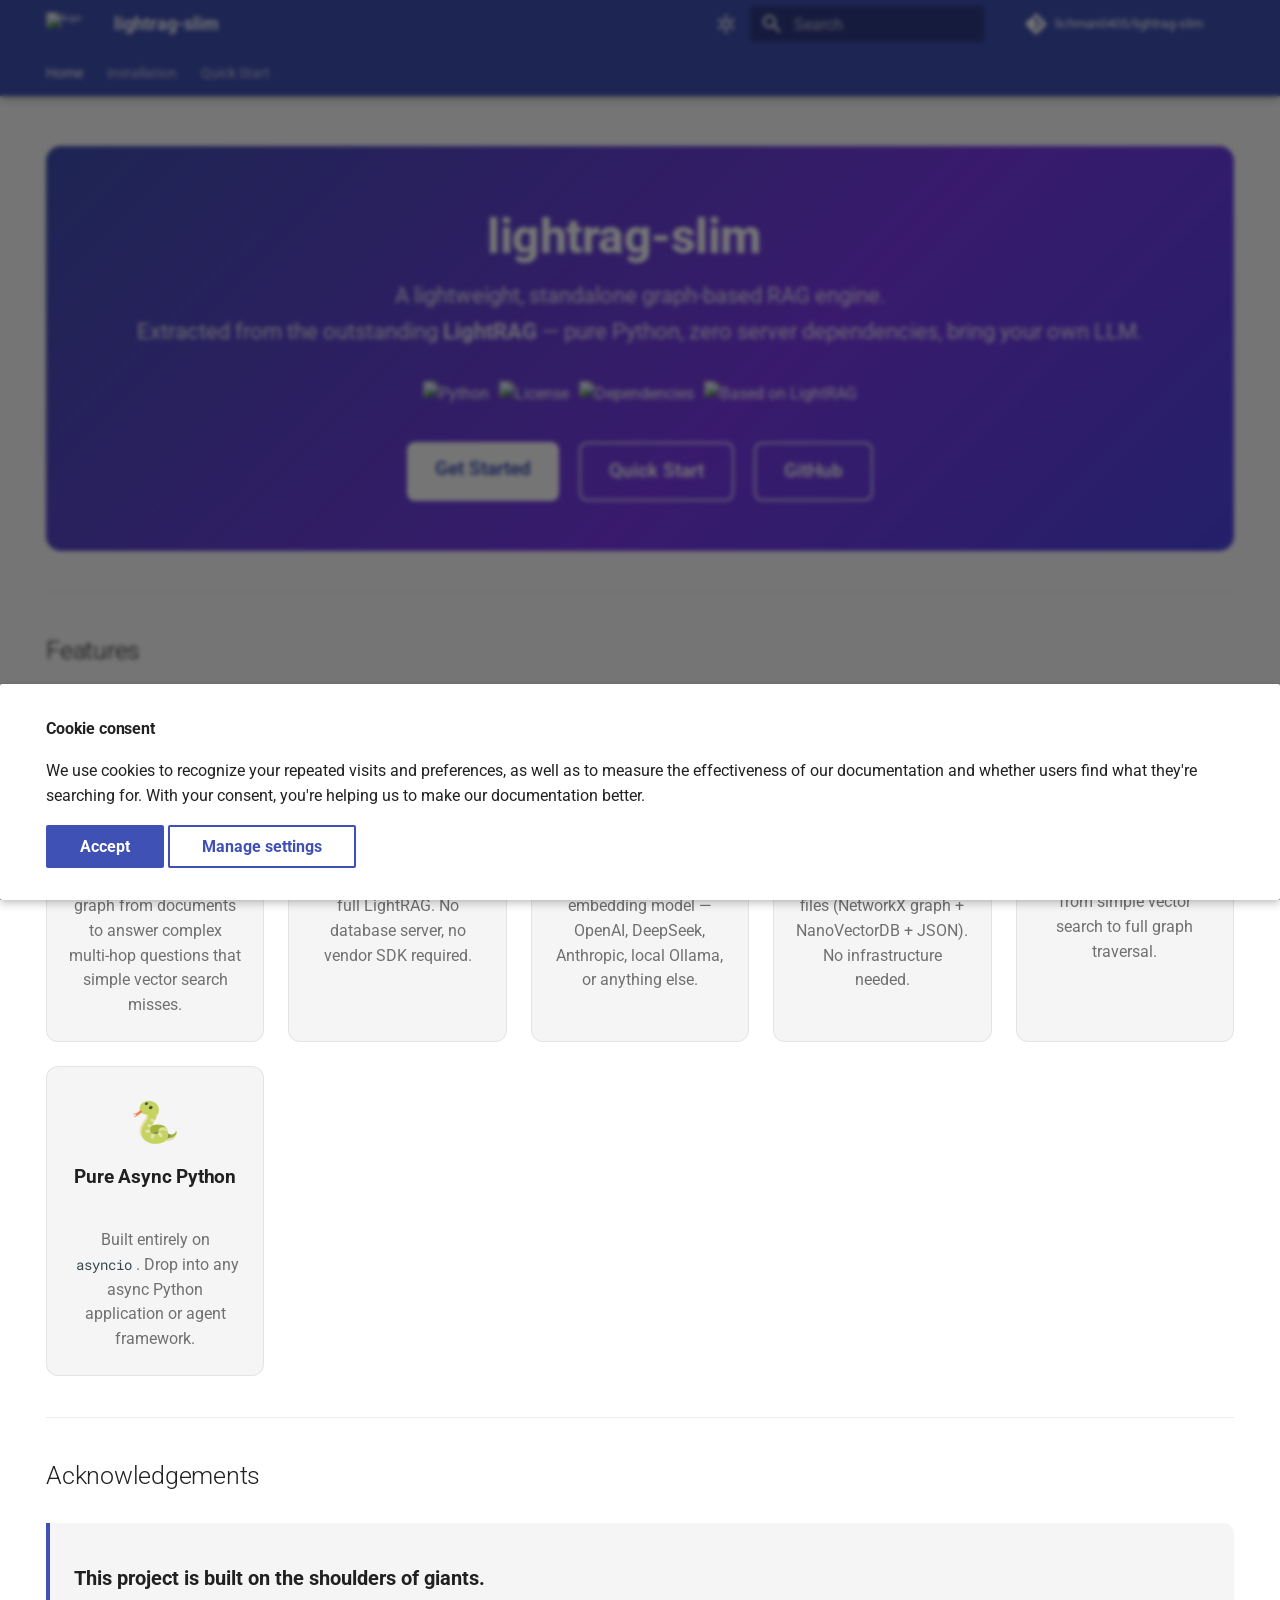
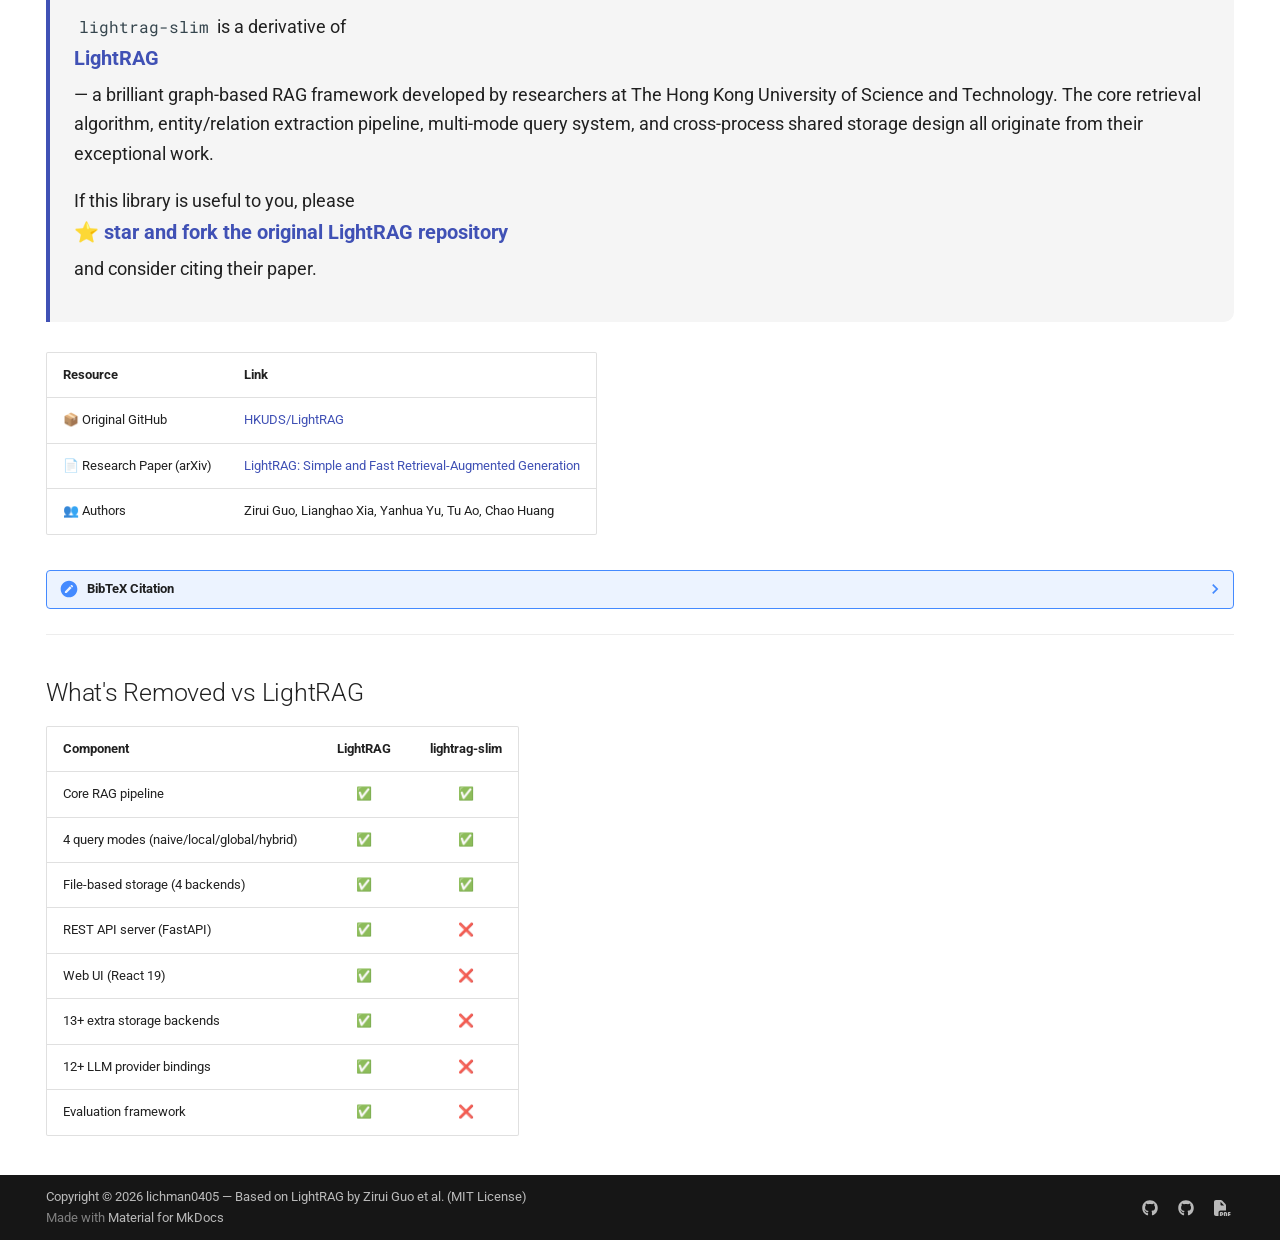
==== commit 630ec116: "Deployed df03076 with MkDocs version: 1.6.1" ====
--- a/index.html
+++ b/index.html
@@ -914,7 +914,7 @@
       <div class="md-copyright">
   
     <div class="md-copyright__highlight">
-      Copyright &copy; 2024 Zirui Guo et al. (LightRAG) &mdash; <a href="#__consent">Change cookie settings</a>
+      Copyright &copy; 2026 lichman0405 &mdash; Based on <a href="https://github.com/HKUDS/LightRAG" target="_blank">LightRAG</a> by Zirui Guo et al. (MIT License)
 
     </div>
   
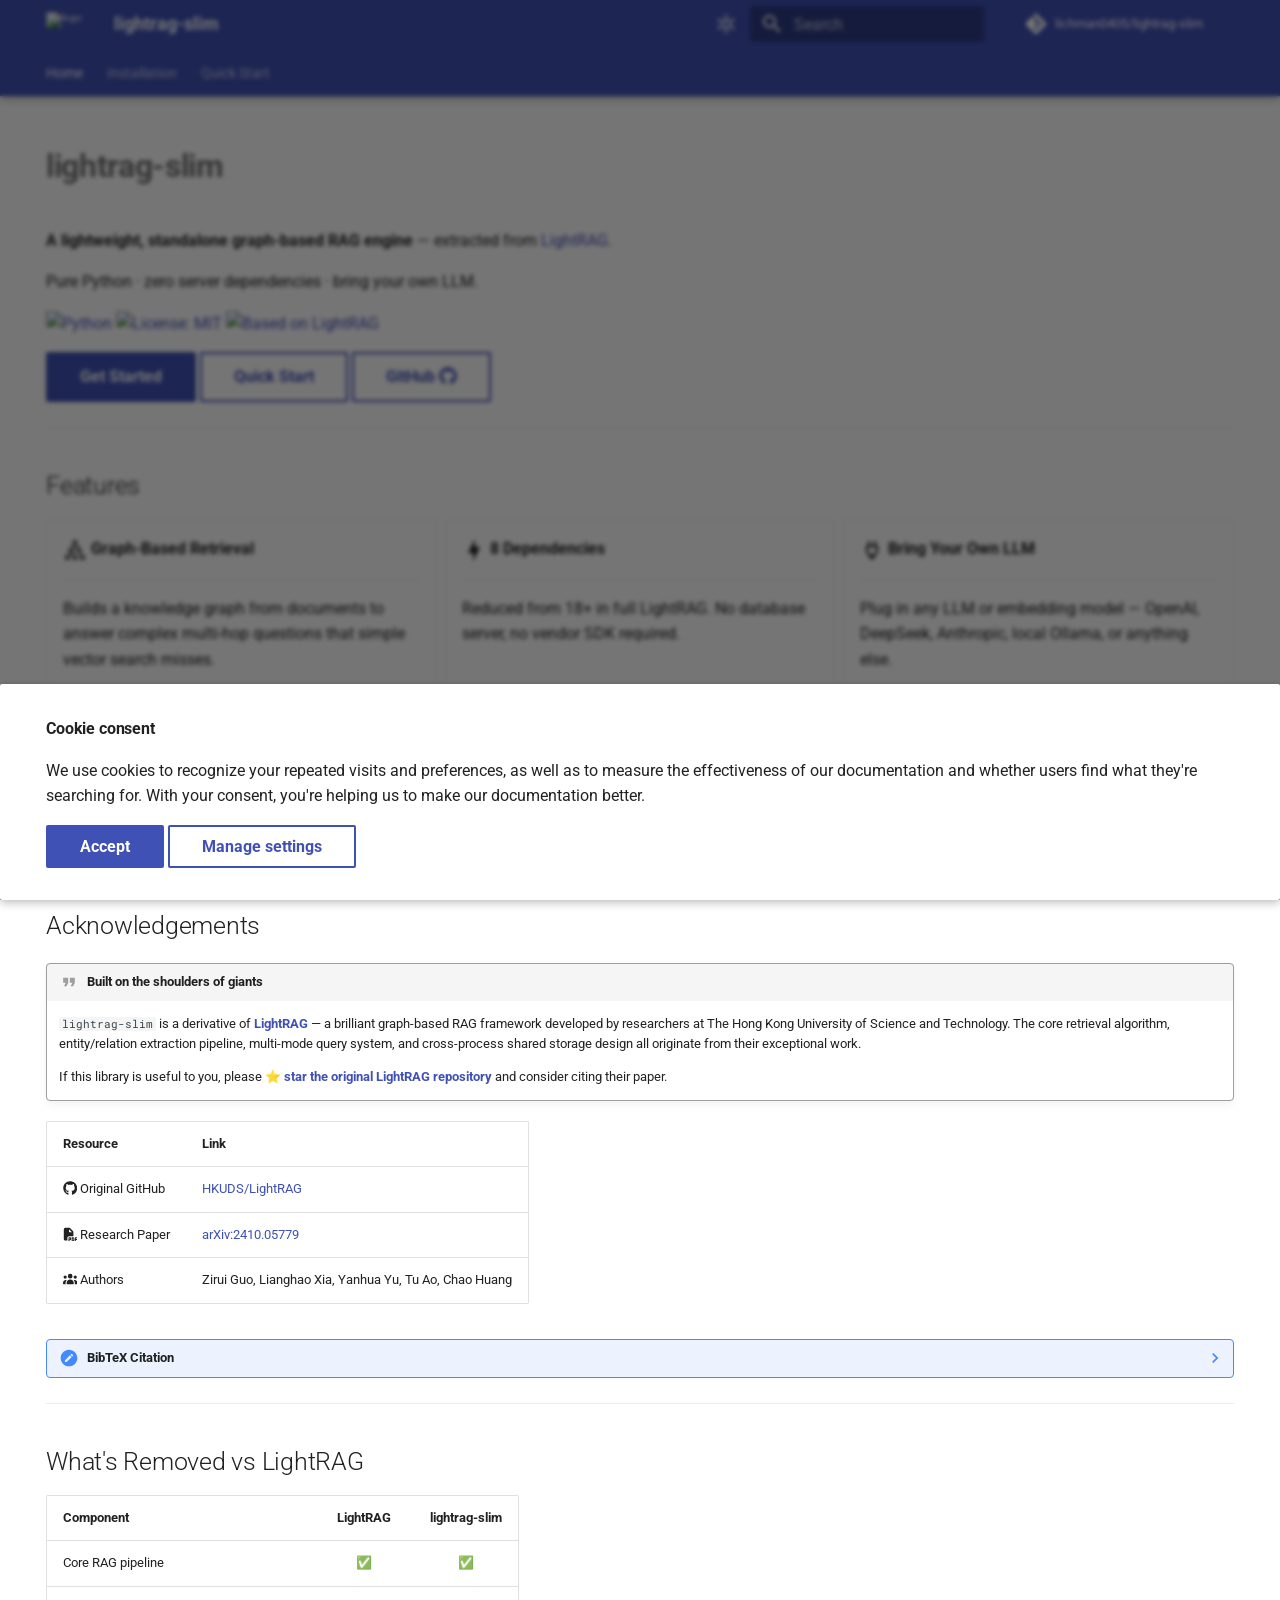
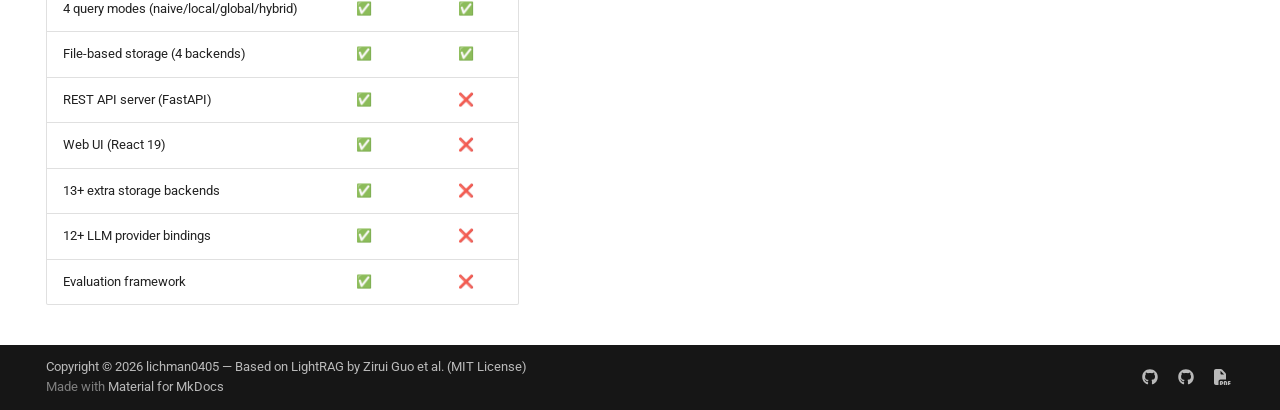
==== commit 8f8e45bc: "Deployed 69e7d0e with MkDocs version: 1.6.1" ====
--- a/index.html
+++ b/index.html
@@ -413,78 +413,6 @@
     </span>
   </a>
   
-    <nav class="md-nav" aria-label="Features">
-      <ul class="md-nav__list">
-        
-          <li class="md-nav__item">
-  <a href="#graph-based-retrieval" class="md-nav__link">
-    <span class="md-ellipsis">
-      
-        Graph-Based Retrieval
-      
-    </span>
-  </a>
-  
-</li>
-        
-          <li class="md-nav__item">
-  <a href="#8-dependencies-only" class="md-nav__link">
-    <span class="md-ellipsis">
-      
-        8 Dependencies Only
-      
-    </span>
-  </a>
-  
-</li>
-        
-          <li class="md-nav__item">
-  <a href="#bring-your-own-llm" class="md-nav__link">
-    <span class="md-ellipsis">
-      
-        Bring Your Own LLM
-      
-    </span>
-  </a>
-  
-</li>
-        
-          <li class="md-nav__item">
-  <a href="#file-based-storage" class="md-nav__link">
-    <span class="md-ellipsis">
-      
-        File-Based Storage
-      
-    </span>
-  </a>
-  
-</li>
-        
-          <li class="md-nav__item">
-  <a href="#4-query-modes" class="md-nav__link">
-    <span class="md-ellipsis">
-      
-        4 Query Modes
-      
-    </span>
-  </a>
-  
-</li>
-        
-          <li class="md-nav__item">
-  <a href="#pure-async-python" class="md-nav__link">
-    <span class="md-ellipsis">
-      
-        Pure Async Python
-      
-    </span>
-  </a>
-  
-</li>
-        
-      </ul>
-    </nav>
-  
 </li>
       
         <li class="md-nav__item">
@@ -610,78 +538,6 @@
     </span>
   </a>
   
-    <nav class="md-nav" aria-label="Features">
-      <ul class="md-nav__list">
-        
-          <li class="md-nav__item">
-  <a href="#graph-based-retrieval" class="md-nav__link">
-    <span class="md-ellipsis">
-      
-        Graph-Based Retrieval
-      
-    </span>
-  </a>
-  
-</li>
-        
-          <li class="md-nav__item">
-  <a href="#8-dependencies-only" class="md-nav__link">
-    <span class="md-ellipsis">
-      
-        8 Dependencies Only
-      
-    </span>
-  </a>
-  
-</li>
-        
-          <li class="md-nav__item">
-  <a href="#bring-your-own-llm" class="md-nav__link">
-    <span class="md-ellipsis">
-      
-        Bring Your Own LLM
-      
-    </span>
-  </a>
-  
-</li>
-        
-          <li class="md-nav__item">
-  <a href="#file-based-storage" class="md-nav__link">
-    <span class="md-ellipsis">
-      
-        File-Based Storage
-      
-    </span>
-  </a>
-  
-</li>
-        
-          <li class="md-nav__item">
-  <a href="#4-query-modes" class="md-nav__link">
-    <span class="md-ellipsis">
-      
-        4 Query Modes
-      
-    </span>
-  </a>
-  
-</li>
-        
-          <li class="md-nav__item">
-  <a href="#pure-async-python" class="md-nav__link">
-    <span class="md-ellipsis">
-      
-        Pure Async Python
-      
-    </span>
-  </a>
-  
-</li>
-        
-      </ul>
-    </nav>
-  
 </li>
       
         <li class="md-nav__item">
@@ -728,64 +584,60 @@
   
 
 
-<div class="hero">
 <h1 id="lightrag-slim">lightrag-slim<a class="headerlink" href="#lightrag-slim" title="Permanent link">&para;</a></h1>
-<div class="hero-subtitle">
-A lightweight, standalone graph-based RAG engine.<br>
-Extracted from the outstanding <strong>LightRAG</strong> — pure Python, zero server dependencies, bring your own LLM.
-</div>
-<div class="hero-badges">
-  <img src="https://img.shields.io/badge/python-%3E%3D3.10-blue?style=flat-square&logo=python" alt="Python">
-  <img src="https://img.shields.io/badge/license-MIT-green?style=flat-square" alt="License">
-  <img src="https://img.shields.io/badge/dependencies-8-informational?style=flat-square" alt="Dependencies">
-  <img src="https://img.shields.io/badge/based%20on-LightRAG-blueviolet?style=flat-square" alt="Based on LightRAG">
-</div>
-<div class="hero-buttons">
-  <a class="btn btn-primary" href="installation/">Get Started</a>
-  <a class="btn btn-outline" href="quickstart/">Quick Start</a>
-  <a class="btn btn-outline" href="https://github.com/lichman0405/lightrag-slim" target="_blank">GitHub</a>
-</div>
-</div>
+<p><strong>A lightweight, standalone graph-based RAG engine</strong> — extracted from <a href="https://github.com/HKUDS/LightRAG">LightRAG</a>.</p>
+<p>Pure Python · zero server dependencies · bring your own LLM.</p>
+<p><a href="https://python.org"><img alt="Python" src="https://img.shields.io/badge/python-%3E%3D3.10-blue?style=flat-square&amp;logo=python" /></a>
+<a href="https://github.com/lichman0405/lightrag-slim/blob/main/LICENSE"><img alt="License: MIT" src="https://img.shields.io/badge/license-MIT-green?style=flat-square" /></a>
+<a href="https://github.com/HKUDS/LightRAG"><img alt="Based on LightRAG" src="https://img.shields.io/badge/based%20on-LightRAG-blueviolet?style=flat-square" /></a></p>
+<p><a class="md-button md-button--primary" href="installation/">Get Started</a>
+<a class="md-button" href="quickstart/">Quick Start</a>
+<a class="md-button" href="https://github.com/lichman0405/lightrag-slim">GitHub <span class="twemoji"><svg xmlns="http://www.w3.org/2000/svg" viewBox="0 0 512 512"><!--! Font Awesome Free 7.1.0 by @fontawesome - https://fontawesome.com License - https://fontawesome.com/license/free (Icons: CC BY 4.0, Fonts: SIL OFL 1.1, Code: MIT License) Copyright 2025 Fonticons, Inc.--><path d="M173.9 397.4c0 2-2.3 3.6-5.2 3.6-3.3.3-5.6-1.3-5.6-3.6 0-2 2.3-3.6 5.2-3.6 3-.3 5.6 1.3 5.6 3.6m-31.1-4.5c-.7 2 1.3 4.3 4.3 4.9 2.6 1 5.6 0 6.2-2s-1.3-4.3-4.3-5.2c-2.6-.7-5.5.3-6.2 2.3m44.2-1.7c-2.9.7-4.9 2.6-4.6 4.9.3 2 2.9 3.3 5.9 2.6 2.9-.7 4.9-2.6 4.6-4.6-.3-1.9-3-3.2-5.9-2.9M252.8 8C114.1 8 8 113.3 8 252c0 110.9 69.8 205.8 169.5 239.2 12.8 2.3 17.3-5.6 17.3-12.1 0-6.2-.3-40.4-.3-61.4 0 0-70 15-84.7-29.8 0 0-11.4-29.1-27.8-36.6 0 0-22.9-15.7 1.6-15.4 0 0 24.9 2 38.6 25.8 21.9 38.6 58.6 27.5 72.9 20.9 2.3-16 8.8-27.1 16-33.7-55.9-6.2-112.3-14.3-112.3-110.5 0-27.5 7.6-41.3 23.6-58.9-2.6-6.5-11.1-33.3 2.6-67.9 20.9-6.5 69 27 69 27 20-5.6 41.5-8.5 62.8-8.5s42.8 2.9 62.8 8.5c0 0 48.1-33.6 69-27 13.7 34.7 5.2 61.4 2.6 67.9 16 17.7 25.8 31.5 25.8 58.9 0 96.5-58.9 104.2-114.8 110.5 9.2 7.9 17 22.9 17 46.4 0 33.7-.3 75.4-.3 83.6 0 6.5 4.6 14.4 17.3 12.1C436.2 457.8 504 362.9 504 252 504 113.3 391.5 8 252.8 8M105.2 352.9c-1.3 1-1 3.3.7 5.2 1.6 1.6 3.9 2.3 5.2 1 1.3-1 1-3.3-.7-5.2-1.6-1.6-3.9-2.3-5.2-1m-10.8-8.1c-.7 1.3.3 2.9 2.3 3.9 1.6 1 3.6.7 4.3-.7.7-1.3-.3-2.9-2.3-3.9-2-.6-3.6-.3-4.3.7m32.4 35.6c-1.6 1.3-1 4.3 1.3 6.2 2.3 2.3 5.2 2.6 6.5 1 1.3-1.3.7-4.3-1.3-6.2-2.2-2.3-5.2-2.6-6.5-1m-11.4-14.7c-1.6 1-1.6 3.6 0 5.9s4.3 3.3 5.6 2.3c1.6-1.3 1.6-3.9 0-6.2-1.4-2.3-4-3.3-5.6-2"/></svg></span></a></p>
 <hr />
 <h2 id="features">Features<a class="headerlink" href="#features" title="Permanent link">&para;</a></h2>
-<div class="feature-grid">
-<div class="feature-card">
-<div class="icon">🕸️</div>
-<h3 id="graph-based-retrieval">Graph-Based Retrieval<a class="headerlink" href="#graph-based-retrieval" title="Permanent link">&para;</a></h3>
+<div class="grid cards">
+<ul>
+<li>
+<p><span class="twemoji lg middle"><svg xmlns="http://www.w3.org/2000/svg" viewBox="0 0 24 24"><path d="M19.5 17c-.14 0-.26 0-.39.04L17.5 13.8c.45-.45.75-1.09.75-1.8a2.5 2.5 0 0 0-2.5-2.5c-.14 0-.25 0-.4.04L13.74 6.3c.47-.46.76-1.09.76-1.8a2.5 2.5 0 0 0-5 0c0 .7.29 1.34.76 1.79L8.65 9.54c-.15-.04-.26-.04-.4-.04a2.5 2.5 0 0 0-2.5 2.5c0 .71.29 1.34.75 1.79l-1.61 3.25C4.76 17 4.64 17 4.5 17a2.5 2.5 0 0 0 0 5A2.5 2.5 0 0 0 7 19.5c0-.7-.29-1.34-.76-1.79l1.62-3.25c.14.04.26.04.39.04s.25 0 .38-.04l1.63 3.25c-.47.45-.76 1.09-.76 1.79a2.5 2.5 0 0 0 5 0A2.5 2.5 0 0 0 12 17c-.13 0-.26 0-.39.04L10 13.8c.45-.45.75-1.09.75-1.8 0-.7-.29-1.33-.75-1.79l1.61-3.25c.13.04.26.04.39.04s.26 0 .39-.04L14 10.21a2.5 2.5 0 0 0 1.75 4.29c.13 0 .25 0 .38-.04l1.63 3.25c-.47.45-.76 1.09-.76 1.79a2.5 2.5 0 0 0 5 0 2.5 2.5 0 0 0-2.5-2.5m-15 3.5c-.55 0-1-.45-1-1s.45-1 1-1 1 .45 1 1-.45 1-1 1m8.5-1c0 .55-.45 1-1 1s-1-.45-1-1 .45-1 1-1 1 .45 1 1M7.25 12c0-.55.45-1 1-1s1 .45 1 1-.45 1-1 1-1-.45-1-1M11 4.5c0-.55.45-1 1-1s1 .45 1 1-.45 1-1 1-1-.45-1-1m3.75 7.5c0-.55.45-1 1-1s1 .45 1 1-.45 1-1 1-1-.45-1-1m4.75 8.5c-.55 0-1-.45-1-1s.45-1 1-1 1 .45 1 1-.45 1-1 1"/></svg></span> <strong>Graph-Based Retrieval</strong></p>
+<hr />
 <p>Builds a knowledge graph from documents to answer complex multi-hop questions that simple vector search misses.</p>
-</div>
-<div class="feature-card">
-<div class="icon">⚡</div>
-<h3 id="8-dependencies-only">8 Dependencies Only<a class="headerlink" href="#8-dependencies-only" title="Permanent link">&para;</a></h3>
-<p>Reduced from 18+ in the full LightRAG. No database server, no vendor SDK required.</p>
-</div>
-<div class="feature-card">
-<div class="icon">🔌</div>
-<h3 id="bring-your-own-llm">Bring Your Own LLM<a class="headerlink" href="#bring-your-own-llm" title="Permanent link">&para;</a></h3>
+</li>
+<li>
+<p><span class="twemoji lg middle"><svg xmlns="http://www.w3.org/2000/svg" viewBox="0 0 24 24"><path d="M11 15H6l7-14v8h5l-7 14z"/></svg></span> <strong>8 Dependencies</strong></p>
+<hr />
+<p>Reduced from 18+ in full LightRAG. No database server, no vendor SDK required.</p>
+</li>
+<li>
+<p><span class="twemoji lg middle"><svg xmlns="http://www.w3.org/2000/svg" viewBox="0 0 24 24"><path d="M16 7V3h-2v4h-4V3H8v4C7 7 6 8 6 9v5.5L9.5 18v3h5v-3l3.5-3.5V9c0-1-1-2-2-2m0 6.67-2.91 2.92-.42.41h-1.34l-.41-.41L8 13.67V9.09c0-.03.06-.09.09-.09h7.83c.03 0 .08.06.08.09z"/></svg></span> <strong>Bring Your Own LLM</strong></p>
+<hr />
 <p>Plug in any LLM or embedding model — OpenAI, DeepSeek, Anthropic, local Ollama, or anything else.</p>
-</div>
-<div class="feature-card">
-<div class="icon">📁</div>
-<h3 id="file-based-storage">File-Based Storage<a class="headerlink" href="#file-based-storage" title="Permanent link">&para;</a></h3>
-<p>All data stored as plain files (NetworkX graph + NanoVectorDB + JSON). No infrastructure needed.</p>
-</div>
-<div class="feature-card">
-<div class="icon">🔍</div>
-<h3 id="4-query-modes">4 Query Modes<a class="headerlink" href="#4-query-modes" title="Permanent link">&para;</a></h3>
+</li>
+<li>
+<p><span class="twemoji lg middle"><svg xmlns="http://www.w3.org/2000/svg" viewBox="0 0 24 24"><path d="M20 18H4V8h16m0-2h-8l-2-2H4c-1.11 0-2 .89-2 2v12a2 2 0 0 0 2 2h16a2 2 0 0 0 2-2V8a2 2 0 0 0-2-2"/></svg></span> <strong>File-Based Storage</strong></p>
+<hr />
+<p>All data stored as plain files — NetworkX graph, NanoVectorDB, JSON. No infrastructure needed.</p>
+</li>
+<li>
+<p><span class="twemoji lg middle"><svg xmlns="http://www.w3.org/2000/svg" viewBox="0 0 24 24"><path d="M9.5 3A6.5 6.5 0 0 1 16 9.5c0 1.61-.59 3.09-1.56 4.23l.27.27h.79l5 5-1.5 1.5-5-5v-.79l-.27-.27A6.52 6.52 0 0 1 9.5 16 6.5 6.5 0 0 1 3 9.5 6.5 6.5 0 0 1 9.5 3m0 2C7 5 5 7 5 9.5S7 14 9.5 14 14 12 14 9.5 12 5 9.5 5"/></svg></span> <strong>4 Query Modes</strong></p>
+<hr />
 <p><code>naive</code> / <code>local</code> / <code>global</code> / <code>hybrid</code> — from simple vector search to full graph traversal.</p>
-</div>
-<div class="feature-card">
-<div class="icon">🐍</div>
-<h3 id="pure-async-python">Pure Async Python<a class="headerlink" href="#pure-async-python" title="Permanent link">&para;</a></h3>
-<p>Built entirely on <code>asyncio</code>. Drop into any async Python application or agent framework.</p>
-</div>
+</li>
+<li>
+<p><span class="twemoji lg middle"><svg xmlns="http://www.w3.org/2000/svg" viewBox="0 0 24 24"><path d="M19.14 7.5A2.86 2.86 0 0 1 22 10.36v3.78A2.86 2.86 0 0 1 19.14 17H12c0 .39.32.96.71.96H17v1.68a2.86 2.86 0 0 1-2.86 2.86H9.86A2.86 2.86 0 0 1 7 19.64v-3.75a2.85 2.85 0 0 1 2.86-2.85h5.25a2.85 2.85 0 0 0 2.85-2.86V7.5zm-4.28 11.79c-.4 0-.72.3-.72.89s.32.71.72.71a.71.71 0 0 0 .71-.71c0-.59-.32-.89-.71-.89m-10-1.79A2.86 2.86 0 0 1 2 14.64v-3.78A2.86 2.86 0 0 1 4.86 8H12c0-.39-.32-.96-.71-.96H7V5.36A2.86 2.86 0 0 1 9.86 2.5h4.28A2.86 2.86 0 0 1 17 5.36v3.75a2.85 2.85 0 0 1-2.86 2.85H8.89a2.85 2.85 0 0 0-2.85 2.86v2.68zM9.14 5.71c.4 0 .72-.3.72-.89s-.32-.71-.72-.71c-.39 0-.71.12-.71.71s.32.89.71.89"/></svg></span> <strong>Pure Async Python</strong></p>
+<hr />
+<p>Built entirely on <code>asyncio</code>. Drop into any Python application or agent framework.</p>
+</li>
+</ul>
 </div>
 <hr />
 <h2 id="acknowledgements">Acknowledgements<a class="headerlink" href="#acknowledgements" title="Permanent link">&para;</a></h2>
-<div class="ack-box">
-<p><strong>This project is built on the shoulders of giants.</strong></p>
-<p><code>lightrag-slim</code> is a derivative of <a href="https://github.com/HKUDS/LightRAG"><strong>LightRAG</strong></a> — a brilliant graph-based RAG framework developed by researchers at The Hong Kong University of Science and Technology. The core retrieval algorithm, entity/relation extraction pipeline, multi-mode query system, and cross-process shared storage design all originate from their exceptional work.</p>
-<p>If this library is useful to you, please <strong><a href="https://github.com/HKUDS/LightRAG">⭐ star and fork the original LightRAG repository</a></strong> and consider citing their paper.</p>
+<div class="admonition quote">
+<p class="admonition-title">Built on the shoulders of giants</p>
+<p><code>lightrag-slim</code> is a derivative of <a href="https://github.com/HKUDS/LightRAG"><strong>LightRAG</strong></a> — a brilliant graph-based RAG
+framework developed by researchers at The Hong Kong University of Science and Technology.
+The core retrieval algorithm, entity/relation extraction pipeline, multi-mode query system,
+and cross-process shared storage design all originate from their exceptional work.</p>
+<p>If this library is useful to you, please <strong><a href="https://github.com/HKUDS/LightRAG">⭐ star the original LightRAG repository</a></strong> and consider citing their paper.</p>
 </div>
 <table>
 <thead>
@@ -796,15 +648,15 @@
 </thead>
 <tbody>
 <tr>
-<td>📦 Original GitHub</td>
+<td><span class="twemoji"><svg xmlns="http://www.w3.org/2000/svg" viewBox="0 0 512 512"><!--! Font Awesome Free 7.1.0 by @fontawesome - https://fontawesome.com License - https://fontawesome.com/license/free (Icons: CC BY 4.0, Fonts: SIL OFL 1.1, Code: MIT License) Copyright 2025 Fonticons, Inc.--><path d="M173.9 397.4c0 2-2.3 3.6-5.2 3.6-3.3.3-5.6-1.3-5.6-3.6 0-2 2.3-3.6 5.2-3.6 3-.3 5.6 1.3 5.6 3.6m-31.1-4.5c-.7 2 1.3 4.3 4.3 4.9 2.6 1 5.6 0 6.2-2s-1.3-4.3-4.3-5.2c-2.6-.7-5.5.3-6.2 2.3m44.2-1.7c-2.9.7-4.9 2.6-4.6 4.9.3 2 2.9 3.3 5.9 2.6 2.9-.7 4.9-2.6 4.6-4.6-.3-1.9-3-3.2-5.9-2.9M252.8 8C114.1 8 8 113.3 8 252c0 110.9 69.8 205.8 169.5 239.2 12.8 2.3 17.3-5.6 17.3-12.1 0-6.2-.3-40.4-.3-61.4 0 0-70 15-84.7-29.8 0 0-11.4-29.1-27.8-36.6 0 0-22.9-15.7 1.6-15.4 0 0 24.9 2 38.6 25.8 21.9 38.6 58.6 27.5 72.9 20.9 2.3-16 8.8-27.1 16-33.7-55.9-6.2-112.3-14.3-112.3-110.5 0-27.5 7.6-41.3 23.6-58.9-2.6-6.5-11.1-33.3 2.6-67.9 20.9-6.5 69 27 69 27 20-5.6 41.5-8.5 62.8-8.5s42.8 2.9 62.8 8.5c0 0 48.1-33.6 69-27 13.7 34.7 5.2 61.4 2.6 67.9 16 17.7 25.8 31.5 25.8 58.9 0 96.5-58.9 104.2-114.8 110.5 9.2 7.9 17 22.9 17 46.4 0 33.7-.3 75.4-.3 83.6 0 6.5 4.6 14.4 17.3 12.1C436.2 457.8 504 362.9 504 252 504 113.3 391.5 8 252.8 8M105.2 352.9c-1.3 1-1 3.3.7 5.2 1.6 1.6 3.9 2.3 5.2 1 1.3-1 1-3.3-.7-5.2-1.6-1.6-3.9-2.3-5.2-1m-10.8-8.1c-.7 1.3.3 2.9 2.3 3.9 1.6 1 3.6.7 4.3-.7.7-1.3-.3-2.9-2.3-3.9-2-.6-3.6-.3-4.3.7m32.4 35.6c-1.6 1.3-1 4.3 1.3 6.2 2.3 2.3 5.2 2.6 6.5 1 1.3-1.3.7-4.3-1.3-6.2-2.2-2.3-5.2-2.6-6.5-1m-11.4-14.7c-1.6 1-1.6 3.6 0 5.9s4.3 3.3 5.6 2.3c1.6-1.3 1.6-3.9 0-6.2-1.4-2.3-4-3.3-5.6-2"/></svg></span> Original GitHub</td>
 <td><a href="https://github.com/HKUDS/LightRAG">HKUDS/LightRAG</a></td>
 </tr>
 <tr>
-<td>📄 Research Paper (arXiv)</td>
-<td><a href="https://arxiv.org/abs/2410.05779">LightRAG: Simple and Fast Retrieval-Augmented Generation</a></td>
-</tr>
-<tr>
-<td>👥 Authors</td>
+<td><span class="twemoji"><svg xmlns="http://www.w3.org/2000/svg" viewBox="0 0 576 512"><!--! Font Awesome Free 7.1.0 by @fontawesome - https://fontawesome.com License - https://fontawesome.com/license/free (Icons: CC BY 4.0, Fonts: SIL OFL 1.1, Code: MIT License) Copyright 2025 Fonticons, Inc.--><path d="M96 0C60.7 0 32 28.7 32 64v384c0 35.3 28.7 64 64 64h80V400c0-35.3 28.7-64 64-64h176V170.5c0-17-6.7-33.3-18.7-45.3L290.7 18.7C278.7 6.7 262.5 0 245.5 0zm261.5 176H264c-13.3 0-24-10.7-24-24V58.5zM240 380c-11 0-20 9-20 20v128c0 11 9 20 20 20s20-9 20-20v-28h12c33.1 0 60-26.9 60-60s-26.9-60-60-60zm32 80h-12v-40h12c11 0 20 9 20 20s-9 20-20 20m96-80c-11 0-20 9-20 20v128c0 11 9 20 20 20h32c28.7 0 52-23.3 52-52v-64c0-28.7-23.3-52-52-52zm20 128v-88h12c6.6 0 12 5.4 12 12v64c0 6.6-5.4 12-12 12zm88-108v128c0 11 9 20 20 20s20-9 20-20v-44h28c11 0 20-9 20-20s-9-20-20-20h-28v-24h28c11 0 20-9 20-20s-9-20-20-20h-48c-11 0-20 9-20 20"/></svg></span> Research Paper</td>
+<td><a href="https://arxiv.org/abs/2410.05779">arXiv:2410.05779</a></td>
+</tr>
+<tr>
+<td><span class="twemoji"><svg xmlns="http://www.w3.org/2000/svg" viewBox="0 0 640 512"><!--! Font Awesome Free 7.1.0 by @fontawesome - https://fontawesome.com License - https://fontawesome.com/license/free (Icons: CC BY 4.0, Fonts: SIL OFL 1.1, Code: MIT License) Copyright 2025 Fonticons, Inc.--><path d="M320 16a104 104 0 1 1 0 208 104 104 0 1 1 0-208M96 88a72 72 0 1 1 0 144 72 72 0 1 1 0-144M0 416c0-70.7 57.3-128 128-128 12.8 0 25.2 1.9 36.9 5.4C132 330.2 112 378.8 112 432v16c0 11.4 2.4 22.2 6.7 32H32c-17.7 0-32-14.3-32-32zm521.3 64c4.3-9.8 6.7-20.6 6.7-32v-16c0-53.2-20-101.8-52.9-138.6 11.7-3.5 24.1-5.4 36.9-5.4 70.7 0 128 57.3 128 128v32c0 17.7-14.3 32-32 32zM472 160a72 72 0 1 1 144 0 72 72 0 1 1-144 0M160 432c0-88.4 71.6-160 160-160s160 71.6 160 160v16c0 17.7-14.3 32-32 32H192c-17.7 0-32-14.3-32-32z"/></svg></span> Authors</td>
 <td>Zirui Guo, Lianghao Xia, Yanhua Yu, Tu Ao, Chao Huang</td>
 </tr>
 </tbody>
--- a/stylesheets/extra.css
+++ b/stylesheets/extra.css
@@ -1,123 +1,7 @@
-/* ============================================================
-   Hero banner — displays on the home page
-   ============================================================ */
-.md-typeset .hero {
-  padding: 3rem 1rem 2.5rem;
-  text-align: center;
-  background: linear-gradient(135deg,
-    var(--md-primary-fg-color) 0%,
-    #7c3aed 60%,
-    #4f46e5 100%);
-  border-radius: 0.75rem;
-  margin-bottom: 2rem;
-  color: #fff;
+/* lightrag-slim docs — minimal overrides only.
+   The Material theme handles everything else. */
+
+/* Increase h1 weight on the home page */
+[data-md-color-scheme] .md-typeset h1 {
+  font-weight: 700;
 }
-
-.md-typeset .hero h1 {
-  color: #fff !important;
-  font-size: 2.4rem;
-  font-weight: 800;
-  letter-spacing: -0.5px;
-  margin-bottom: 0.5rem;
-}
-
-.md-typeset .hero .hero-subtitle {
-  font-size: 1.1rem;
-  opacity: 0.88;
-  margin-bottom: 1.6rem;
-  line-height: 1.6;
-}
-
-.md-typeset .hero .hero-badges {
-  display: flex;
-  gap: 0.5rem;
-  justify-content: center;
-  flex-wrap: wrap;
-  margin-bottom: 1.8rem;
-}
-
-.md-typeset .hero .hero-buttons {
-  display: flex;
-  gap: 1rem;
-  justify-content: center;
-  flex-wrap: wrap;
-}
-
-.md-typeset .hero .btn {
-  display: inline-block;
-  padding: 0.6rem 1.4rem;
-  border-radius: 0.4rem;
-  font-weight: 600;
-  font-size: 0.95rem;
-  text-decoration: none !important;
-  transition: transform 0.15s, box-shadow 0.15s;
-}
-
-.md-typeset .hero .btn:hover {
-  transform: translateY(-2px);
-  box-shadow: 0 4px 16px rgba(0,0,0,0.25);
-}
-
-.md-typeset .hero .btn-primary {
-  background: #fff;
-  color: var(--md-primary-fg-color) !important;
-}
-
-.md-typeset .hero .btn-outline {
-  border: 2px solid rgba(255,255,255,0.75);
-  color: #fff !important;
-}
-
-/* ============================================================
-   Feature grid — three-column cards on the home page
-   ============================================================ */
-.md-typeset .feature-grid {
-  display: grid;
-  grid-template-columns: repeat(auto-fit, minmax(200px, 1fr));
-  gap: 1.2rem;
-  margin: 2rem 0;
-}
-
-.md-typeset .feature-card {
-  background: var(--md-code-bg-color);
-  border: 1px solid var(--md-default-fg-color--lightest);
-  border-radius: 0.6rem;
-  padding: 1.2rem 1rem;
-  text-align: center;
-}
-
-.md-typeset .feature-card .icon {
-  font-size: 2rem;
-  margin-bottom: 0.4rem;
-}
-
-.md-typeset .feature-card h3 {
-  font-size: 0.95rem;
-  font-weight: 700;
-  margin: 0.3rem 0 0.4rem;
-}
-
-.md-typeset .feature-card p {
-  font-size: 0.82rem;
-  color: var(--md-default-fg-color--light);
-  margin: 0;
-  line-height: 1.5;
-}
-
-/* ============================================================
-   Acknowledgement box
-   ============================================================ */
-.md-typeset .ack-box {
-  border-left: 4px solid var(--md-primary-fg-color);
-  background: var(--md-code-bg-color);
-  border-radius: 0 0.5rem 0.5rem 0;
-  padding: 1rem 1.2rem;
-  margin: 1.5rem 0;
-  font-size: 0.92rem;
-}
-
-.md-typeset .ack-box strong {
-  display: block;
-  margin-bottom: 0.3rem;
-  font-size: 1rem;
-}
